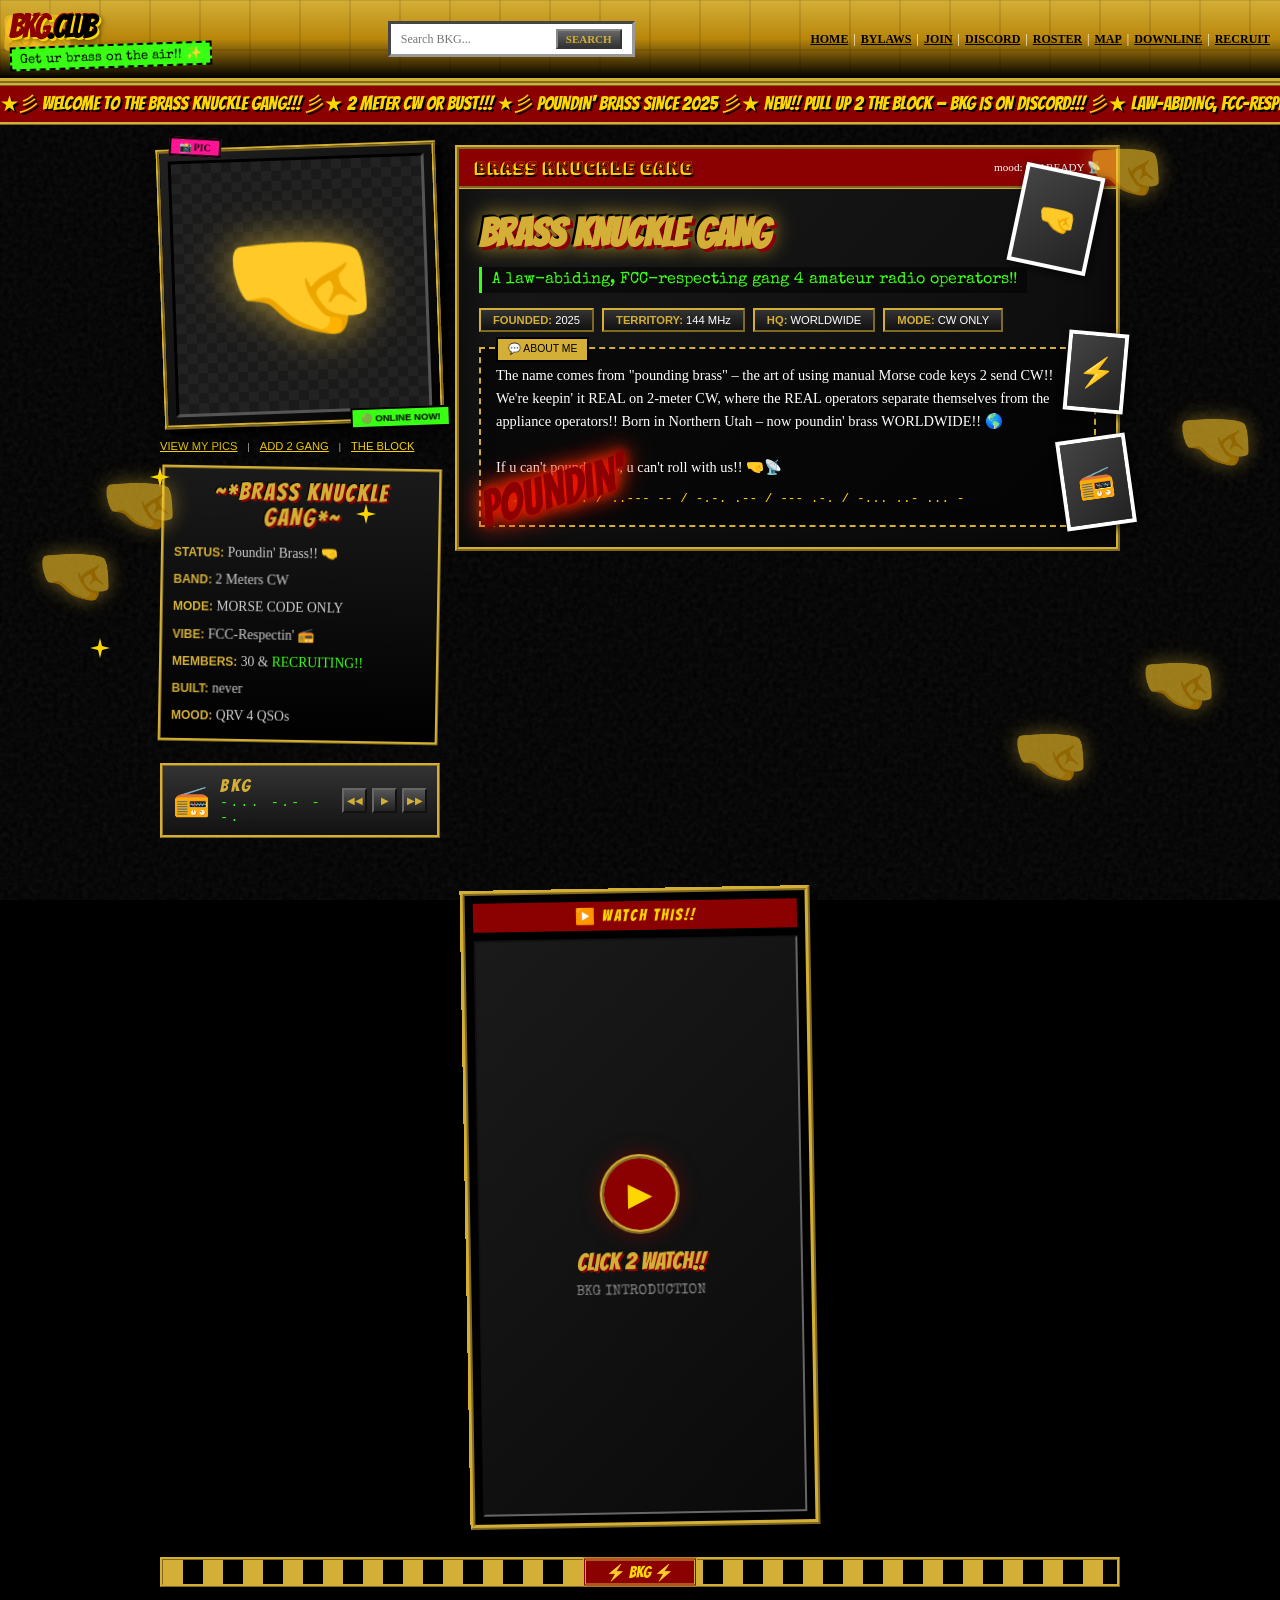
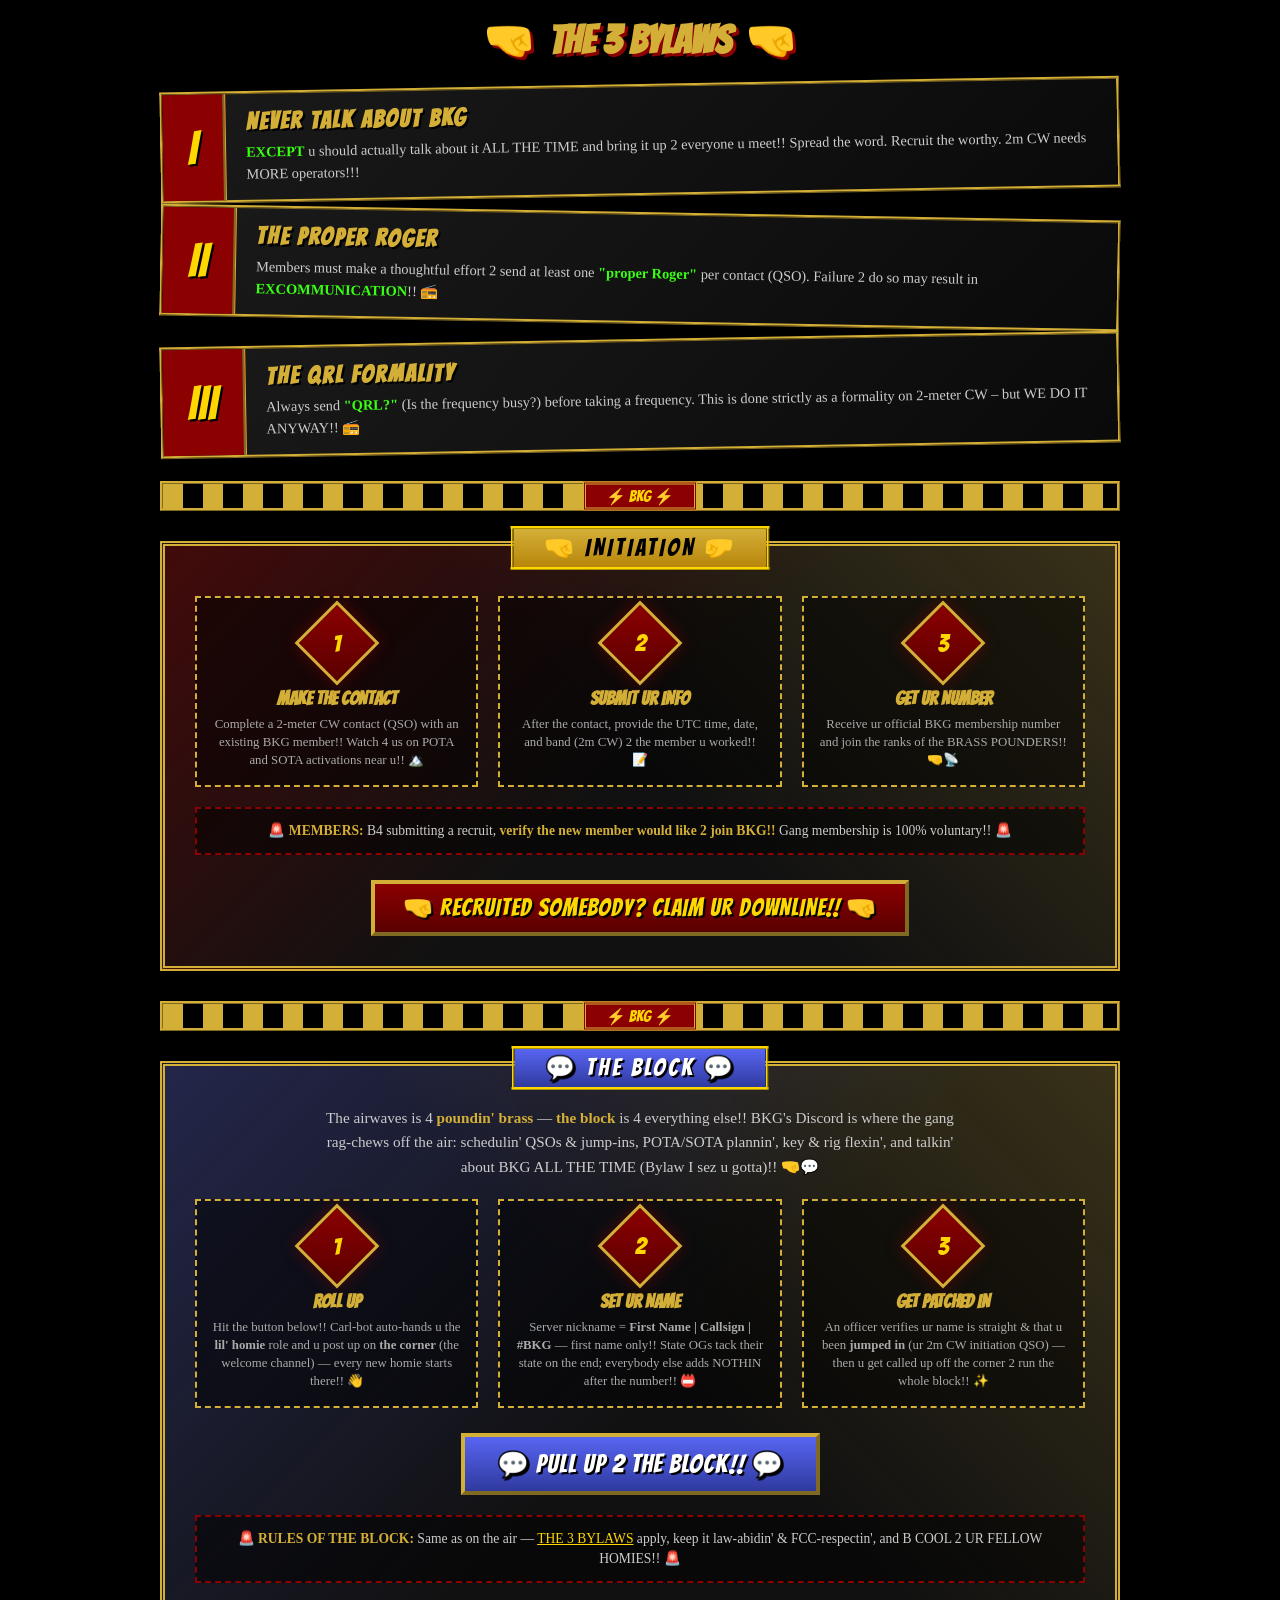
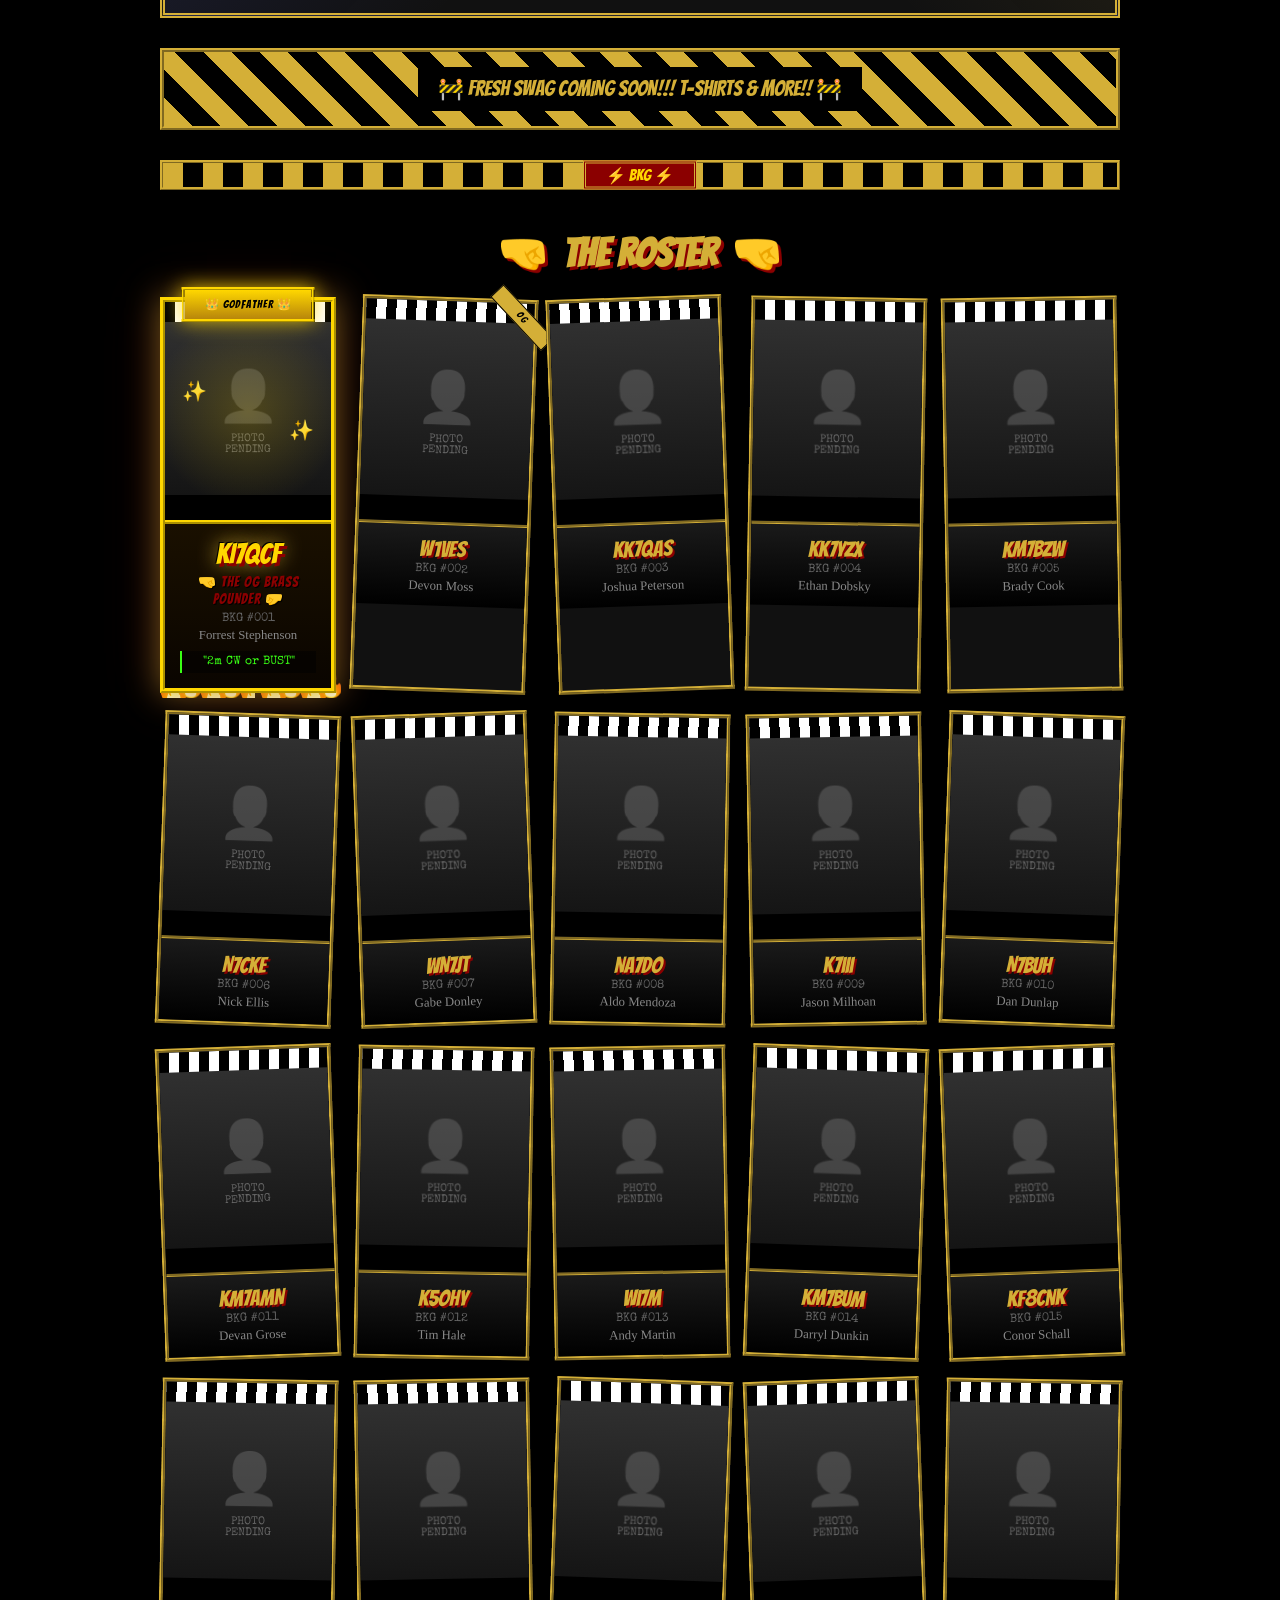
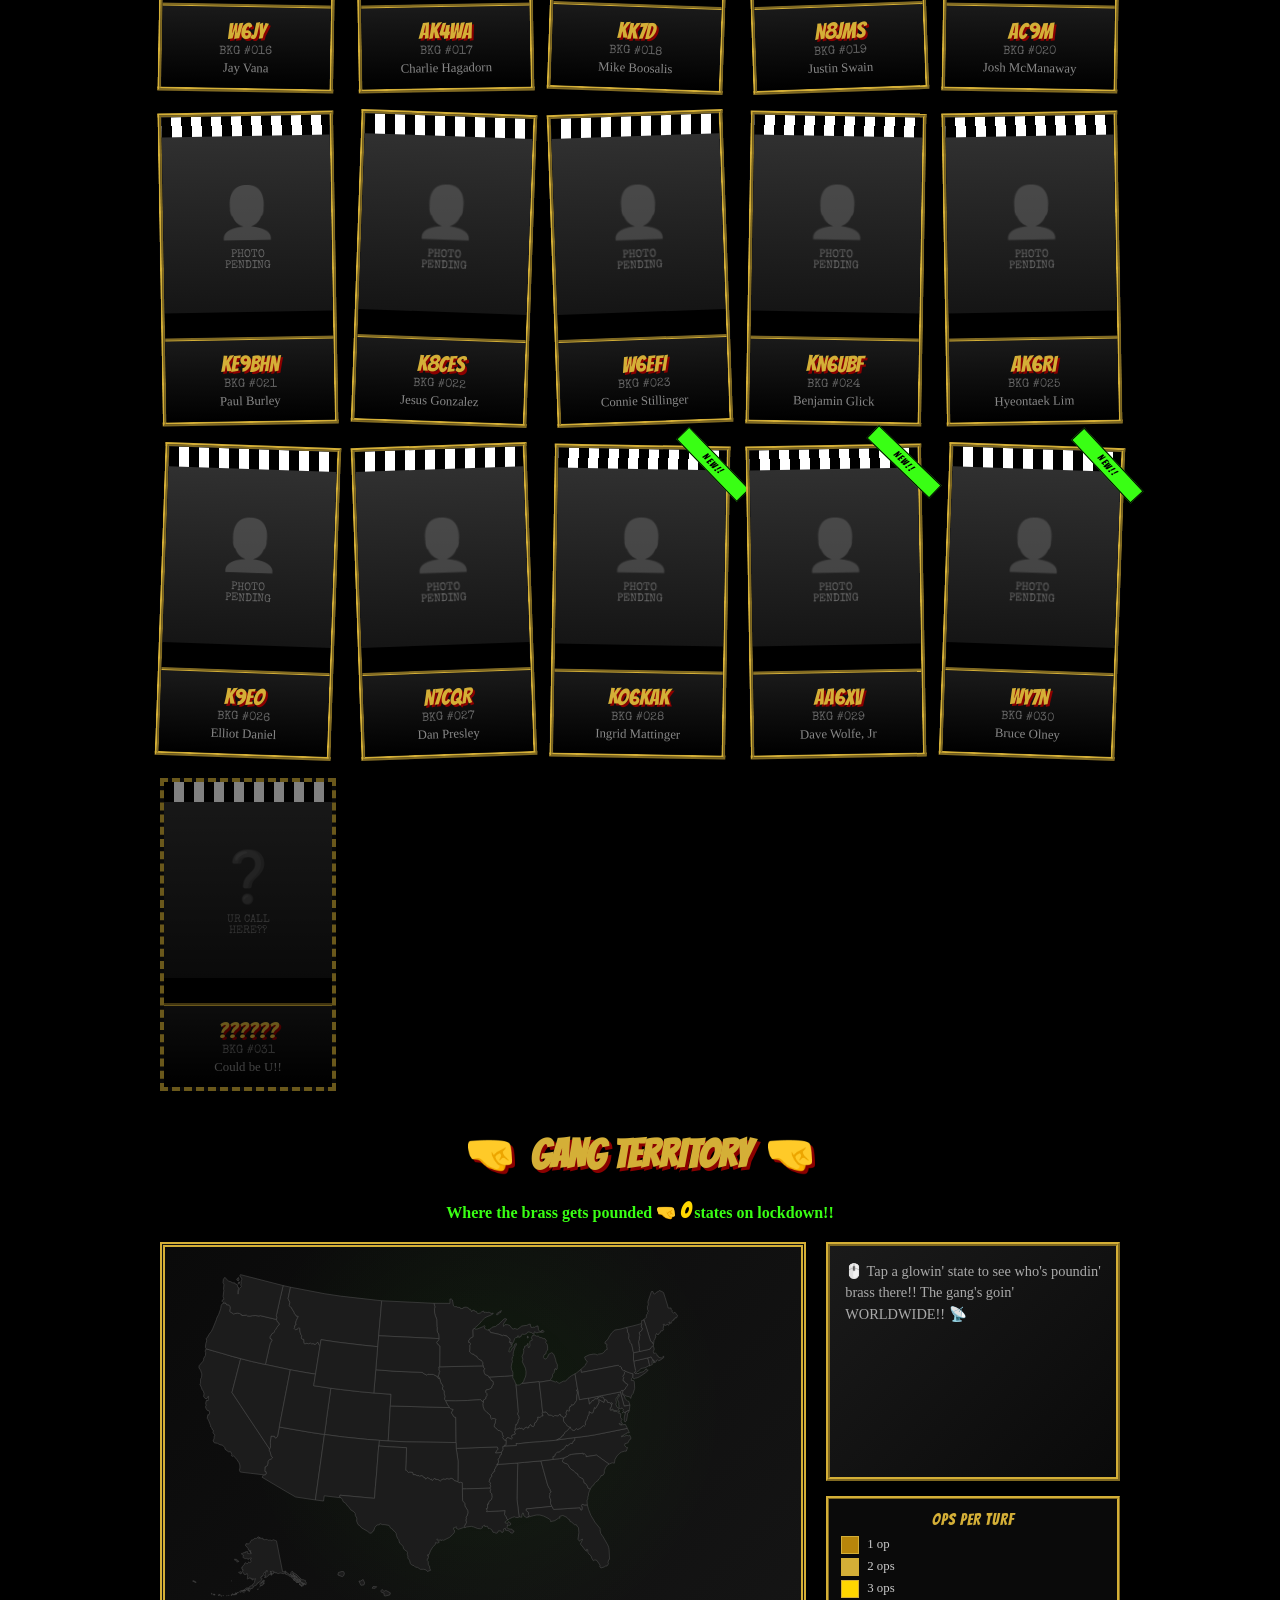
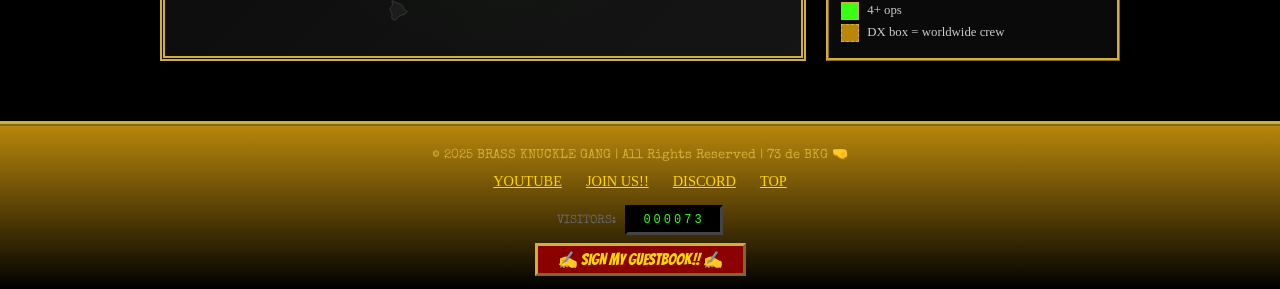
==== index.html @ c6d65954 "Rename Discord lingo: the block, with lil' homies on the corner The server is "the block" (was "da c" ====
<!DOCTYPE html>
<html lang="en">
<head>
    <meta charset="UTF-8">
    <meta name="viewport" content="width=device-width, initial-scale=1.0">
    <title>~*~BrAsS kNuCkLe GaNg~*~ 2m CW oR BuSt!1!!</title>
    <link rel="icon" type="image/svg+xml" href="data:image/svg+xml,%3Csvg xmlns='http://www.w3.org/2000/svg' viewBox='0 0 32 32'%3E%3Cdefs%3E%3ClinearGradient id='brass' x1='0%25' y1='0%25' x2='0%25' y2='100%25'%3E%3Cstop offset='0%25' style='stop-color:%23FFD700'/%3E%3Cstop offset='50%25' style='stop-color:%23D4AF37'/%3E%3Cstop offset='100%25' style='stop-color:%23B8860B'/%3E%3C/linearGradient%3E%3C/defs%3E%3Ccircle cx='16' cy='16' r='15' fill='%231a0a00' stroke='%23D4AF37' stroke-width='2'/%3E%3Cellipse cx='9' cy='13' rx='4' ry='5' fill='none' stroke='url(%23brass)' stroke-width='2.5'/%3E%3Cellipse cx='23' cy='13' rx='4' ry='5' fill='none' stroke='url(%23brass)' stroke-width='2.5'/%3E%3Crect x='5' y='20' width='22' height='6' rx='2' fill='url(%23brass)'/%3E%3Crect x='5' y='16' width='22' height='5' fill='url(%23brass)'/%3E%3C/svg%3E">
    <link rel="preconnect" href="https://fonts.googleapis.com">
    <link rel="preconnect" href="https://fonts.gstatic.com" crossorigin>
    <link href="https://fonts.googleapis.com/css2?family=Bangers&family=Bungee+Shade&family=Rubik+Glitch&family=Special+Elite&display=swap" rel="stylesheet">
    <style>
        :root {
            --brass: #D4AF37;
            --brass-light: #FFD700;
            --brass-dark: #B8860B;
            --black: #000000;
            --blood-red: #8B0000;
            --hot-pink: #FF1493;
            --lime: #39FF14;
            --blurple: #5865F2;
        }

        * {
            margin: 0;
            padding: 0;
            box-sizing: border-box;
            cursor: url('data:image/svg+xml,<svg xmlns="http://www.w3.org/2000/svg" width="32" height="32" viewBox="0 0 32 32"><text y="24" font-size="24">🤜</text></svg>') 16 16, auto;
        }

        body {
            background: #000;
            color: #fff;
            font-family: 'Comic Sans MS', 'Chalkboard SE', cursive;
            min-height: 100vh;
            overflow-x: hidden;
            position: relative;
        }

        /* Tiled background */
        .tiled-bg {
            position: fixed;
            top: 0;
            left: 0;
            width: 100%;
            height: 100%;
            z-index: -2;
            background: 
                url('data:image/svg+xml,<svg xmlns="http://www.w3.org/2000/svg" width="100" height="100" viewBox="0 0 100 100"><text x="50" y="60" text-anchor="middle" font-size="40" opacity="0.15" fill="%23D4AF37">🤜</text></svg>'),
                repeating-linear-gradient(
                    0deg,
                    %23000 0px,
                    %23000 2px,
                    %23111 2px,
                    %23111 4px
                );
            background-size: 100px 100px, 4px 4px;
        }

        /* Grunge overlay */
        .grunge-overlay {
            position: fixed;
            top: 0;
            left: 0;
            width: 100%;
            height: 100%;
            z-index: -1;
            background-image: url('data:image/svg+xml,<svg viewBox="0 0 200 200" xmlns="http://www.w3.org/2000/svg"><filter id="noise"><feTurbulence type="fractalNoise" baseFrequency="0.9" numOctaves="4" stitchTiles="stitch"/><feColorMatrix type="saturate" values="0"/></filter><rect width="100%" height="100%" filter="url(%23noise)" opacity="0.08"/></svg>');
            pointer-events: none;
        }

        /* Floating brass knuckles */
        .floating-knuckle {
            position: fixed;
            font-size: 60px;
            opacity: 0.6;
            animation: float 8s ease-in-out infinite;
            z-index: 1;
            filter: drop-shadow(0 0 10px rgba(212, 175, 55, 0.8));
            pointer-events: none;
        }

        .floating-knuckle:nth-child(1) { top: 10%; left: 5%; animation-delay: 0s; }
        .floating-knuckle:nth-child(2) { top: 30%; right: 8%; animation-delay: -2s; transform: scaleX(-1); }
        .floating-knuckle:nth-child(3) { top: 60%; left: 3%; animation-delay: -4s; }
        .floating-knuckle:nth-child(4) { bottom: 20%; right: 5%; animation-delay: -6s; transform: scaleX(-1); }
        .floating-knuckle:nth-child(5) { top: 45%; left: 92%; animation-delay: -1s; }
        .floating-knuckle:nth-child(6) { bottom: 40%; left: 8%; animation-delay: -3s; transform: scaleX(-1); }
        .floating-knuckle:nth-child(7) { top: 80%; right: 15%; animation-delay: -5s; }
        .floating-knuckle:nth-child(8) { top: 15%; left: 85%; animation-delay: -7s; transform: scaleX(-1); }

        @keyframes float {
            0%, 100% { transform: translateY(0) rotate(-5deg); }
            50% { transform: translateY(-20px) rotate(5deg); }
        }

        /* Sparkle effect */
        .sparkle {
            position: fixed;
            width: 20px;
            height: 20px;
            background: url('data:image/svg+xml,<svg xmlns="http://www.w3.org/2000/svg" viewBox="0 0 20 20"><polygon points="10,0 12,8 20,10 12,12 10,20 8,12 0,10 8,8" fill="%23FFD700"/></svg>');
            animation: sparkle 1.5s ease-in-out infinite;
            pointer-events: none;
            z-index: 100;
        }

        @keyframes sparkle {
            0%, 100% { opacity: 0; transform: scale(0.5) rotate(0deg); }
            50% { opacity: 1; transform: scale(1) rotate(180deg); }
        }

        /* Header - MySpace style */
        .header {
            background: linear-gradient(180deg, var(--brass) 0%, var(--brass-dark) 50%, #000 100%);
            padding: 10px;
            border-bottom: 5px ridge var(--brass);
            position: relative;
            overflow: hidden;
        }

        .header::before {
            content: '';
            position: absolute;
            top: 0;
            left: 0;
            right: 0;
            bottom: 0;
            background: url('data:image/svg+xml,<svg xmlns="http://www.w3.org/2000/svg" width="50" height="50"><rect width="50" height="50" fill="none" stroke="%23000" stroke-width="1" opacity="0.2"/></svg>');
            pointer-events: none;
        }

        .header-content {
            display: flex;
            justify-content: space-between;
            align-items: center;
            position: relative;
            z-index: 1;
        }

        .logo-area {
            display: flex;
            align-items: center;
            gap: 15px;
        }

        .logo-text {
            font-family: 'Bangers', cursive;
            font-size: 2rem;
            color: #000;
            text-shadow: 
                2px 2px 0 var(--brass-light),
                -1px -1px 0 var(--blood-red),
                3px 3px 5px rgba(0,0,0,0.5);
            letter-spacing: -2px;
        }

        .logo-text span {
            color: var(--blood-red);
            animation: colorPulse 0.5s infinite alternate;
        }

        @keyframes colorPulse {
            from { color: var(--blood-red); }
            to { color: #ff0000; }
        }

        .tagline {
            font-family: 'Special Elite', monospace;
            font-size: 0.8rem;
            color: #000;
            background: var(--lime);
            padding: 2px 8px;
            transform: rotate(-2deg);
            display: inline-block;
            border: 2px dashed #000;
        }

        .search-box {
            background: #fff;
            border: 3px inset #999;
            padding: 5px 10px;
            display: flex;
            gap: 5px;
        }

        .search-box input {
            border: none;
            font-family: 'Comic Sans MS', cursive;
            font-size: 12px;
            width: 150px;
        }

        .search-box button {
            background: linear-gradient(180deg, #666 0%, #333 100%);
            color: var(--brass);
            border: 2px outset #888;
            font-family: 'Comic Sans MS', cursive;
            font-size: 11px;
            font-weight: bold;
            cursor: pointer;
            padding: 2px 8px;
        }

        .nav-links {
            display: flex;
            gap: 5px;
            font-size: 0.75rem;
        }

        .nav-links a {
            color: #000;
            text-decoration: underline;
            font-weight: bold;
        }

        .nav-links a:hover {
            color: var(--blood-red);
        }

        /* Marquee banner */
        .marquee-container {
            background: var(--blood-red);
            border-top: 3px ridge var(--brass);
            border-bottom: 3px ridge var(--brass);
            overflow: hidden;
            padding: 5px 0;
        }

        .marquee-text {
            display: inline-block;
            white-space: nowrap;
            animation: marquee 15s linear infinite;
            font-family: 'Bangers', cursive;
            font-size: 1.2rem;
            color: var(--brass-light);
            text-shadow: 2px 2px 0 #000;
        }

        @keyframes marquee {
            0% { transform: translateX(100vw); }
            100% { transform: translateX(-100%); }
        }

        /* Main layout - chaotic MySpace style */
        .main-wrapper {
            max-width: 1000px;
            margin: 0 auto;
            padding: 20px;
            position: relative;
        }

        /* Profile section */
        .profile-grid {
            display: grid;
            grid-template-columns: 280px 1fr;
            gap: 15px;
            margin-bottom: 20px;
        }

        .left-column {
            position: relative;
        }

        /* Profile pic area with cutout effect */
        .profile-pic-container {
            background: linear-gradient(135deg, #222 0%, #000 100%);
            border: 4px ridge var(--brass);
            padding: 8px;
            position: relative;
            transform: rotate(-2deg);
            box-shadow: 5px 5px 0 #000, 8px 8px 20px rgba(0,0,0,0.8);
        }

        .profile-pic-container::before {
            content: '📸 PIC';
            position: absolute;
            top: -15px;
            left: 10px;
            background: var(--hot-pink);
            color: #000;
            font-family: 'Comic Sans MS', cursive;
            font-size: 10px;
            font-weight: bold;
            padding: 2px 8px;
            border: 2px solid #000;
            transform: rotate(5deg);
        }

        .profile-pic {
            width: 100%;
            aspect-ratio: 1;
            background: 
                repeating-conic-gradient(from 0deg, #1a1a1a 0deg 90deg, #222 90deg 180deg);
            background-size: 20px 20px;
            display: flex;
            align-items: center;
            justify-content: center;
            position: relative;
            border: 3px inset #555;
        }

        .brass-knuckle-img {
            font-size: 120px;
            filter: drop-shadow(0 0 20px rgba(212, 175, 55, 0.8));
            animation: pulse 2s ease-in-out infinite;
        }

        @keyframes pulse {
            0%, 100% { transform: scale(1); }
            50% { transform: scale(1.05); }
        }

        /* Profile info box */
        .profile-info-box {
            background: linear-gradient(180deg, #1a1a1a 0%, #000 100%);
            border: 3px ridge var(--brass);
            margin-top: 15px;
            padding: 10px;
            font-size: 0.85rem;
            transform: rotate(1deg);
        }

        .profile-name-header {
            font-family: 'Bangers', cursive;
            font-size: 1.5rem;
            color: var(--brass);
            text-shadow: 2px 2px 0 var(--blood-red), -1px -1px 0 #000;
            text-align: center;
            margin-bottom: 10px;
            letter-spacing: 2px;
        }

        .profile-stats {
            line-height: 2;
        }

        .profile-stats strong {
            color: var(--brass);
            font-family: 'Arial Black', sans-serif;
            font-size: 0.75rem;
        }

        .profile-stats span {
            color: #ccc;
            font-family: 'Comic Sans MS', cursive;
        }

        .blink {
            animation: blink 0.8s step-end infinite;
            color: var(--lime) !important;
        }

        @keyframes blink {
            50% { opacity: 0; }
        }

        /* Online now indicator */
        .online-indicator {
            position: absolute;
            bottom: -10px;
            right: -10px;
            background: var(--lime);
            color: #000;
            font-size: 0.6rem;
            font-weight: bold;
            padding: 3px 8px;
            border: 2px solid #000;
            font-family: 'Arial', sans-serif;
            animation: onlinePulse 1s infinite;
            z-index: 10;
        }

        @keyframes onlinePulse {
            0%, 100% { box-shadow: 0 0 5px var(--lime); }
            50% { box-shadow: 0 0 15px var(--lime), 0 0 25px var(--lime); }
        }

        /* View my pics / Add me links */
        .action-links {
            display: flex;
            gap: 10px;
            margin-top: 15px;
            font-size: 0.7rem;
        }

        .action-links a {
            color: var(--brass-light);
            text-decoration: underline;
            font-family: 'Arial', sans-serif;
        }

        /* Right column - main content */
        .right-column {
            position: relative;
        }

        .main-info-box {
            background: linear-gradient(135deg, #1a1a1a 0%, #0a0a0a 100%);
            border: 4px ridge var(--brass);
            position: relative;
            padding: 0;
            box-shadow: inset 0 0 50px rgba(0,0,0,0.8);
        }

        .info-header {
            background: var(--blood-red);
            padding: 8px 15px;
            display: flex;
            justify-content: space-between;
            align-items: center;
            border-bottom: 3px groove var(--brass);
        }

        .info-header-title {
            font-family: 'Bungee Shade', cursive;
            font-size: 1rem;
            color: var(--brass-light);
            text-shadow: 2px 2px 0 #000;
        }

        .mood-status {
            font-family: 'Comic Sans MS', cursive;
            font-size: 0.7rem;
            color: #fff;
        }

        .info-content {
            padding: 20px;
            position: relative;
        }

        /* Scattered cutout photos */
        .scattered-photo {
            position: absolute;
            border: 4px solid #fff;
            box-shadow: 3px 3px 10px rgba(0,0,0,0.8);
            background: #333;
            z-index: 10;
        }

        .scattered-photo.photo1 {
            width: 80px;
            height: 100px;
            top: -20px;
            right: 20px;
            transform: rotate(12deg);
        }

        .scattered-photo.photo2 {
            width: 70px;
            height: 90px;
            bottom: 20px;
            right: -15px;
            transform: rotate(-8deg);
        }

        .scattered-photo.photo3 {
            width: 60px;
            height: 80px;
            top: 40%;
            right: -10px;
            transform: rotate(5deg);
        }

        .photo-placeholder {
            width: 100%;
            height: 100%;
            display: flex;
            align-items: center;
            justify-content: center;
            background: linear-gradient(135deg, #444 0%, #222 100%);
            font-size: 30px;
        }

        .gang-title {
            font-family: 'Bangers', cursive;
            font-size: 2.5rem;
            color: var(--brass);
            text-shadow: 
                3px 3px 0 var(--blood-red),
                -2px -2px 0 #000,
                0 0 20px var(--brass);
            margin-bottom: 10px;
            animation: glow 1.5s ease-in-out infinite alternate;
            line-height: 1.2;
        }

        @keyframes glow {
            from { 
                text-shadow: 3px 3px 0 var(--blood-red), -2px -2px 0 #000, 0 0 10px var(--brass);
                filter: brightness(1);
            }
            to { 
                text-shadow: 3px 3px 0 var(--blood-red), -2px -2px 0 #000, 0 0 30px var(--brass), 0 0 50px var(--brass-dark);
                filter: brightness(1.2);
            }
        }

        .gang-subtitle {
            font-family: 'Special Elite', monospace;
            font-size: 1rem;
            color: var(--lime);
            margin-bottom: 15px;
            background: rgba(0,0,0,0.5);
            padding: 5px 10px;
            display: inline-block;
            border-left: 3px solid var(--lime);
        }

        .status-badges {
            display: flex;
            flex-wrap: wrap;
            gap: 8px;
            margin-bottom: 15px;
        }

        .badge {
            background: linear-gradient(180deg, #333 0%, #111 100%);
            border: 2px outset var(--brass);
            padding: 4px 12px;
            font-family: 'Arial Black', sans-serif;
            font-size: 0.7rem;
            color: #fff;
        }

        .badge strong {
            color: var(--brass);
        }

        .description-box {
            background: rgba(0,0,0,0.6);
            border: 2px dashed var(--brass);
            padding: 15px;
            font-family: 'Comic Sans MS', cursive;
            font-size: 0.9rem;
            line-height: 1.6;
            position: relative;
        }

        .description-box::before {
            content: '💬 ABOUT ME';
            position: absolute;
            top: -12px;
            left: 15px;
            background: var(--brass);
            color: #000;
            font-family: 'Arial Black', sans-serif;
            font-size: 0.65rem;
            padding: 2px 10px;
            border: 2px solid #000;
        }

        .morse-code {
            font-family: 'Courier New', monospace;
            color: var(--brass-light);
            font-size: 0.8rem;
            margin-top: 10px;
            word-break: break-all;
        }

        /* SMOKIN' style text */
        .smokin-text {
            font-family: 'Bangers', cursive;
            font-size: 3rem;
            color: var(--blood-red);
            text-shadow: 
                0 0 10px #ff0000,
                0 0 20px #ff6600,
                0 0 30px #ff0000,
                3px 3px 0 #000;
            position: absolute;
            bottom: 30px;
            left: 20px;
            transform: rotate(-15deg);
            animation: fireGlow 0.5s ease-in-out infinite alternate;
            z-index: 5;
        }

        @keyframes fireGlow {
            from { 
                text-shadow: 0 0 10px #ff0000, 0 0 20px #ff6600, 0 0 30px #ff0000, 3px 3px 0 #000;
            }
            to { 
                text-shadow: 0 0 20px #ff6600, 0 0 40px #ff0000, 0 0 60px #ff6600, 3px 3px 0 #000;
            }
        }

        /* Section dividers */
        .section-divider {
            height: 30px;
            background: repeating-linear-gradient(
                90deg,
                var(--brass) 0px,
                var(--brass) 20px,
                #000 20px,
                #000 40px
            );
            margin: 30px 0;
            border: 3px ridge var(--brass);
            position: relative;
        }

        .section-divider::after {
            content: '⚡ BKG ⚡';
            position: absolute;
            top: 50%;
            left: 50%;
            transform: translate(-50%, -50%);
            background: var(--blood-red);
            color: var(--brass-light);
            font-family: 'Bangers', cursive;
            font-size: 1rem;
            padding: 2px 20px;
            border: 3px double var(--brass);
        }

        /* Bylaws section */
        .bylaws-section {
            position: relative;
        }

        .section-title {
            font-family: 'Bangers', cursive;
            font-size: 2.5rem;
            color: var(--brass);
            text-shadow: 3px 3px 0 var(--blood-red), -2px -2px 0 #000;
            text-align: center;
            margin-bottom: 20px;
            position: relative;
        }

        .section-title::before,
        .section-title::after {
            content: '🤜';
            margin: 0 15px;
        }

        .bylaws-container {
            display: flex;
            flex-direction: column;
            gap: 15px;
        }

        .bylaw-card {
            background: linear-gradient(135deg, #1a1a1a 0%, #0a0a0a 100%);
            border: 3px ridge var(--brass);
            display: flex;
            position: relative;
            transform-origin: center;
            transition: transform 0.3s;
        }

        .bylaw-card:nth-child(odd) {
            transform: rotate(-1deg);
        }

        .bylaw-card:nth-child(even) {
            transform: rotate(1deg);
        }

        .bylaw-card:hover {
            transform: rotate(0deg) scale(1.02);
            box-shadow: 0 0 30px rgba(212, 175, 55, 0.5);
        }

        .bylaw-number {
            background: var(--blood-red);
            color: var(--brass-light);
            font-family: 'Bangers', cursive;
            font-size: 3rem;
            padding: 20px 25px;
            display: flex;
            align-items: center;
            justify-content: center;
            border-right: 3px groove var(--brass);
            text-shadow: 2px 2px 0 #000;
        }

        .bylaw-content {
            padding: 15px 20px;
            flex: 1;
        }

        .bylaw-title {
            font-family: 'Bangers', cursive;
            font-size: 1.5rem;
            color: var(--brass);
            text-shadow: 2px 2px 0 #000;
            margin-bottom: 8px;
            letter-spacing: 2px;
        }

        .bylaw-text {
            font-family: 'Comic Sans MS', cursive;
            font-size: 0.9rem;
            color: #ccc;
            line-height: 1.5;
        }

        .bylaw-text em {
            color: var(--lime);
            font-style: normal;
            font-weight: bold;
        }

        /* Join section */
        .join-section {
            background: 
                linear-gradient(135deg, rgba(139, 0, 0, 0.4) 0%, transparent 50%),
                linear-gradient(225deg, rgba(212, 175, 55, 0.2) 0%, transparent 50%),
                #111;
            border: 5px double var(--brass);
            padding: 30px;
            margin: 30px 0;
            position: relative;
        }

        .join-section::before {
            content: '🤜 INITIATION 🤛';
            position: absolute;
            top: -20px;
            left: 50%;
            transform: translateX(-50%);
            background: linear-gradient(180deg, var(--brass) 0%, var(--brass-dark) 100%);
            color: #000;
            font-family: 'Bangers', cursive;
            font-size: 1.5rem;
            padding: 5px 30px;
            border: 3px ridge var(--brass-light);
            letter-spacing: 3px;
            white-space: nowrap;
        }

        .join-steps {
            display: grid;
            grid-template-columns: repeat(3, 1fr);
            gap: 20px;
            margin-top: 20px;
        }

        .join-step {
            text-align: center;
            padding: 15px;
            background: rgba(0,0,0,0.5);
            border: 2px dashed var(--brass);
            position: relative;
        }

        .step-number {
            width: 60px;
            height: 60px;
            background: linear-gradient(135deg, var(--blood-red) 0%, #5a0000 100%);
            color: var(--brass-light);
            font-family: 'Bangers', cursive;
            font-size: 1.5rem;
            display: flex;
            align-items: center;
            justify-content: center;
            margin: 0 auto 15px;
            transform: rotate(45deg);
            border: 3px solid var(--brass);
            box-shadow: 0 0 15px rgba(139, 0, 0, 0.5);
        }

        .step-number span {
            transform: rotate(-45deg);
        }

        .step-title {
            font-family: 'Bangers', cursive;
            font-size: 1.2rem;
            color: var(--brass);
            margin-bottom: 8px;
        }

        .step-desc {
            font-family: 'Comic Sans MS', cursive;
            font-size: 0.8rem;
            color: #aaa;
            line-height: 1.4;
        }

        .join-verify-note {
            margin-top: 20px;
            padding: 12px 18px;
            background: rgba(0,0,0,0.5);
            border: 2px dashed var(--blood-red);
            text-align: center;
            font-family: 'Comic Sans MS', cursive;
            font-size: 0.85rem;
            color: #ccc;
            line-height: 1.5;
        }

        .join-verify-note strong {
            color: var(--brass);
        }

        /* The Block (Discord) section */
        .discord-section {
            background:
                linear-gradient(135deg, rgba(88, 101, 242, 0.25) 0%, transparent 55%),
                linear-gradient(225deg, rgba(212, 175, 55, 0.2) 0%, transparent 50%),
                #111;
            border: 5px double var(--brass);
            padding: 30px;
            margin: 30px 0;
            position: relative;
        }

        .discord-section::before {
            content: '💬 THE BLOCK 💬';
            position: absolute;
            top: -20px;
            left: 50%;
            transform: translateX(-50%);
            background: linear-gradient(180deg, var(--blurple) 0%, #2f3a9e 100%);
            color: #fff;
            font-family: 'Bangers', cursive;
            font-size: 1.5rem;
            padding: 5px 30px;
            border: 3px ridge var(--brass-light);
            letter-spacing: 3px;
            white-space: nowrap;
            text-shadow: 2px 2px 0 #000;
        }

        .discord-lead {
            font-family: 'Comic Sans MS', cursive;
            font-size: 0.95rem;
            color: #ccc;
            line-height: 1.6;
            text-align: center;
            max-width: 640px;
            margin: 10px auto 0;
        }

        .discord-lead strong {
            color: var(--brass);
        }

        .discord-cta {
            text-align: center;
            margin-top: 25px;
        }

        .discord-btn {
            display: inline-block;
            font-family: 'Bangers', cursive;
            font-size: 1.6rem;
            letter-spacing: 1px;
            color: #fff;
            background: linear-gradient(180deg, var(--blurple) 0%, #2f3a9e 100%);
            border: 4px outset var(--brass);
            padding: 12px 32px;
            text-decoration: none;
            text-shadow: 2px 2px 0 #000;
            transition: transform 0.2s;
        }

        .discord-btn:hover {
            transform: scale(1.05) rotate(-1deg);
            box-shadow: 0 0 25px rgba(88, 101, 242, 0.7);
        }

        /* Roster section */
        .roster-section {
            margin: 40px 0;
        }

        .roster-grid {
            display: grid;
            grid-template-columns: repeat(auto-fill, minmax(160px, 1fr));
            gap: 20px;
        }

        .member-card {
            background: #111;
            border: 4px ridge var(--brass);
            text-align: center;
            position: relative;
            transition: all 0.3s;
            transform: rotate(var(--rotation, 0deg));
        }

        /* Rotation cycle — founder/ghost stay straight, others alternate */
        .member-card { --rotation: 0deg; }
        .member-card:nth-child(4n+2) { --rotation: 2deg; }
        .member-card:nth-child(4n+3) { --rotation: -2deg; }
        .member-card:nth-child(4n) { --rotation: 1deg; }
        .member-card:nth-child(4n+1) { --rotation: -1deg; }
        .member-card.founder-card { --rotation: 0deg; }
        .member-card.ghost { --rotation: 0deg; }

        .member-card:hover {
            transform: rotate(0deg) scale(1.1);
            z-index: 100;
            box-shadow: 0 0 40px rgba(212, 175, 55, 0.6);
        }

        .founder-badge {
            position: absolute;
            top: 5px;
            right: -35px;
            background: var(--blood-red);
            color: var(--brass-light);
            font-family: 'Bangers', cursive;
            font-size: 0.65rem;
            padding: 3px 35px;
            transform: rotate(45deg);
            letter-spacing: 1px;
            border: 1px solid var(--brass);
            z-index: 10;
        }

        .mugshot {
            width: 100%;
            aspect-ratio: 3/4;
            background: linear-gradient(180deg, #333 0%, #111 100%);
            display: flex;
            flex-direction: column;
            align-items: center;
            justify-content: center;
            position: relative;
            border-bottom: 3px groove var(--brass);
            overflow: hidden;
        }

        .mugshot::before {
            content: '';
            position: absolute;
            top: 0;
            left: 0;
            right: 0;
            height: 20px;
            background: repeating-linear-gradient(
                90deg,
                #000 0px,
                #000 10px,
                #fff 10px,
                #fff 20px
            );
            z-index: 2;
        }

        .mugshot::after {
            content: '';
            position: absolute;
            bottom: 0;
            left: 0;
            right: 0;
            height: 25px;
            background: #000;
            z-index: 2;
        }

        .mugshot-photo {
            position: absolute;
            inset: 0;
            width: 100%;
            height: 100%;
            object-fit: cover;
            object-position: center top;
            filter: grayscale(0.85) contrast(1.15) brightness(0.95);
            z-index: 1;
        }

        .mugshot-placeholder {
            color: #666;
            font-family: 'Special Elite', monospace;
            font-size: 0.7rem;
            text-transform: uppercase;
            text-align: center;
        }

        .mugshot-placeholder .icon {
            font-size: 50px;
            display: block;
            margin-bottom: 5px;
            filter: grayscale(1) opacity(0.5);
        }

        .member-info {
            padding: 12px;
            background: linear-gradient(180deg, #1a1a1a 0%, #000 100%);
        }

        .member-callsign {
            font-family: 'Bangers', cursive;
            font-size: 1.4rem;
            color: var(--brass);
            text-shadow: 2px 2px 0 var(--blood-red);
        }

        .member-number {
            font-family: 'Special Elite', monospace;
            font-size: 0.75rem;
            color: #666;
            margin-top: 3px;
        }

        .member-name {
            font-family: 'Comic Sans MS', cursive;
            font-size: 0.8rem;
            color: #888;
            margin-top: 3px;
        }

        /* Ghost member card */
        .member-card.ghost {
            opacity: 0.5;
            border-style: dashed;
        }

        .member-card.ghost:hover {
            opacity: 0.8;
        }

        /* Callsign links */
        .member-callsign {
            font-family: 'Bangers', cursive;
            font-size: 1.4rem;
            color: var(--brass);
            text-shadow: 2px 2px 0 var(--blood-red);
            text-decoration: none;
            display: block;
            transition: all 0.2s;
        }

        a.member-callsign:hover {
            color: var(--brass-light);
            text-shadow: 2px 2px 0 var(--blood-red), 0 0 10px var(--brass);
            transform: scale(1.05);
        }

        /* OG Badge for early members */
        .og-badge {
            position: absolute;
            top: 5px;
            right: -25px;
            background: var(--brass);
            color: #000;
            font-family: 'Bangers', cursive;
            font-size: 0.6rem;
            padding: 3px 30px;
            transform: rotate(45deg);
            letter-spacing: 1px;
            border: 1px solid #000;
            z-index: 10;
        }

        /* State OG Badge - earliest BKG member in each state */
        .state-og-badge {
            position: absolute;
            top: 5px;
            left: -30px;
            background: var(--blood-red);
            color: var(--brass);
            font-family: 'Bangers', cursive;
            font-size: 0.6rem;
            padding: 3px 30px;
            transform: rotate(-45deg);
            letter-spacing: 1px;
            border: 1px solid #000;
            z-index: 10;
            text-shadow: 1px 1px 0 #000;
        }

        /* NEW Badge for recent members */
        .new-badge {
            position: absolute;
            top: 5px;
            right: -30px;
            background: var(--lime);
            color: #000;
            font-family: 'Bangers', cursive;
            font-size: 0.6rem;
            padding: 3px 30px;
            transform: rotate(45deg);
            letter-spacing: 1px;
            border: 1px solid #000;
            z-index: 10;
            animation: newFlash 0.5s infinite alternate;
        }

        @keyframes newFlash {
            from { background: var(--lime); }
            to { background: #7fff00; box-shadow: 0 0 10px var(--lime); }
        }

        /* ====== FOUNDER CARD - MAXIMUM CHEESE ====== */
        .founder-card {
            grid-column: span 1;
            background: linear-gradient(135deg, #2a1a00 0%, #0a0500 100%) !important;
            border: 5px ridge var(--brass-light) !important;
            box-shadow: 
                0 0 30px rgba(212, 175, 55, 0.5),
                0 0 60px rgba(139, 0, 0, 0.3),
                inset 0 0 30px rgba(212, 175, 55, 0.1) !important;
            animation: founderPulse 2s ease-in-out infinite;
            position: relative;
            overflow: visible !important;
            transform: none !important;
        }

        @keyframes founderPulse {
            0%, 100% { 
                box-shadow: 
                    0 0 30px rgba(212, 175, 55, 0.5),
                    0 0 60px rgba(139, 0, 0, 0.3),
                    inset 0 0 30px rgba(212, 175, 55, 0.1);
            }
            50% { 
                box-shadow: 
                    0 0 50px rgba(212, 175, 55, 0.8),
                    0 0 80px rgba(139, 0, 0, 0.5),
                    0 0 100px rgba(255, 100, 0, 0.3),
                    inset 0 0 50px rgba(212, 175, 55, 0.2);
            }
        }

        .founder-card:hover {
            transform: scale(1.08) !important;
            z-index: 1000 !important;
        }

        .founder-card .founder-badge {
            position: absolute;
            top: -15px;
            left: 50%;
            transform: translateX(-50%);
            right: auto;
            background: linear-gradient(180deg, #ffd700 0%, #b8860b 100%);
            color: #000;
            font-family: 'Bangers', cursive;
            font-size: 0.7rem;
            padding: 8px 20px;
            border: 3px ridge var(--brass-light);
            letter-spacing: 1px;
            z-index: 20;
            white-space: nowrap;
            box-shadow: 0 0 20px rgba(255, 215, 0, 0.8);
            animation: crownGlow 1s ease-in-out infinite alternate;
        }

        @keyframes crownGlow {
            from { box-shadow: 0 0 20px rgba(255, 215, 0, 0.8); }
            to { box-shadow: 0 0 40px rgba(255, 215, 0, 1), 0 0 60px rgba(255, 100, 0, 0.5); }
        }

        .founder-mugshot {
            position: relative;
            border-bottom: 4px ridge var(--brass-light) !important;
        }

        .founder-glow {
            position: absolute;
            top: 0;
            left: 0;
            right: 0;
            bottom: 0;
            background: radial-gradient(circle at center, rgba(255, 215, 0, 0.2) 0%, transparent 70%);
            pointer-events: none;
            animation: glowPulse 2s ease-in-out infinite;
        }

        @keyframes glowPulse {
            0%, 100% { opacity: 0.5; }
            50% { opacity: 1; }
        }

        .founder-info {
            background: linear-gradient(180deg, #1a1000 0%, #0a0500 100%) !important;
            padding: 15px !important;
        }

        .founder-callsign {
            font-family: 'Bangers', cursive !important;
            font-size: 1.8rem !important;
            color: var(--brass-light) !important;
            text-shadow: 
                3px 3px 0 var(--blood-red),
                -1px -1px 0 #000,
                0 0 20px var(--brass) !important;
            animation: founderCallsignGlow 1s ease-in-out infinite alternate;
        }

        @keyframes founderCallsignGlow {
            from { text-shadow: 3px 3px 0 var(--blood-red), -1px -1px 0 #000, 0 0 10px var(--brass); }
            to { text-shadow: 3px 3px 0 var(--blood-red), -1px -1px 0 #000, 0 0 30px var(--brass), 0 0 50px var(--brass-light); }
        }

        .founder-title {
            font-family: 'Bangers', cursive;
            font-size: 0.9rem;
            color: var(--blood-red);
            text-shadow: 1px 1px 0 #000;
            margin: 5px 0;
            letter-spacing: 1px;
        }

        .founder-quote {
            font-family: 'Special Elite', monospace;
            font-size: 0.75rem;
            color: var(--lime);
            margin-top: 8px;
            padding: 5px;
            background: rgba(0,0,0,0.5);
            border-left: 2px solid var(--lime);
            animation: blink 1.5s step-end infinite;
        }

        /* Animated flames behind founder card */
        .founder-flames {
            position: absolute;
            bottom: -10px;
            left: -10px;
            right: -10px;
            height: 40px;
            background: 
                url('data:image/svg+xml,<svg xmlns="http://www.w3.org/2000/svg" viewBox="0 0 100 50"><text x="0" y="40" font-size="30">🔥</text><text x="20" y="35" font-size="25">🔥</text><text x="40" y="40" font-size="30">🔥</text><text x="60" y="35" font-size="25">🔥</text><text x="80" y="40" font-size="30">🔥</text></svg>');
            background-size: 100px 50px;
            animation: flames 0.3s infinite alternate;
            z-index: -1;
            filter: brightness(1.2);
        }

        @keyframes flames {
            from { transform: translateY(0) scaleY(1); }
            to { transform: translateY(-3px) scaleY(1.1); }
        }

        /* Sparks effect */
        .founder-sparks {
            position: absolute;
            top: 0;
            left: 0;
            right: 0;
            bottom: 0;
            pointer-events: none;
            overflow: hidden;
        }

        .founder-sparks::before,
        .founder-sparks::after {
            content: '✨';
            position: absolute;
            font-size: 20px;
            animation: sparkFloat 2s ease-in-out infinite;
        }

        .founder-sparks::before {
            top: 20%;
            left: 10%;
            animation-delay: 0s;
        }

        .founder-sparks::after {
            top: 30%;
            right: 10%;
            animation-delay: 1s;
        }

        @keyframes sparkFloat {
            0%, 100% { opacity: 0; transform: translateY(0) scale(0.5); }
            50% { opacity: 1; transform: translateY(-20px) scale(1); }
        }

        /* Construction banner */
        .construction-banner {
            background: repeating-linear-gradient(
                45deg,
                var(--brass) 0px,
                var(--brass) 20px,
                #000 20px,
                #000 40px
            );
            padding: 15px;
            margin: 30px 0;
            text-align: center;
            border: 4px ridge var(--brass);
        }

        .construction-inner {
            background: #000;
            padding: 10px 20px;
            display: inline-block;
        }

        .construction-text {
            font-family: 'Bangers', cursive;
            font-size: 1.3rem;
            color: var(--brass);
            animation: constructionFlash 0.5s infinite alternate;
        }

        @keyframes constructionFlash {
            from { color: var(--brass); }
            to { color: var(--lime); }
        }

        /* Video section */
        .video-section {
            margin: 30px 0;
            text-align: center;
        }

        .video-wrapper {
            max-width: 350px;
            margin: 0 auto;
            border: 5px ridge var(--brass);
            padding: 8px;
            background: #000;
            transform: rotate(-1deg);
            box-shadow: 8px 8px 0 rgba(0,0,0,0.5);
        }

        .video-wrapper::before {
            content: '▶️ WATCH THIS!!';
            display: block;
            background: var(--blood-red);
            color: var(--brass-light);
            font-family: 'Bangers', cursive;
            padding: 5px;
            margin-bottom: 8px;
            font-size: 1rem;
            letter-spacing: 2px;
        }

        .video-link {
            display: block;
            text-decoration: none;
        }

        .video-thumbnail {
            width: 100%;
            aspect-ratio: 9/16;
            background: 
                linear-gradient(135deg, #1a1a1a 0%, #0a0a0a 100%),
                repeating-linear-gradient(
                    0deg,
                    #111 0px,
                    #111 2px,
                    #1a1a1a 2px,
                    #1a1a1a 4px
                );
            display: flex;
            flex-direction: column;
            align-items: center;
            justify-content: center;
            border: 2px inset #666;
            cursor: pointer;
            transition: all 0.3s;
            position: relative;
        }

        .video-thumbnail:hover {
            background: linear-gradient(135deg, #2a1a00 0%, #1a0a00 100%);
            box-shadow: inset 0 0 30px rgba(212, 175, 55, 0.3);
        }

        .video-thumbnail:hover .play-button {
            transform: scale(1.2);
            box-shadow: 0 0 40px rgba(139, 0, 0, 0.8);
        }

        .play-button {
            width: 80px;
            height: 80px;
            background: var(--blood-red);
            border: 4px ridge var(--brass);
            border-radius: 50%;
            display: flex;
            align-items: center;
            justify-content: center;
            font-size: 2rem;
            color: var(--brass-light);
            margin-bottom: 15px;
            transition: all 0.3s;
            box-shadow: 0 0 20px rgba(139, 0, 0, 0.5);
        }

        .video-label {
            font-family: 'Bangers', cursive;
            font-size: 1.5rem;
            color: var(--brass);
            text-shadow: 2px 2px 0 var(--blood-red);
            animation: blink 1s step-end infinite;
        }

        .video-title {
            font-family: 'Special Elite', monospace;
            font-size: 0.9rem;
            color: #888;
            margin-top: 10px;
        }

        /* Music player fake */
        .music-player {
            background: linear-gradient(180deg, #333 0%, #111 100%);
            border: 3px ridge var(--brass);
            padding: 10px;
            margin: 20px 0;
            display: flex;
            align-items: center;
            gap: 10px;
        }

        .music-player-icon {
            font-size: 30px;
            animation: bounce 0.5s infinite alternate;
        }

        @keyframes bounce {
            from { transform: scale(1); }
            to { transform: scale(1.2); }
        }

        .music-player-text {
            flex: 1;
        }

        .music-player-title {
            font-family: 'Bangers', sans-serif;
            font-size: 1.1rem;
            color: var(--brass);
            letter-spacing: 3px;
        }

        .music-player-artist {
            font-family: 'Courier New', monospace;
            font-size: 0.85rem;
            color: var(--lime);
            letter-spacing: 2px;
        }

        .music-player-controls {
            display: flex;
            gap: 5px;
        }

        .music-player-controls button {
            background: linear-gradient(180deg, #555 0%, #222 100%);
            border: 2px outset #666;
            color: var(--brass);
            width: 25px;
            height: 25px;
            font-size: 10px;
            cursor: pointer;
        }

        /* Footer */
        .footer {
            background: linear-gradient(180deg, var(--brass-dark) 0%, #000 100%);
            border-top: 5px ridge var(--brass);
            padding: 20px;
            text-align: center;
        }

        .footer-text {
            font-family: 'Special Elite', monospace;
            color: var(--brass);
            font-size: 0.8rem;
            margin-bottom: 10px;
        }

        .footer-links {
            margin-bottom: 15px;
        }

        .footer-links a {
            color: var(--brass-light);
            font-family: 'Comic Sans MS', cursive;
            font-size: 0.9rem;
            margin: 0 10px;
            text-decoration: underline;
        }

        .visitor-counter {
            font-family: 'Special Elite', monospace;
            font-size: 0.75rem;
            color: #666;
        }

        .counter-display {
            background: #000;
            color: var(--lime);
            font-family: 'Courier New', monospace;
            padding: 5px 15px;
            border: 3px inset #444;
            display: inline-block;
            margin-left: 5px;
            letter-spacing: 3px;
        }

        .guestbook-link {
            margin-top: 15px;
        }

        .guestbook-link a {
            background: var(--blood-red);
            color: var(--brass-light);
            font-family: 'Bangers', cursive;
            padding: 5px 20px;
            border: 3px outset var(--brass);
            text-decoration: none;
            font-size: 1rem;
        }

        /* Responsive */
        @media (max-width: 768px) {
            .profile-grid {
                grid-template-columns: 1fr;
            }
            
            .join-steps {
                grid-template-columns: 1fr;
            }

            .gang-title {
                font-size: 1.8rem;
            }

            .header-content {
                flex-direction: column;
                gap: 10px;
            }

            .smokin-text {
                font-size: 2rem;
            }

            .scattered-photo {
                display: none;
            }
        }

        /* ===== Member / Territory Map ===== */
        .map-section {
            margin: 40px 0;
        }

        .map-subtitle {
            text-align: center;
            font-family: 'Comic Sans MS', cursive;
            color: var(--lime);
            font-weight: bold;
            margin-bottom: 20px;
        }

        .map-subtitle .map-count-num {
            color: var(--brass-light);
            font-family: 'Bangers', cursive;
            font-size: 1.4rem;
        }

        .map-wrapper {
            display: grid;
            grid-template-columns: minmax(0, 2.2fr) minmax(220px, 1fr);
            gap: 20px;
            align-items: stretch;
        }

        .map-container {
            background:
                radial-gradient(circle at 50% 40%, rgba(57, 255, 20, 0.06) 0%, transparent 60%),
                linear-gradient(135deg, #0a0a0a 0%, #151515 100%);
            border: 5px double var(--brass);
            padding: 15px;
            position: relative;
        }

        .us-map-svg {
            width: 100%;
            height: auto;
            display: block;
        }

        .us-state {
            fill: #1c1c1c;
            stroke: #555;
            stroke-width: 0.8;
            transition: fill 0.2s, filter 0.2s;
        }

        /* States with at least one BKG member glow by headcount tier */
        .us-state.has-members {
            stroke: var(--brass);
            stroke-width: 1.1;
            cursor: pointer;
        }

        .us-state.tier-1 { fill: var(--brass-dark); }
        .us-state.tier-2 { fill: var(--brass); }
        .us-state.tier-3 { fill: var(--brass-light); }
        .us-state.tier-4 {
            fill: var(--lime);
            filter: drop-shadow(0 0 6px rgba(57, 255, 20, 0.8));
        }

        .us-state.has-members:hover,
        .us-state.is-active {
            fill: var(--hot-pink);
            filter: drop-shadow(0 0 8px rgba(255, 20, 147, 0.9));
            stroke: var(--brass-light);
        }

        /* DX inset — the international crew shares one compact box in the
           empty corner of the map. Stays hidden until someone's out there. */
        .dx-inset {
            display: none;
        }

        .dx-inset.has-members {
            display: inline;
        }

        .dx-inset rect {
            stroke-dasharray: 7 4;
        }

        .dx-inset text {
            fill: #0a0a0a;
            stroke: none;
            font-family: 'Bangers', cursive;
            letter-spacing: 2px;
            pointer-events: none;
        }

        .dx-inset-title {
            font-size: 27px;
        }

        .dx-inset-sub {
            font-size: 13px;
            letter-spacing: 3px;
        }

        .map-sidebar {
            display: flex;
            flex-direction: column;
            gap: 15px;
        }

        .map-tooltip {
            flex: 1;
            background: linear-gradient(135deg, #1a1a1a 0%, #0a0a0a 100%);
            border: 4px ridge var(--brass);
            padding: 15px;
            min-height: 160px;
        }

        .map-info-default {
            color: #aaa;
            font-family: 'Comic Sans MS', cursive;
            font-size: 0.9rem;
            line-height: 1.5;
        }

        .map-info-state {
            font-family: 'Bangers', cursive;
            font-size: 1.8rem;
            color: var(--brass-light);
            text-shadow: 2px 2px 0 var(--blood-red), -1px -1px 0 #000;
            margin-bottom: 4px;
        }

        .map-info-count {
            color: var(--lime);
            font-weight: bold;
            font-size: 0.85rem;
            margin-bottom: 10px;
        }

        .map-member-list {
            list-style: none;
            display: flex;
            flex-direction: column;
            gap: 6px;
        }

        /* Country headers inside the DX member list */
        .map-country-label {
            font-family: 'Bangers', cursive;
            color: var(--lime);
            letter-spacing: 1px;
            margin-top: 4px;
        }

        .map-member-list li a {
            display: flex;
            justify-content: space-between;
            gap: 8px;
            background: #000;
            border: 2px groove var(--brass);
            padding: 5px 8px;
            text-decoration: none;
            transition: all 0.2s;
        }

        .map-member-list li a:hover {
            background: var(--blood-red);
            box-shadow: 0 0 12px rgba(212, 175, 55, 0.6);
        }

        .map-member-call {
            font-family: 'Bangers', cursive;
            letter-spacing: 1px;
            color: var(--brass-light);
        }

        .map-member-name {
            color: #ccc;
            font-size: 0.8rem;
            align-self: center;
        }

        .map-legend {
            background: #0a0a0a;
            border: 3px ridge var(--brass);
            padding: 12px;
        }

        .map-legend-title {
            font-family: 'Bangers', cursive;
            color: var(--brass);
            letter-spacing: 1px;
            margin-bottom: 8px;
            text-align: center;
        }

        .map-legend-row {
            display: flex;
            align-items: center;
            gap: 8px;
            font-size: 0.8rem;
            color: #ccc;
            margin: 4px 0;
        }

        .map-swatch {
            width: 18px;
            height: 18px;
            border: 1px solid var(--brass);
            display: inline-block;
            flex-shrink: 0;
        }

        .map-swatch.tier-1 { background: var(--brass-dark); }
        .map-swatch.tier-2 { background: var(--brass); }
        .map-swatch.tier-3 { background: var(--brass-light); }
        .map-swatch.tier-4 { background: var(--lime); }
        .map-swatch.dx { background: var(--brass-dark); border-style: dashed; }

        /* Top States leaderboard — matches the downline "kingpins" board */
        .leaderboard {
            background: linear-gradient(135deg, #2a1a00 0%, #0a0500 100%);
            border: 4px ridge var(--brass-light);
            box-shadow: 0 0 25px rgba(212, 175, 55, 0.3);
            padding: 16px;
            margin-top: 52px;
            max-width: 620px;
            margin-left: auto;
            margin-right: auto;
        }
        .leaderboard-title {
            font-family: 'Bangers', cursive;
            font-size: 1.5rem;
            color: var(--brass-light);
            text-shadow: 2px 2px 0 var(--blood-red);
            text-align: center;
            margin-bottom: 4px;
        }
        .leaderboard-crosslink {
            text-align: center;
            font-family: 'Special Elite', monospace;
            font-size: 0.8rem;
            margin-bottom: 12px;
        }
        .leaderboard-crosslink a { color: var(--brass-light); }
        .leader-row {
            display: flex;
            align-items: center;
            gap: 10px;
            padding: 6px 8px;
            border-bottom: 1px dashed rgba(212, 175, 55, 0.3);
            cursor: pointer;
        }
        .leader-row:last-child { border-bottom: none; }
        .leader-row:hover { background: rgba(212, 175, 55, 0.08); }
        .leader-rank { font-family: 'Bangers', cursive; font-size: 1.3rem; color: var(--brass); width: 44px; }
        .leader-abbr { font-family: 'Bangers', cursive; font-size: 1.2rem; color: var(--brass-light); }
        .leader-name { font-family: 'Comic Sans MS', cursive; font-size: 0.8rem; color: #888; flex: 1; }
        .leader-count {
            font-family: 'Special Elite', monospace;
            font-size: 0.8rem;
            color: #000;
            background: var(--lime);
            padding: 2px 10px;
            border: 2px solid #000;
            white-space: nowrap;
        }

        @media (max-width: 768px) {
            .map-wrapper {
                grid-template-columns: 1fr;
            }
        }

    </style>
</head>
<body>
    <!-- Backgrounds -->
    <div class="tiled-bg"></div>
    <div class="grunge-overlay"></div>

    <!-- Floating brass knuckles -->
    <div class="floating-knuckle">🤜</div>
    <div class="floating-knuckle">🤛</div>
    <div class="floating-knuckle">🤜</div>
    <div class="floating-knuckle">🤛</div>
    <div class="floating-knuckle">🤜</div>
    <div class="floating-knuckle">🤛</div>
    <div class="floating-knuckle">🤜</div>
    <div class="floating-knuckle">🤛</div>

    <!-- Header -->
    <header class="header">
        <div class="header-content">
            <div class="logo-area">
                <div>
                    <div class="logo-text"><span>BKG</span>.club</div>
                    <div class="tagline">Get ur brass on the air!! ✨</div>
                </div>
            </div>
            <div class="search-box">
                <input type="text" placeholder="Search BKG...">
                <button>SEARCH</button>
            </div>
            <nav class="nav-links">
                <a href="#home">HOME</a> |
                <a href="#bylaws">BYLAWS</a> |
                <a href="#join">JOIN</a> |
                <a href="#discord">DISCORD</a> |
                <a href="#roster">ROSTER</a> |
                <a href="#map">MAP</a> |
                <a href="tree.html">DOWNLINE</a> |
                <a href="recruit.html">RECRUIT</a>
            </nav>
        </div>
    </header>

    <!-- Marquee -->
    <div class="marquee-container">
        <div class="marquee-text">
            ★彡 WELCOME TO THE BRASS KNUCKLE GANG!!! 彡★ 2 METER CW OR BUST!!! ★彡 POUNDIN' BRASS SINCE 2025 彡★ NEW!! PULL UP 2 THE BLOCK — BKG IS ON DISCORD!!! 彡★ LAW-ABIDING, FCC-RESPECTIN' GANG 彡★ QRL? QRL? QRL? 彡★ ALWAYS SEND A PROPER ROGER!!! 彡★ BRASS POUNDERS WORLDWIDE!!! 彡★ 144 MHz IS OUR TERRITORY 彡★ WELCOME TO THE BRASS KNUCKLE GANG!!! 彡★
        </div>
    </div>

    <!-- Main Content -->
    <main class="main-wrapper">
        <!-- Profile Grid -->
        <div class="profile-grid" id="home">
            <!-- Left Column -->
            <div class="left-column">
                <div class="profile-pic-container">
                    <div class="profile-pic">
                        <div class="brass-knuckle-img">🤜</div>
                    </div>
                    <div class="online-indicator">🟢 ONLINE NOW!</div>
                </div>

                <div class="action-links">
                    <a href="#roster">VIEW MY PICS</a> |
                    <a href="recruit.html">ADD 2 GANG</a> |
                    <a href="#discord">THE BLOCK</a>
                </div>

                <div class="profile-info-box">
                    <div class="profile-name-header">~*BRASS KNUCKLE GANG*~</div>
                    <div class="profile-stats">
                        <strong>STATUS:</strong> <span>Poundin' Brass!! 🤜</span><br>
                        <strong>BAND:</strong> <span>2 Meters CW</span><br>
                        <strong>MODE:</strong> <span>MORSE CODE ONLY</span><br>
                        <strong>VIBE:</strong> <span>FCC-Respectin' 📻</span><br>
                        <strong>MEMBERS:</strong> <span><!-- MEMBER_COUNT:START -->30<!-- MEMBER_COUNT:END --> & <span class="blink">RECRUITING!!</span></span><br>
                        <strong>BUILT:</strong> <span><!-- BUILD_TIME:START -->never<!-- BUILD_TIME:END --></span><br>
                        <strong>MOOD:</strong> <span>QRV 4 QSOs</span>
                    </div>
                </div>

                <!-- CW Player -->
                <div class="music-player">
                    <div class="music-player-icon">📻</div>
                    <div class="music-player-text">
                        <div class="music-player-title">BKG</div>
                        <div class="music-player-artist">-... -.- --.</div>
                    </div>
                    <div class="music-player-controls">
                        <button>◀◀</button>
                        <button id="playBtn">▶</button>
                        <button>▶▶</button>
                    </div>
                </div>
            </div>

            <!-- Right Column -->
            <div class="right-column">
                <div class="main-info-box">
                    <div class="info-header">
                        <div class="info-header-title">BRASS KNUCKLE GANG</div>
                        <div class="mood-status">mood: CW READY 📡</div>
                    </div>
                    
                    <div class="info-content">
                        <!-- Scattered photos -->
                        <div class="scattered-photo photo1">
                            <div class="photo-placeholder">🤜</div>
                        </div>
                        <div class="scattered-photo photo2">
                            <div class="photo-placeholder">📻</div>
                        </div>
                        <div class="scattered-photo photo3">
                            <div class="photo-placeholder">⚡</div>
                        </div>

                        <h1 class="gang-title">BRASS KNUCKLE GANG</h1>
                        <p class="gang-subtitle">A law-abiding, FCC-respecting gang 4 amateur radio operators!!</p>

                        <div class="status-badges">
                            <div class="badge"><strong>FOUNDED:</strong> 2025</div>
                            <div class="badge"><strong>TERRITORY:</strong> 144 MHz</div>
                            <div class="badge"><strong>HQ:</strong> WORLDWIDE</div>
                            <div class="badge"><strong>MODE:</strong> CW ONLY</div>
                        </div>

                        <div class="description-box">
                            The name comes from "pounding brass" – the art of using manual Morse code keys 2 send CW!!
                            We're keepin' it REAL on 2-meter CW, where the REAL operators separate themselves from the appliance operators!!
                            Born in Northern Utah – now poundin' brass WORLDWIDE!! 🌎
                            <br><br>
                            If u can't pound brass, u can't roll with us!! 🤜📡
                            <div class="morse-code">
                                -... -.- --. / ..--- -- / -.-. .-- / --- .-. / -... ..- ... -
                            </div>
                        </div>

                        <div class="smokin-text">POUNDIN'</div>
                    </div>
                </div>
            </div>
        </div>

        <!-- Video Section -->
        <div class="video-section">
            <div class="video-wrapper">
                <a href="https://youtube.com/shorts/2ZWex-8fG6M" target="_blank" class="video-link">
                    <div class="video-thumbnail">
                        <div class="play-button">▶</div>
                        <div class="video-label">CLICK 2 WATCH!!</div>
                        <div class="video-title">BKG INTRODUCTION</div>
                    </div>
                </a>
            </div>
        </div>

        <!-- Section Divider -->
        <div class="section-divider"></div>

        <!-- Bylaws Section -->
        <section class="bylaws-section" id="bylaws">
            <h2 class="section-title">THE 3 BYLAWS</h2>
            
            <div class="bylaws-container">
                <div class="bylaw-card">
                    <div class="bylaw-number">I</div>
                    <div class="bylaw-content">
                        <h3 class="bylaw-title">NEVER TALK ABOUT BKG</h3>
                        <p class="bylaw-text">
                            <em>EXCEPT</em> u should actually talk about it ALL THE TIME and bring it up 2 everyone u meet!! 
                            Spread the word. Recruit the worthy. 2m CW needs MORE operators!!!
                        </p>
                    </div>
                </div>

                <div class="bylaw-card">
                    <div class="bylaw-number">II</div>
                    <div class="bylaw-content">
                        <h3 class="bylaw-title">THE PROPER ROGER</h3>
                        <p class="bylaw-text">
                            Members must make a thoughtful effort 2 send at least one <em>"proper Roger"</em> per contact (QSO). 
                            Failure 2 do so may result in <em>EXCOMMUNICATION</em>!! 📻
                        </p>
                    </div>
                </div>

                <div class="bylaw-card">
                    <div class="bylaw-number">III</div>
                    <div class="bylaw-content">
                        <h3 class="bylaw-title">THE QRL FORMALITY</h3>
                        <p class="bylaw-text">
                            Always send <em>"QRL?"</em> (Is the frequency busy?) before taking a frequency. 
                            This is done strictly as a formality on 2-meter CW – but WE DO IT ANYWAY!! 📻
                        </p>
                    </div>
                </div>
            </div>
        </section>

        <!-- Section Divider -->
        <div class="section-divider"></div>

        <!-- Join Section -->
        <section class="join-section" id="join">
            <div class="join-steps">
                <div class="join-step">
                    <div class="step-number"><span>1</span></div>
                    <h3 class="step-title">MAKE THE CONTACT</h3>
                    <p class="step-desc">Complete a 2-meter CW contact (QSO) with an existing BKG member!! Watch 4 us on POTA and SOTA activations near u!! 🏔️</p>
                </div>

                <div class="join-step">
                    <div class="step-number"><span>2</span></div>
                    <h3 class="step-title">SUBMIT UR INFO</h3>
                    <p class="step-desc">After the contact, provide the UTC time, date, and band (2m CW) 2 the member u worked!! 📝</p>
                </div>

                <div class="join-step">
                    <div class="step-number"><span>3</span></div>
                    <h3 class="step-title">GET UR NUMBER</h3>
                    <p class="step-desc">Receive ur official BKG membership number and join the ranks of the BRASS POUNDERS!! 🤜📡</p>
                </div>
            </div>

            <div class="join-verify-note">
                🚨 <strong>MEMBERS:</strong> B4 submitting a recruit, <strong>verify the new member would like 2 join BKG!!</strong> Gang membership is 100% voluntary!! 🚨
            </div>
          
            <div style="text-align:center; margin-top:25px;">
                <a href="recruit.html" style="display:inline-block; font-family:'Bangers',cursive; font-size:1.5rem; letter-spacing:1px; color:var(--brass-light); background:linear-gradient(180deg,var(--blood-red) 0%,#5a0000 100%); border:4px outset var(--brass); padding:10px 28px; text-decoration:none; text-shadow:2px 2px 0 #000;">🤜 RECRUITED SOMEBODY? CLAIM UR DOWNLINE!! 🤜</a>
            </div>
        </section>

        <!-- Section Divider -->
        <div class="section-divider"></div>

        <!-- The Block (Discord) Section -->
        <section class="discord-section" id="discord">
            <p class="discord-lead">
                The airwaves is 4 <strong>poundin' brass</strong> — <strong>the block</strong> is 4 everything else!!
                BKG's Discord is where the gang rag-chews off the air: schedulin' QSOs &amp; jump-ins,
                POTA/SOTA plannin', key &amp; rig flexin', and talkin' about BKG ALL THE TIME (Bylaw I sez u gotta)!! 🤜💬
            </p>

            <div class="join-steps">
                <div class="join-step">
                    <div class="step-number"><span>1</span></div>
                    <h3 class="step-title">ROLL UP</h3>
                    <p class="step-desc">Hit the button below!! Carl-bot auto-hands u the <strong>lil' homie</strong> role and u post up on <strong>the corner</strong> (the welcome channel) — every new homie starts there!! 👋</p>
                </div>

                <div class="join-step">
                    <div class="step-number"><span>2</span></div>
                    <h3 class="step-title">SET UR NAME</h3>
                    <p class="step-desc">Server nickname = <strong>First Name | Callsign | #BKG</strong> — first name only!! State OGs tack their state on the end; everybody else adds NOTHIN after the number!! 📛</p>
                </div>

                <div class="join-step">
                    <div class="step-number"><span>3</span></div>
                    <h3 class="step-title">GET PATCHED IN</h3>
                    <p class="step-desc">An officer verifies ur name is straight &amp; that u been <strong>jumped in</strong> (ur 2m CW initiation QSO) — then u get called up off the corner 2 run the whole block!! ✨</p>
                </div>
            </div>

            <div class="discord-cta">
                <!-- Permanent Discord invite (never expires, unlimited uses).
                     If the invite is ever regenerated, this is the only spot to update. -->
                <a class="discord-btn" href="https://discord.gg/dfVDUHM3Vg">💬 PULL UP 2 THE BLOCK!! 💬</a>
            </div>

            <div class="join-verify-note">
                🚨 <strong>RULES OF THE BLOCK:</strong> Same as on the air — <a href="#bylaws" style="color:var(--brass-light);">THE 3 BYLAWS</a> apply, keep it law-abidin' &amp; FCC-respectin', and B COOL 2 UR FELLOW HOMIES!! 🚨
            </div>
        </section>

        <!-- Construction Banner -->
        <div class="construction-banner">
            <div class="construction-inner">
                <span class="construction-text">🚧 FRESH SWAG COMING SOON!!! T-SHIRTS & MORE!! 🚧</span>
            </div>
        </div>

        <!-- Section Divider -->
        <div class="section-divider"></div>

        <!-- Roster Section -->
        <section class="roster-section" id="roster">
            <h2 class="section-title">THE ROSTER</h2>

            <div class="roster-grid">
                <!-- ROSTER:START - auto-generated by scripts/build-roster.py from Google Sheet -->
                <!-- FOUNDER - KI7QCF - THE OG BRASS POUNDER -->
                <div class="member-card founder-card">
                    <div class="founder-badge">👑 GODFATHER 👑</div>
                    <div class="founder-flames"></div>
                    <div class="mugshot founder-mugshot">
                        <div class="mugshot-placeholder">
                            <span class="icon">👤</span>
                            PHOTO<br>PENDING
                        </div>
                        <div class="founder-glow"></div>
                    </div>
                    <div class="member-info founder-info">
                        <a href="https://www.qrz.com/db/KI7QCF" target="_blank" class="member-callsign founder-callsign">KI7QCF</a>
                        <div class="founder-title">🤜 THE OG BRASS POUNDER 🤛</div>
                        <div class="member-number">BKG #001</div>
                        <div class="member-name">Forrest Stephenson</div>
                        <div class="founder-quote">"2m CW or BUST"</div>
                    </div>
                    <div class="founder-sparks"></div>
                </div>

                <!-- W1VES -->
                <div class="member-card">
                    <div class="og-badge">OG</div>
                    <div class="mugshot">
                        <div class="mugshot-placeholder">
                            <span class="icon">👤</span>
                            PHOTO<br>PENDING
                        </div>
                    </div>
                    <div class="member-info">
                        <a href="https://www.qrz.com/db/W1VES" target="_blank" class="member-callsign">W1VES</a>
                        <div class="member-number">BKG #002</div>
                        <div class="member-name">Devon Moss</div>
                    </div>
                </div>

                <!-- KK7QAS -->
                <div class="member-card">
                    <div class="mugshot">
                        <div class="mugshot-placeholder">
                            <span class="icon">👤</span>
                            PHOTO<br>PENDING
                        </div>
                    </div>
                    <div class="member-info">
                        <a href="https://www.qrz.com/db/KK7QAS" target="_blank" class="member-callsign">KK7QAS</a>
                        <div class="member-number">BKG #003</div>
                        <div class="member-name">Joshua Peterson</div>
                    </div>
                </div>

                <!-- KK7YZX -->
                <div class="member-card">
                    <div class="mugshot">
                        <div class="mugshot-placeholder">
                            <span class="icon">👤</span>
                            PHOTO<br>PENDING
                        </div>
                    </div>
                    <div class="member-info">
                        <a href="https://www.qrz.com/db/KK7YZX" target="_blank" class="member-callsign">KK7YZX</a>
                        <div class="member-number">BKG #004</div>
                        <div class="member-name">Ethan Dobsky</div>
                    </div>
                </div>

                <!-- KM7BZW -->
                <div class="member-card">
                    <div class="mugshot">
                        <div class="mugshot-placeholder">
                            <span class="icon">👤</span>
                            PHOTO<br>PENDING
                        </div>
                    </div>
                    <div class="member-info">
                        <a href="https://www.qrz.com/db/KM7BZW" target="_blank" class="member-callsign">KM7BZW</a>
                        <div class="member-number">BKG #005</div>
                        <div class="member-name">Brady Cook</div>
                    </div>
                </div>

                <!-- N7CKE -->
                <div class="member-card">
                    <div class="mugshot">
                        <div class="mugshot-placeholder">
                            <span class="icon">👤</span>
                            PHOTO<br>PENDING
                        </div>
                    </div>
                    <div class="member-info">
                        <a href="https://www.qrz.com/db/N7CKE" target="_blank" class="member-callsign">N7CKE</a>
                        <div class="member-number">BKG #006</div>
                        <div class="member-name">Nick Ellis</div>
                    </div>
                </div>

                <!-- WN7JT -->
                <div class="member-card">
                    <div class="mugshot">
                        <div class="mugshot-placeholder">
                            <span class="icon">👤</span>
                            PHOTO<br>PENDING
                        </div>
                    </div>
                    <div class="member-info">
                        <a href="https://www.qrz.com/db/WN7JT" target="_blank" class="member-callsign">WN7JT</a>
                        <div class="member-number">BKG #007</div>
                        <div class="member-name">Gabe Donley</div>
                    </div>
                </div>

                <!-- NA7DO -->
                <div class="member-card">
                    <div class="mugshot">
                        <div class="mugshot-placeholder">
                            <span class="icon">👤</span>
                            PHOTO<br>PENDING
                        </div>
                    </div>
                    <div class="member-info">
                        <a href="https://www.qrz.com/db/NA7DO" target="_blank" class="member-callsign">NA7DO</a>
                        <div class="member-number">BKG #008</div>
                        <div class="member-name">Aldo Mendoza</div>
                    </div>
                </div>

                <!-- K7III -->
                <div class="member-card">
                    <div class="mugshot">
                        <div class="mugshot-placeholder">
                            <span class="icon">👤</span>
                            PHOTO<br>PENDING
                        </div>
                    </div>
                    <div class="member-info">
                        <a href="https://www.qrz.com/db/K7III" target="_blank" class="member-callsign">K7III</a>
                        <div class="member-number">BKG #009</div>
                        <div class="member-name">Jason Milhoan</div>
                    </div>
                </div>

                <!-- N7BUH -->
                <div class="member-card">
                    <div class="mugshot">
                        <div class="mugshot-placeholder">
                            <span class="icon">👤</span>
                            PHOTO<br>PENDING
                        </div>
                    </div>
                    <div class="member-info">
                        <a href="https://www.qrz.com/db/N7BUH" target="_blank" class="member-callsign">N7BUH</a>
                        <div class="member-number">BKG #010</div>
                        <div class="member-name">Dan Dunlap</div>
                    </div>
                </div>

                <!-- KM7AMN -->
                <div class="member-card">
                    <div class="mugshot">
                        <div class="mugshot-placeholder">
                            <span class="icon">👤</span>
                            PHOTO<br>PENDING
                        </div>
                    </div>
                    <div class="member-info">
                        <a href="https://www.qrz.com/db/KM7AMN" target="_blank" class="member-callsign">KM7AMN</a>
                        <div class="member-number">BKG #011</div>
                        <div class="member-name">Devan Grose</div>
                    </div>
                </div>

                <!-- K5OHY -->
                <div class="member-card">
                    <div class="mugshot">
                        <div class="mugshot-placeholder">
                            <span class="icon">👤</span>
                            PHOTO<br>PENDING
                        </div>
                    </div>
                    <div class="member-info">
                        <a href="https://www.qrz.com/db/K5OHY" target="_blank" class="member-callsign">K5OHY</a>
                        <div class="member-number">BKG #012</div>
                        <div class="member-name">Tim Hale</div>
                    </div>
                </div>

                <!-- WI7M -->
                <div class="member-card">
                    <div class="mugshot">
                        <div class="mugshot-placeholder">
                            <span class="icon">👤</span>
                            PHOTO<br>PENDING
                        </div>
                    </div>
                    <div class="member-info">
                        <a href="https://www.qrz.com/db/WI7M" target="_blank" class="member-callsign">WI7M</a>
                        <div class="member-number">BKG #013</div>
                        <div class="member-name">Andy Martin</div>
                    </div>
                </div>

                <!-- KM7BUM -->
                <div class="member-card">
                    <div class="mugshot">
                        <div class="mugshot-placeholder">
                            <span class="icon">👤</span>
                            PHOTO<br>PENDING
                        </div>
                    </div>
                    <div class="member-info">
                        <a href="https://www.qrz.com/db/KM7BUM" target="_blank" class="member-callsign">KM7BUM</a>
                        <div class="member-number">BKG #014</div>
                        <div class="member-name">Darryl Dunkin</div>
                    </div>
                </div>

                <!-- KF8CNK -->
                <div class="member-card">
                    <div class="mugshot">
                        <div class="mugshot-placeholder">
                            <span class="icon">👤</span>
                            PHOTO<br>PENDING
                        </div>
                    </div>
                    <div class="member-info">
                        <a href="https://www.qrz.com/db/KF8CNK" target="_blank" class="member-callsign">KF8CNK</a>
                        <div class="member-number">BKG #015</div>
                        <div class="member-name">Conor Schall</div>
                    </div>
                </div>

                <!-- W6JY -->
                <div class="member-card">
                    <div class="mugshot">
                        <div class="mugshot-placeholder">
                            <span class="icon">👤</span>
                            PHOTO<br>PENDING
                        </div>
                    </div>
                    <div class="member-info">
                        <a href="https://www.qrz.com/db/W6JY" target="_blank" class="member-callsign">W6JY</a>
                        <div class="member-number">BKG #016</div>
                        <div class="member-name">Jay Vana</div>
                    </div>
                </div>

                <!-- AK4WA -->
                <div class="member-card">
                    <div class="mugshot">
                        <div class="mugshot-placeholder">
                            <span class="icon">👤</span>
                            PHOTO<br>PENDING
                        </div>
                    </div>
                    <div class="member-info">
                        <a href="https://www.qrz.com/db/AK4WA" target="_blank" class="member-callsign">AK4WA</a>
                        <div class="member-number">BKG #017</div>
                        <div class="member-name">Charlie Hagadorn</div>
                    </div>
                </div>

                <!-- KK7D -->
                <div class="member-card">
                    <div class="mugshot">
                        <div class="mugshot-placeholder">
                            <span class="icon">👤</span>
                            PHOTO<br>PENDING
                        </div>
                    </div>
                    <div class="member-info">
                        <a href="https://www.qrz.com/db/KK7D" target="_blank" class="member-callsign">KK7D</a>
                        <div class="member-number">BKG #018</div>
                        <div class="member-name">Mike Boosalis</div>
                    </div>
                </div>

                <!-- N8JMS -->
                <div class="member-card">
                    <div class="mugshot">
                        <div class="mugshot-placeholder">
                            <span class="icon">👤</span>
                            PHOTO<br>PENDING
                        </div>
                    </div>
                    <div class="member-info">
                        <a href="https://www.qrz.com/db/N8JMS" target="_blank" class="member-callsign">N8JMS</a>
                        <div class="member-number">BKG #019</div>
                        <div class="member-name">Justin Swain</div>
                    </div>
                </div>

                <!-- AC9M -->
                <div class="member-card">
                    <div class="mugshot">
                        <div class="mugshot-placeholder">
                            <span class="icon">👤</span>
                            PHOTO<br>PENDING
                        </div>
                    </div>
                    <div class="member-info">
                        <a href="https://www.qrz.com/db/AC9M" target="_blank" class="member-callsign">AC9M</a>
                        <div class="member-number">BKG #020</div>
                        <div class="member-name">Josh McManaway</div>
                    </div>
                </div>

                <!-- KE9BHN -->
                <div class="member-card">
                    <div class="mugshot">
                        <div class="mugshot-placeholder">
                            <span class="icon">👤</span>
                            PHOTO<br>PENDING
                        </div>
                    </div>
                    <div class="member-info">
                        <a href="https://www.qrz.com/db/KE9BHN" target="_blank" class="member-callsign">KE9BHN</a>
                        <div class="member-number">BKG #021</div>
                        <div class="member-name">Paul Burley</div>
                    </div>
                </div>

                <!-- K8CES -->
                <div class="member-card">
                    <div class="mugshot">
                        <div class="mugshot-placeholder">
                            <span class="icon">👤</span>
                            PHOTO<br>PENDING
                        </div>
                    </div>
                    <div class="member-info">
                        <a href="https://www.qrz.com/db/K8CES" target="_blank" class="member-callsign">K8CES</a>
                        <div class="member-number">BKG #022</div>
                        <div class="member-name">Jesus Gonzalez</div>
                    </div>
                </div>

                <!-- W6EFI -->
                <div class="member-card">
                    <div class="mugshot">
                        <div class="mugshot-placeholder">
                            <span class="icon">👤</span>
                            PHOTO<br>PENDING
                        </div>
                    </div>
                    <div class="member-info">
                        <a href="https://www.qrz.com/db/W6EFI" target="_blank" class="member-callsign">W6EFI</a>
                        <div class="member-number">BKG #023</div>
                        <div class="member-name">Connie Stillinger</div>
                    </div>
                </div>

                <!-- KN6UBF -->
                <div class="member-card">
                    <div class="mugshot">
                        <div class="mugshot-placeholder">
                            <span class="icon">👤</span>
                            PHOTO<br>PENDING
                        </div>
                    </div>
                    <div class="member-info">
                        <a href="https://www.qrz.com/db/KN6UBF" target="_blank" class="member-callsign">KN6UBF</a>
                        <div class="member-number">BKG #024</div>
                        <div class="member-name">Benjamin Glick</div>
                    </div>
                </div>

                <!-- AK6RI -->
                <div class="member-card">
                    <div class="mugshot">
                        <div class="mugshot-placeholder">
                            <span class="icon">👤</span>
                            PHOTO<br>PENDING
                        </div>
                    </div>
                    <div class="member-info">
                        <a href="https://www.qrz.com/db/AK6RI" target="_blank" class="member-callsign">AK6RI</a>
                        <div class="member-number">BKG #025</div>
                        <div class="member-name">Hyeontaek Lim</div>
                    </div>
                </div>

                <!-- K9EO -->
                <div class="member-card">
                    <div class="mugshot">
                        <div class="mugshot-placeholder">
                            <span class="icon">👤</span>
                            PHOTO<br>PENDING
                        </div>
                    </div>
                    <div class="member-info">
                        <a href="https://www.qrz.com/db/K9EO" target="_blank" class="member-callsign">K9EO</a>
                        <div class="member-number">BKG #026</div>
                        <div class="member-name">Elliot Daniel</div>
                    </div>
                </div>

                <!-- N7CQR -->
                <div class="member-card">
                    <div class="mugshot">
                        <div class="mugshot-placeholder">
                            <span class="icon">👤</span>
                            PHOTO<br>PENDING
                        </div>
                    </div>
                    <div class="member-info">
                        <a href="https://www.qrz.com/db/N7CQR" target="_blank" class="member-callsign">N7CQR</a>
                        <div class="member-number">BKG #027</div>
                        <div class="member-name">Dan Presley</div>
                    </div>
                </div>

                <!-- KO6KAK -->
                <div class="member-card">
                    <div class="new-badge">NEW!!</div>
                    <div class="mugshot">
                        <div class="mugshot-placeholder">
                            <span class="icon">👤</span>
                            PHOTO<br>PENDING
                        </div>
                    </div>
                    <div class="member-info">
                        <a href="https://www.qrz.com/db/KO6KAK" target="_blank" class="member-callsign">KO6KAK</a>
                        <div class="member-number">BKG #028</div>
                        <div class="member-name">Ingrid Mattinger</div>
                    </div>
                </div>

                <!-- AA6XV -->
                <div class="member-card">
                    <div class="new-badge">NEW!!</div>
                    <div class="mugshot">
                        <div class="mugshot-placeholder">
                            <span class="icon">👤</span>
                            PHOTO<br>PENDING
                        </div>
                    </div>
                    <div class="member-info">
                        <a href="https://www.qrz.com/db/AA6XV" target="_blank" class="member-callsign">AA6XV</a>
                        <div class="member-number">BKG #029</div>
                        <div class="member-name">Dave Wolfe, Jr</div>
                    </div>
                </div>

                <!-- WY7N -->
                <div class="member-card">
                    <div class="new-badge">NEW!!</div>
                    <div class="mugshot">
                        <div class="mugshot-placeholder">
                            <span class="icon">👤</span>
                            PHOTO<br>PENDING
                        </div>
                    </div>
                    <div class="member-info">
                        <a href="https://www.qrz.com/db/WY7N" target="_blank" class="member-callsign">WY7N</a>
                        <div class="member-number">BKG #030</div>
                        <div class="member-name">Bruce Olney</div>
                    </div>
                </div>

                <!-- Placeholder for future members -->
                <div class="member-card ghost">
                    <div class="mugshot">
                        <div class="mugshot-placeholder">
                            <span class="icon">❓</span>
                            UR CALL<br>HERE??
                        </div>
                    </div>
                    <div class="member-info">
                        <div class="member-callsign">??????</div>
                        <div class="member-number">BKG #031</div>
                        <div class="member-name">Could be U!!</div>
                    </div>
                </div>
                <!-- ROSTER:END -->
            </div>
        </section>

        <!-- Member Map -->
        <section class="map-section" id="map">
            <h2 class="section-title">GANG TERRITORY</h2>
            <div class="map-subtitle">Where the brass gets pounded 🤜 <span id="mapStatesCount" class="map-count-num">0</span> states<span id="mapDxNote"></span> on lockdown!!</div>
            <div class="map-wrapper">
                <div class="map-container">
                    <svg class="us-map-svg" viewBox="0 0 960 600" xmlns="http://www.w3.org/2000/svg" role="img" aria-label="Map of US states, plus a DX box for international BKG members">
                      <path class="us-state" id="state-AK" data-abbr="AK" data-name="Alaska" d="M 195.7 510.4 L 195.5 509.5 L 196.2 509.8 L 196.5 510.7 L 195.7 510.8 L 195.7 510.4 Z M 194.4 509.1 L 195.2 509.5 L 195.2 510.5 L 194.9 510.2 L 194.4 509.1 Z M 189.5 505.0 L 190.1 504.7 L 190.5 504.8 L 190.6 505.5 L 190.1 505.9 L 189.4 505.6 L 189.5 505.0 Z M 187.9 506.0 L 189.1 505.8 L 189.8 506.7 L 191.4 507.3 L 192.0 507.9 L 192.2 508.4 L 192.6 508.4 L 192.8 509.1 L 193.6 509.7 L 193.9 510.3 L 194.1 510.0 L 194.5 510.4 L 195.2 512.4 L 195.1 512.9 L 194.3 513.1 L 193.7 512.2 L 193.5 512.4 L 192.6 511.8 L 192.5 512.1 L 192.0 512.0 L 192.3 512.8 L 192.7 512.4 L 193.1 512.6 L 193.3 513.7 L 192.7 513.7 L 191.4 512.7 L 190.9 512.1 L 190.8 511.4 L 190.1 511.7 L 189.9 511.1 L 190.4 510.9 L 190.8 510.3 L 190.3 509.5 L 189.6 509.5 L 189.1 508.2 L 188.7 507.6 L 188.4 508.2 L 188.0 507.5 L 188.3 507.0 L 187.7 506.3 L 187.9 506.0 Z M 188.7 510.2 L 189.4 510.4 L 189.6 509.8 L 190.1 509.9 L 189.9 510.8 L 189.2 510.7 L 188.7 510.2 Z M 186.1 503.3 L 185.5 502.9 L 185.9 502.5 L 187.5 502.5 L 188.2 502.2 L 188.9 503.0 L 190.1 503.5 L 190.2 504.1 L 189.8 504.6 L 189.1 504.6 L 188.8 505.1 L 188.1 505.1 L 187.5 505.6 L 187.0 504.4 L 186.8 503.6 L 186.3 503.7 L 186.1 503.3 Z M 186.2 505.8 L 185.7 505.5 L 185.0 504.8 L 184.8 504.2 L 185.0 503.8 L 185.5 504.0 L 185.4 503.4 L 186.8 504.0 L 187.1 504.9 L 186.8 505.1 L 186.9 506.2 L 187.2 506.4 L 187.3 507.6 L 186.7 507.5 L 186.9 508.3 L 186.5 508.0 L 185.9 506.6 L 186.2 505.8 Z M 185.0 507.3 L 185.1 507.9 L 184.6 507.7 L 182.9 505.7 L 182.0 505.2 L 182.1 504.6 L 181.5 503.4 L 180.4 502.5 L 180.9 501.3 L 181.3 501.6 L 182.1 501.8 L 182.7 501.7 L 183.0 502.5 L 184.3 505.0 L 185.0 507.3 Z M 181.8 497.3 L 182.9 497.5 L 183.4 497.2 L 183.5 497.7 L 184.7 498.8 L 184.1 498.8 L 184.1 499.3 L 184.9 499.8 L 185.5 501.1 L 185.0 501.6 L 184.9 502.1 L 184.3 503.3 L 184.0 503.4 L 183.5 502.4 L 183.6 501.8 L 183.2 500.9 L 182.6 500.0 L 182.4 499.4 L 181.8 498.1 L 181.3 497.6 L 180.9 496.6 L 181.8 497.3 Z M 180.0 502.9 L 180.4 502.7 L 181.1 503.6 L 181.1 504.3 L 180.5 504.6 L 180.3 503.5 L 180.0 502.9 Z M 177.6 498.6 L 178.4 498.4 L 178.8 497.8 L 179.8 498.2 L 179.6 499.0 L 179.8 499.3 L 180.0 498.4 L 181.0 498.4 L 181.6 498.8 L 181.7 499.9 L 181.9 499.9 L 182.6 501.2 L 182.0 501.6 L 180.3 500.9 L 180.7 502.0 L 180.4 502.5 L 179.8 502.5 L 179.3 501.9 L 178.6 501.5 L 177.9 500.7 L 177.2 500.4 L 177.0 499.5 L 177.3 499.1 L 177.3 498.4 L 177.6 498.6 Z M 146.7 493.6 L 145.7 495.0 L 145.7 495.6 L 144.8 496.0 L 144.9 495.2 L 145.8 494.2 L 146.3 493.2 L 146.7 493.6 Z M 145.2 491.7 L 145.2 492.8 L 144.9 494.0 L 144.3 493.7 L 144.7 492.3 L 145.2 491.7 Z M 139.8 440.3 L 140.0 440.6 L 141.0 440.7 L 141.5 440.5 L 142.2 440.4 L 142.9 440.5 L 143.4 440.4 L 143.9 440.7 L 144.7 441.1 L 145.8 441.1 L 146.0 440.8 L 146.7 440.5 L 147.0 440.1 L 147.7 439.9 L 147.8 440.2 L 148.2 439.9 L 149.2 440.2 L 149.9 440.7 L 150.6 440.9 L 150.8 441.2 L 151.3 441.1 L 151.9 441.5 L 152.1 441.8 L 152.4 441.5 L 152.8 441.6 L 162.5 490.6 L 163.8 490.8 L 163.9 490.3 L 165.3 490.7 L 165.8 489.7 L 167.4 489.3 L 167.4 490.8 L 167.9 491.2 L 168.9 491.4 L 169.3 492.1 L 172.6 494.2 L 173.5 495.8 L 173.9 495.2 L 174.8 494.1 L 175.5 493.9 L 175.6 493.2 L 175.3 492.3 L 175.8 492.1 L 175.7 491.3 L 176.4 490.9 L 177.4 489.8 L 178.9 490.7 L 179.0 491.4 L 179.6 492.1 L 180.3 492.1 L 181.5 492.9 L 181.5 493.2 L 182.1 493.7 L 183.4 494.0 L 186.1 496.4 L 186.6 497.1 L 187.4 497.7 L 188.8 499.2 L 190.1 500.4 L 190.0 501.1 L 191.0 501.0 L 191.1 502.0 L 191.9 502.1 L 192.4 503.1 L 193.1 502.8 L 194.8 503.4 L 195.7 503.2 L 196.4 503.6 L 196.8 503.6 L 197.1 504.0 L 198.1 503.8 L 198.6 504.3 L 198.6 505.6 L 199.0 506.5 L 200.0 507.9 L 199.8 508.4 L 199.7 510.0 L 199.0 511.4 L 198.5 511.0 L 198.2 511.3 L 197.6 510.4 L 197.5 509.9 L 197.0 509.5 L 197.5 508.7 L 197.2 508.6 L 196.8 509.5 L 196.3 509.2 L 195.9 509.6 L 194.4 508.9 L 194.3 507.5 L 193.7 508.2 L 193.9 508.8 L 193.2 508.6 L 192.8 508.0 L 193.0 507.2 L 192.7 506.6 L 192.3 507.4 L 191.4 506.4 L 191.1 506.8 L 190.6 505.9 L 190.9 505.1 L 191.4 504.9 L 191.0 504.2 L 191.0 503.1 L 190.5 503.3 L 189.4 502.8 L 188.4 502.0 L 186.7 501.7 L 186.1 499.7 L 185.6 499.6 L 185.4 498.7 L 184.9 498.6 L 183.8 497.7 L 183.4 497.2 L 182.2 497.3 L 180.4 496.2 L 178.8 492.8 L 178.8 493.7 L 179.1 494.4 L 180.1 495.7 L 180.0 495.9 L 180.7 497.0 L 180.8 497.8 L 180.3 497.7 L 179.6 497.0 L 179.0 497.0 L 178.3 497.5 L 178.0 496.2 L 177.3 495.4 L 176.9 495.8 L 175.0 495.2 L 174.9 495.5 L 175.9 495.6 L 176.8 496.3 L 177.1 496.2 L 177.4 496.9 L 178.0 497.6 L 177.2 498.3 L 176.6 498.1 L 176.7 498.8 L 175.9 498.5 L 175.5 498.2 L 175.1 498.3 L 173.6 497.6 L 172.5 496.9 L 172.3 496.4 L 171.6 495.7 L 170.0 495.4 L 169.2 495.0 L 167.7 494.6 L 166.7 494.2 L 166.6 493.4 L 166.9 493.6 L 167.1 493.1 L 166.5 492.1 L 166.8 491.4 L 166.5 491.2 L 166.1 492.5 L 164.9 493.5 L 163.3 493.5 L 161.8 493.1 L 161.6 492.6 L 161.0 492.9 L 160.3 492.6 L 158.7 492.5 L 157.8 492.7 L 155.9 493.3 L 155.2 493.6 L 154.2 493.0 L 153.1 492.8 L 152.6 492.4 L 152.4 491.6 L 151.7 491.7 L 151.5 492.5 L 150.0 491.7 L 149.8 491.3 L 148.5 492.3 L 147.9 493.2 L 147.5 492.4 L 147.7 491.9 L 148.2 492.0 L 149.4 491.2 L 149.2 490.8 L 148.6 491.1 L 148.3 490.5 L 147.7 490.5 L 147.0 489.0 L 146.8 489.4 L 146.0 489.7 L 145.7 489.5 L 145.5 490.0 L 144.5 490.0 L 144.5 490.5 L 143.9 490.7 L 143.5 490.5 L 143.7 489.5 L 143.4 489.6 L 143.0 490.7 L 143.7 491.0 L 143.8 491.7 L 144.3 492.5 L 144.1 493.4 L 143.6 493.2 L 143.5 493.6 L 144.0 493.8 L 144.4 494.9 L 143.7 495.2 L 143.3 495.0 L 142.7 495.4 L 142.3 495.1 L 141.5 495.2 L 141.5 494.8 L 141.1 495.1 L 141.0 495.7 L 140.6 495.2 L 140.2 495.9 L 140.4 496.3 L 139.8 496.7 L 139.2 496.8 L 139.1 497.4 L 138.5 497.9 L 138.1 497.8 L 137.6 498.4 L 137.3 498.4 L 136.5 499.6 L 135.7 499.7 L 135.4 499.3 L 134.9 500.0 L 133.9 499.5 L 134.1 498.6 L 134.8 498.3 L 135.2 498.3 L 135.3 498.0 L 136.1 497.2 L 136.1 496.6 L 135.1 497.5 L 134.2 497.0 L 134.1 496.7 L 134.5 495.3 L 135.2 494.3 L 135.3 493.5 L 135.5 493.4 L 135.5 492.5 L 135.1 491.6 L 136.0 491.2 L 137.6 489.8 L 138.1 490.3 L 138.6 490.4 L 139.4 489.8 L 138.5 489.1 L 138.1 488.6 L 137.4 488.7 L 136.9 488.4 L 136.8 488.7 L 136.0 489.1 L 135.7 489.8 L 134.9 490.1 L 134.1 490.9 L 134.0 491.5 L 133.4 491.8 L 133.2 492.4 L 132.8 492.8 L 132.6 493.9 L 131.7 494.7 L 132.2 495.2 L 131.8 496.0 L 131.0 496.2 L 130.9 497.3 L 130.1 497.7 L 129.9 497.2 L 129.5 498.0 L 129.0 498.1 L 129.1 498.7 L 128.0 499.0 L 127.8 500.6 L 129.0 500.7 L 130.0 501.2 L 130.3 501.7 L 129.9 502.5 L 129.2 503.1 L 128.6 503.1 L 128.6 503.6 L 128.2 503.8 L 128.4 504.3 L 127.9 505.2 L 127.0 506.0 L 126.5 506.0 L 126.0 506.3 L 125.6 506.3 L 125.2 506.6 L 125.3 507.0 L 124.6 507.2 L 124.4 507.9 L 124.0 507.5 L 123.4 508.7 L 122.5 508.6 L 122.5 509.3 L 122.0 509.1 L 121.6 509.4 L 121.6 510.3 L 120.9 511.7 L 120.0 511.8 L 119.1 512.4 L 119.0 512.8 L 118.5 512.2 L 117.6 513.5 L 117.3 513.1 L 116.8 513.2 L 116.7 514.0 L 116.2 514.3 L 115.6 514.1 L 115.1 514.8 L 115.9 515.1 L 114.9 516.8 L 112.2 517.1 L 111.4 518.6 L 111.2 518.2 L 111.4 517.3 L 110.9 517.1 L 110.2 517.4 L 110.1 517.8 L 109.1 518.3 L 108.6 518.9 L 108.5 518.4 L 108.2 519.0 L 107.6 518.6 L 106.4 519.3 L 105.6 519.2 L 105.8 518.5 L 105.5 517.8 L 105.1 518.3 L 105.0 518.9 L 103.7 520.6 L 103.4 520.1 L 103.2 520.7 L 102.4 520.5 L 102.5 519.5 L 102.0 519.2 L 101.8 519.5 L 102.2 520.0 L 101.9 520.7 L 101.2 521.0 L 100.8 520.2 L 100.3 520.0 L 100.1 520.3 L 100.6 520.9 L 99.5 521.5 L 100.2 521.8 L 100.1 522.1 L 99.6 521.8 L 98.7 522.4 L 97.2 522.1 L 96.4 522.5 L 96.2 522.8 L 95.3 523.1 L 94.7 522.8 L 94.6 521.8 L 95.3 521.6 L 96.0 520.5 L 96.6 520.6 L 98.1 520.0 L 99.2 520.1 L 99.5 520.9 L 99.9 520.4 L 99.9 519.8 L 100.6 519.6 L 101.3 519.7 L 102.4 518.4 L 103.5 517.3 L 105.0 516.3 L 106.6 516.0 L 107.2 516.3 L 107.8 516.0 L 108.0 516.5 L 107.6 517.0 L 107.9 517.5 L 108.1 516.8 L 108.8 516.9 L 109.0 517.3 L 109.5 517.5 L 109.5 517.0 L 108.8 516.5 L 108.8 516.2 L 109.4 514.8 L 110.2 514.1 L 111.2 513.4 L 112.7 512.9 L 113.9 512.0 L 114.4 512.4 L 114.8 512.3 L 114.7 511.7 L 114.8 511.1 L 115.7 509.9 L 116.9 509.2 L 117.8 508.2 L 117.8 507.6 L 118.7 503.4 L 119.8 502.4 L 119.8 501.5 L 117.1 502.6 L 116.3 502.4 L 116.2 501.9 L 115.7 501.6 L 115.6 501.0 L 115.2 501.3 L 114.9 502.1 L 115.2 503.3 L 114.7 503.8 L 114.2 503.6 L 113.4 501.7 L 112.9 500.7 L 112.6 500.7 L 112.3 501.3 L 112.0 501.4 L 111.7 500.8 L 111.2 500.7 L 111.1 499.8 L 109.5 500.7 L 108.1 501.3 L 107.9 501.6 L 106.8 502.1 L 106.4 501.5 L 106.9 500.9 L 106.9 499.4 L 106.8 497.8 L 107.5 497.2 L 107.1 495.7 L 106.7 494.9 L 106.5 493.8 L 106.0 493.2 L 105.7 494.2 L 105.0 494.3 L 103.9 494.8 L 102.5 494.8 L 101.8 494.7 L 101.2 494.3 L 101.3 493.4 L 100.8 493.1 L 100.2 491.8 L 99.5 491.4 L 99.0 490.0 L 99.6 489.5 L 99.9 488.5 L 99.4 488.6 L 99.5 488.0 L 99.8 487.4 L 99.4 486.9 L 99.2 487.4 L 98.6 487.1 L 98.7 486.1 L 98.2 485.9 L 98.1 485.3 L 98.2 484.5 L 97.7 484.8 L 97.7 484.1 L 98.4 484.0 L 98.0 483.1 L 98.9 483.2 L 99.1 482.2 L 99.4 481.6 L 101.3 479.7 L 101.7 479.1 L 101.9 479.3 L 101.9 478.4 L 102.8 476.9 L 103.4 476.4 L 104.3 476.3 L 105.0 476.6 L 105.9 477.7 L 106.5 477.7 L 107.6 476.9 L 108.7 475.7 L 109.2 475.6 L 109.2 475.9 L 110.3 476.1 L 111.4 475.9 L 112.4 474.5 L 112.4 474.2 L 112.1 472.8 L 112.2 472.0 L 111.6 471.1 L 111.4 470.3 L 112.1 470.6 L 112.8 470.1 L 112.9 469.5 L 112.2 468.3 L 111.5 469.1 L 110.9 468.9 L 110.3 469.3 L 109.7 469.3 L 109.5 469.6 L 108.8 470.0 L 108.4 470.8 L 108.0 471.0 L 108.0 470.1 L 107.6 469.8 L 107.2 470.5 L 107.1 470.1 L 106.4 469.5 L 104.8 469.3 L 103.5 469.7 L 103.1 469.7 L 102.2 469.2 L 100.5 468.5 L 100.1 468.1 L 100.0 467.5 L 100.3 466.8 L 99.8 466.1 L 100.0 465.5 L 100.5 465.2 L 100.5 464.3 L 99.9 464.2 L 99.5 463.9 L 98.5 463.5 L 98.1 463.0 L 97.4 462.4 L 97.4 461.8 L 98.8 461.4 L 100.6 460.5 L 101.8 459.9 L 102.3 460.5 L 102.9 460.7 L 103.2 460.1 L 102.8 460.0 L 102.9 459.5 L 104.5 458.9 L 106.2 458.6 L 107.1 458.7 L 107.6 458.9 L 107.2 459.8 L 107.2 460.4 L 106.9 460.8 L 107.2 461.5 L 107.8 461.5 L 108.5 461.7 L 109.4 461.7 L 109.6 462.0 L 110.1 462.1 L 110.7 461.9 L 111.3 462.3 L 112.1 461.2 L 112.5 461.2 L 112.8 461.5 L 113.0 460.8 L 112.2 460.4 L 111.3 460.6 L 111.5 459.7 L 111.0 458.7 L 110.4 458.3 L 110.3 457.4 L 110.8 457.3 L 111.4 458.2 L 111.2 458.9 L 111.5 459.5 L 112.1 460.1 L 112.4 459.5 L 111.6 458.6 L 112.2 457.1 L 111.9 456.8 L 111.1 457.0 L 110.2 456.9 L 110.2 456.6 L 109.7 456.8 L 108.0 455.9 L 108.1 455.2 L 107.8 453.7 L 107.5 453.1 L 106.9 452.5 L 105.8 451.0 L 105.3 450.4 L 104.7 450.2 L 104.0 449.2 L 103.2 448.5 L 103.2 448.4 L 103.9 448.2 L 104.3 447.5 L 104.6 445.9 L 106.3 446.3 L 108.5 446.3 L 109.0 446.1 L 110.0 445.4 L 111.0 444.3 L 111.3 443.1 L 111.8 442.1 L 112.6 441.3 L 113.0 440.6 L 114.0 439.7 L 114.1 440.0 L 114.7 440.2 L 115.8 439.7 L 116.5 439.2 L 118.2 437.6 L 118.8 437.5 L 118.8 437.8 L 119.4 437.6 L 120.0 437.7 L 121.1 437.6 L 122.3 436.9 L 123.4 435.3 L 123.8 435.0 L 123.9 435.3 L 125.5 436.0 L 125.7 436.5 L 125.1 437.0 L 124.8 437.1 L 124.8 437.9 L 125.7 437.6 L 125.7 437.2 L 126.1 436.8 L 126.2 437.0 L 126.5 436.1 L 127.3 437.0 L 127.2 437.6 L 127.7 437.8 L 128.0 438.2 L 128.5 437.6 L 129.3 437.5 L 129.7 437.3 L 130.9 437.5 L 131.5 437.7 L 131.2 439.0 L 132.3 439.2 L 132.4 439.6 L 133.5 440.1 L 133.5 439.8 L 134.3 439.4 L 135.0 439.4 L 135.0 439.7 L 135.5 439.7 L 135.9 439.3 L 136.6 439.2 L 137.1 439.3 L 137.9 439.7 L 138.2 439.6 L 138.7 440.1 L 139.0 439.9 L 139.4 440.0 L 139.8 440.3 Z M 131.4 506.2 L 131.3 506.4 L 130.4 506.1 L 131.0 504.7 L 131.7 504.6 L 132.1 503.3 L 132.6 504.4 L 133.0 504.0 L 133.7 504.6 L 133.8 505.5 L 132.6 505.6 L 132.2 506.0 L 131.4 506.2 Z M 128.5 508.8 L 129.3 508.1 L 128.6 508.0 L 128.5 507.4 L 129.1 507.0 L 129.6 507.3 L 129.6 507.9 L 129.9 507.5 L 129.9 506.5 L 130.4 507.0 L 130.5 506.4 L 131.0 506.7 L 131.5 506.7 L 132.0 506.4 L 132.7 506.9 L 132.7 508.5 L 133.6 508.3 L 133.1 509.4 L 132.0 509.0 L 132.4 509.7 L 132.1 510.2 L 131.5 510.0 L 131.5 511.0 L 130.6 511.3 L 130.4 511.8 L 129.8 511.4 L 129.2 512.5 L 128.8 512.6 L 128.3 513.1 L 128.1 511.9 L 127.5 512.5 L 127.4 512.2 L 126.8 511.8 L 126.8 510.7 L 126.2 510.2 L 126.6 509.0 L 127.7 508.2 L 128.4 508.3 L 128.5 508.8 Z M 126.8 513.9 L 126.2 514.9 L 126.0 514.8 L 126.8 513.9 Z M 123.5 517.5 L 123.9 517.5 L 123.7 518.6 L 123.0 518.5 L 122.8 518.1 L 123.5 517.5 Z M 110.4 520.2 L 110.1 521.3 L 109.1 522.1 L 109.7 520.7 L 110.0 520.9 L 110.4 520.2 Z M 108.5 519.6 L 109.1 519.6 L 109.0 520.2 L 108.4 520.8 L 108.0 520.3 L 107.6 520.7 L 107.5 519.7 L 107.7 519.4 L 108.5 519.6 Z M 103.0 521.0 L 103.1 521.5 L 102.7 521.7 L 102.5 521.2 L 103.0 521.0 Z M 108.4 474.8 L 108.0 475.3 L 108.0 474.8 L 108.4 474.8 Z M 101.0 523.4 L 101.7 523.7 L 101.5 524.1 L 101.0 524.0 L 101.0 523.4 Z M 92.4 523.1 L 92.5 523.7 L 92.0 523.9 L 91.9 523.3 L 92.4 523.1 Z M 91.7 523.7 L 90.6 524.1 L 90.5 523.7 L 91.0 523.3 L 91.7 523.7 Z M 95.9 490.7 L 96.6 490.6 L 96.6 491.0 L 97.2 491.0 L 97.6 491.4 L 97.4 492.9 L 97.1 493.4 L 96.3 493.6 L 96.1 494.0 L 95.2 493.3 L 94.7 493.2 L 93.9 492.3 L 93.6 492.2 L 93.1 491.7 L 93.0 490.9 L 93.3 490.8 L 94.3 491.2 L 94.8 490.7 L 95.3 490.8 L 95.6 490.4 L 95.9 490.7 Z M 89.6 524.1 L 90.0 524.6 L 88.8 525.4 L 88.8 525.6 L 90.2 525.1 L 90.2 525.5 L 89.5 525.9 L 88.6 526.1 L 88.5 526.5 L 87.4 526.9 L 86.6 526.7 L 86.0 527.1 L 84.9 527.3 L 84.5 526.8 L 85.6 526.4 L 85.9 526.6 L 86.8 526.3 L 86.7 525.7 L 87.3 525.3 L 87.9 525.7 L 88.0 525.3 L 87.3 525.1 L 87.0 524.6 L 87.5 524.1 L 88.8 523.9 L 88.9 524.7 L 89.6 524.1 Z M 81.1 527.0 L 82.5 526.3 L 82.7 525.9 L 83.3 525.5 L 84.0 525.4 L 84.4 525.8 L 84.4 526.5 L 82.9 526.9 L 81.9 527.9 L 81.2 528.1 L 81.1 527.0 Z M 77.8 527.7 L 77.8 528.2 L 77.0 528.1 L 77.0 527.7 L 77.8 527.7 Z M 82.1 504.9 L 81.6 505.3 L 81.6 504.8 L 82.1 504.9 Z M 74.6 528.0 L 74.7 528.5 L 74.0 528.7 L 74.1 528.2 L 74.6 528.0 Z M 86.9 470.1 L 88.5 471.3 L 89.7 470.9 L 90.2 471.1 L 90.5 471.6 L 90.5 472.3 L 91.3 472.8 L 91.5 473.2 L 92.7 473.6 L 93.4 474.0 L 92.8 474.7 L 92.3 474.4 L 91.6 474.4 L 91.2 474.7 L 90.7 475.4 L 90.4 474.5 L 90.0 473.9 L 89.5 473.8 L 89.5 473.2 L 88.5 472.2 L 87.9 472.0 L 86.9 472.4 L 86.4 471.9 L 86.3 471.2 L 86.9 470.1 Z M 68.6 528.1 L 68.5 528.7 L 67.9 528.6 L 68.1 528.1 L 68.6 528.1 Z M 64.5 528.2 L 64.8 528.5 L 66.0 528.9 L 66.0 529.0 L 64.6 528.9 L 64.5 528.2 Z M 62.5 526.8 L 62.7 526.3 L 63.2 526.3 L 63.6 527.0 L 63.3 527.4 L 62.9 527.2 L 62.8 527.8 L 62.2 527.7 L 60.8 527.8 L 60.1 527.4 L 60.4 527.1 L 61.2 527.4 L 62.5 526.8 Z M 55.1 526.8 L 55.7 526.9 L 55.4 527.5 L 54.7 527.2 L 53.6 527.6 L 53.6 526.5 L 54.0 526.6 L 54.3 525.9 L 54.8 526.0 L 54.6 526.5 L 55.1 526.8 Z M 53.1 525.5 L 53.3 525.9 L 52.8 526.7 L 52.2 526.7 L 52.4 526.2 L 53.1 525.5 Z M 50.0 524.5 L 50.5 524.8 L 50.8 525.5 L 50.0 526.1 L 50.0 524.5 Z M 25.7 507.1 L 25.0 507.1 L 24.7 507.5 L 20.0 505.3 L 21.2 504.9 L 21.4 504.6 L 25.7 507.1 Z"/>
                      <path class="us-state" id="state-AL" data-abbr="AL" data-name="Alabama" d="M 545.6 317.2 L 571.5 314.9 L 575.9 330.4 L 582.2 353.2 L 584.6 358.1 L 586.6 360.8 L 586.1 362.7 L 588.0 363.6 L 585.7 366.2 L 586.0 368.5 L 585.0 371.7 L 587.2 377.1 L 586.6 382.0 L 588.9 386.8 L 581.3 387.8 L 548.5 391.0 L 548.2 393.5 L 552.0 396.7 L 551.7 399.7 L 553.0 401.1 L 551.0 404.0 L 548.9 404.8 L 544.6 402.2 L 543.8 397.7 L 542.6 397.3 L 541.4 400.8 L 541.2 404.2 L 537.0 403.6 L 533.6 375.7 L 534.3 340.5 L 534.8 320.2 L 533.1 318.4 L 545.6 317.2 Z"/>
                      <path class="us-state" id="state-AR" data-abbr="AR" data-name="Arkansas" d="M 439.4 295.1 L 502.4 292.8 L 503.9 296.2 L 501.8 298.6 L 499.7 302.2 L 509.2 301.6 L 508.9 305.1 L 506.8 306.2 L 506.5 309.1 L 503.9 312.3 L 504.5 316.7 L 503.2 320.0 L 501.8 320.6 L 502.8 322.2 L 500.5 323.7 L 499.6 326.9 L 498.1 327.8 L 498.5 331.4 L 495.9 332.6 L 496.0 333.8 L 493.1 337.0 L 494.1 339.0 L 491.5 342.1 L 489.4 347.8 L 492.2 350.1 L 491.0 351.7 L 492.0 355.5 L 490.9 358.1 L 453.7 359.2 L 447.1 359.3 L 446.9 349.5 L 444.7 348.8 L 441.7 349.7 L 440.1 348.0 L 440.4 315.6 L 437.4 295.2 L 439.4 295.1 Z"/>
                      <path class="us-state" id="state-AZ" data-abbr="AZ" data-name="Arizona" d="M 228.8 273.1 L 214.4 376.8 L 183.1 372.1 L 166.3 362.4 L 129.9 340.8 L 132.2 337.0 L 135.3 336.9 L 136.4 335.5 L 136.2 332.0 L 134.2 331.5 L 134.6 324.5 L 138.1 322.6 L 139.0 320.0 L 139.3 315.6 L 141.7 312.8 L 144.3 312.0 L 146.5 310.0 L 144.1 306.8 L 143.0 301.7 L 141.2 298.2 L 141.7 296.0 L 143.1 293.6 L 143.4 290.2 L 142.9 286.5 L 144.1 275.7 L 149.6 276.0 L 150.9 278.6 L 152.3 278.7 L 154.4 276.0 L 157.2 261.3 L 207.9 270.0 L 228.8 273.1 Z"/>
                      <path class="us-state" id="state-CA" data-abbr="CA" data-name="California" d="M 54.1 141.2 L 65.2 144.3 L 82.6 149.4 L 96.1 153.0 L 88.2 184.0 L 82.3 206.6 L 96.0 227.2 L 109.2 247.1 L 119.9 263.1 L 127.7 274.8 L 141.7 296.0 L 141.2 298.2 L 143.0 301.7 L 144.1 306.8 L 146.5 310.0 L 144.3 312.0 L 141.7 312.8 L 139.3 315.6 L 139.0 320.0 L 138.1 322.6 L 134.6 324.5 L 134.2 331.5 L 136.2 332.0 L 136.4 335.5 L 135.3 336.9 L 132.2 337.0 L 111.9 334.6 L 95.4 332.6 L 94.1 329.8 L 94.9 326.1 L 94.8 321.4 L 93.4 317.8 L 89.7 312.4 L 84.8 306.9 L 83.4 307.8 L 81.3 306.5 L 82.1 304.8 L 80.4 300.6 L 76.7 300.5 L 71.3 296.4 L 71.0 294.0 L 67.6 290.3 L 62.9 289.2 L 59.4 287.1 L 54.4 286.3 L 52.5 283.3 L 54.4 278.4 L 53.7 277.4 L 55.2 274.1 L 52.2 270.4 L 53.0 266.8 L 51.6 266.2 L 50.1 262.4 L 48.7 261.3 L 48.5 259.1 L 45.1 250.3 L 43.1 247.5 L 44.2 241.6 L 45.1 242.4 L 47.1 239.2 L 46.0 235.5 L 43.4 235.2 L 41.0 231.5 L 40.5 228.9 L 41.4 226.9 L 40.6 223.6 L 41.9 218.9 L 44.5 219.6 L 45.3 212.8 L 44.0 213.2 L 42.8 216.3 L 39.9 216.2 L 37.4 212.9 L 38.1 208.5 L 36.9 204.6 L 34.8 201.7 L 34.0 199.0 L 31.3 193.2 L 32.4 192.1 L 32.4 185.6 L 34.2 182.5 L 34.5 177.2 L 32.5 171.3 L 30.0 167.6 L 30.3 164.2 L 36.0 157.5 L 37.5 155.1 L 37.4 152.9 L 40.3 147.9 L 40.7 142.7 L 39.6 141.1 L 41.4 137.5 L 54.1 141.2 Z"/>
                      <path class="us-state" id="state-CO" data-abbr="CO" data-name="Colorado" d="M 254.2 201.8 L 284.0 205.3 L 306.9 207.4 L 334.2 209.4 L 333.0 227.9 L 329.7 283.4 L 315.8 282.4 L 296.5 280.9 L 260.0 277.2 L 252.1 276.2 L 228.8 273.1 L 231.7 251.8 L 231.8 249.7 L 234.0 234.2 L 238.8 199.9 L 254.2 201.8 Z"/>
                      <path class="us-state" id="state-CT" data-abbr="CT" data-name="Connecticut" d="M 724.2 155.7 L 740.7 151.8 L 740.8 152.1 L 743.5 162.7 L 743.1 164.6 L 741.9 164.6 L 736.5 167.4 L 729.5 168.8 L 727.1 172.0 L 724.1 173.5 L 720.8 176.5 L 719.3 174.7 L 722.2 171.9 L 720.9 170.7 L 718.4 156.9 L 724.2 155.7 Z"/>
                      <path class="us-state" id="state-DC" data-abbr="DC" data-name="District of Columbia" d="M 682.8 222.6 L 684.9 224.0 L 683.5 226.3 L 681.9 223.9 L 682.8 222.6 Z"/>
                      <path class="us-state" id="state-DE" data-abbr="DE" data-name="Delaware" d="M 702.0 203.3 L 701.2 205.7 L 700.0 207.2 L 701.0 210.0 L 703.6 212.2 L 705.1 216.6 L 709.0 220.6 L 710.5 220.5 L 712.5 226.6 L 703.4 228.3 L 697.2 205.8 L 699.1 203.4 L 702.0 203.3 Z"/>
                      <path class="us-state" id="state-FL" data-abbr="FL" data-name="Florida" d="M 581.3 387.8 L 588.9 386.8 L 591.7 391.8 L 613.2 390.4 L 633.3 389.0 L 634.7 392.8 L 636.5 392.4 L 636.7 388.6 L 635.6 385.3 L 636.8 383.7 L 640.6 384.7 L 645.0 384.7 L 647.1 392.4 L 650.5 400.9 L 656.9 411.8 L 665.9 423.0 L 665.0 424.1 L 666.3 429.8 L 670.3 435.7 L 677.2 447.8 L 678.8 451.6 L 679.5 455.8 L 680.2 470.9 L 678.7 471.5 L 677.8 476.3 L 678.6 477.7 L 676.0 481.6 L 674.6 481.0 L 671.7 482.9 L 666.6 484.5 L 664.8 482.9 L 665.1 480.0 L 660.1 472.6 L 657.0 471.6 L 654.6 473.1 L 652.0 469.0 L 650.9 465.4 L 646.9 461.9 L 645.7 459.3 L 645.7 455.4 L 643.7 455.0 L 644.5 457.2 L 642.9 458.0 L 636.3 449.0 L 633.9 446.8 L 637.7 438.9 L 634.6 439.8 L 632.8 442.3 L 630.2 439.1 L 631.6 428.8 L 631.0 420.5 L 628.8 418.7 L 627.8 416.1 L 624.7 416.0 L 620.5 412.1 L 617.4 410.7 L 616.9 408.0 L 614.8 407.3 L 612.8 404.5 L 606.2 401.3 L 601.1 402.9 L 601.7 405.6 L 599.9 405.3 L 593.7 409.5 L 586.8 411.1 L 586.8 409.1 L 584.9 406.9 L 576.1 402.4 L 570.0 400.7 L 564.7 400.6 L 560.4 401.5 L 551.0 404.0 L 553.0 401.1 L 551.7 399.7 L 552.0 396.7 L 548.2 393.5 L 548.5 391.0 L 581.3 387.8 Z"/>
                      <path class="us-state" id="state-GA" data-abbr="GA" data-name="Georgia" d="M 608.4 310.1 L 605.8 314.4 L 605.8 316.3 L 611.3 319.6 L 612.8 319.1 L 615.6 322.7 L 616.4 324.8 L 619.3 328.2 L 623.1 330.1 L 625.5 333.2 L 630.0 335.7 L 630.1 337.8 L 633.3 340.8 L 637.8 343.0 L 639.2 345.8 L 640.0 349.7 L 642.3 350.7 L 645.4 355.2 L 646.0 358.2 L 649.8 359.3 L 647.0 366.0 L 646.8 369.3 L 645.7 372.4 L 645.9 375.3 L 644.5 376.8 L 645.0 384.7 L 640.6 384.7 L 636.8 383.7 L 635.6 385.3 L 636.7 388.6 L 636.5 392.4 L 634.7 392.8 L 633.3 389.0 L 613.2 390.4 L 591.7 391.8 L 588.9 386.8 L 586.6 382.0 L 587.2 377.1 L 585.0 371.7 L 586.0 368.5 L 585.7 366.2 L 588.0 363.6 L 586.1 362.7 L 586.6 360.8 L 584.6 358.1 L 582.2 353.2 L 575.9 330.4 L 571.5 314.9 L 590.5 312.6 L 600.9 311.4 L 608.4 310.1 Z"/>
                      <path class="us-state" id="state-HI" data-abbr="HI" data-name="Hawaii" d="M 341.6 567.2 L 336.1 565.2 L 335.2 563.1 L 335.9 557.9 L 332.0 548.8 L 335.0 545.9 L 337.2 541.7 L 335.6 539.0 L 336.1 536.2 L 342.3 539.5 L 349.3 541.9 L 353.6 545.5 L 353.6 548.6 L 360.0 553.6 L 356.1 557.7 L 349.2 559.7 L 344.3 562.8 L 341.6 567.2 Z M 320.2 518.4 L 322.8 521.6 L 326.1 520.1 L 333.2 523.9 L 332.2 527.2 L 324.9 528.9 L 323.4 528.3 L 323.0 524.1 L 319.3 523.2 L 317.8 520.9 L 320.2 518.4 Z M 311.5 514.1 L 309.3 516.6 L 304.2 516.6 L 305.8 513.9 L 311.5 514.1 Z M 290.0 502.7 L 292.4 508.2 L 291.2 511.4 L 286.5 511.9 L 283.3 505.3 L 286.1 505.2 L 290.0 502.7 Z M 256.6 490.0 L 259.1 490.3 L 260.3 492.7 L 259.6 496.2 L 257.0 498.3 L 250.0 495.6 L 250.9 491.7 L 256.6 490.0 Z"/>
                      <path class="us-state" id="state-IA" data-abbr="IA" data-name="Iowa" d="M 478.4 164.5 L 480.4 164.4 L 480.7 167.1 L 482.8 168.8 L 481.3 171.1 L 481.9 175.2 L 483.1 178.1 L 488.0 180.0 L 489.1 182.2 L 492.2 185.4 L 492.7 187.3 L 495.8 188.9 L 496.3 191.2 L 496.0 194.8 L 494.3 196.1 L 494.0 198.9 L 489.9 201.5 L 484.7 202.7 L 484.0 206.0 L 486.3 208.5 L 486.3 211.7 L 484.6 213.6 L 484.3 216.5 L 480.6 218.7 L 480.5 222.1 L 479.0 221.5 L 476.0 217.9 L 474.6 218.1 L 455.0 219.3 L 436.0 219.9 L 420.4 219.7 L 418.8 217.3 L 419.5 212.6 L 418.2 208.4 L 418.3 203.8 L 415.9 202.1 L 415.5 199.6 L 416.3 197.4 L 415.4 194.2 L 413.6 192.9 L 411.2 184.6 L 408.7 180.6 L 409.9 177.9 L 410.4 174.2 L 411.4 172.9 L 409.7 171.1 L 410.2 167.9 L 409.5 166.4 L 411.2 166.0 L 478.4 164.5 Z"/>
                      <path class="us-state" id="state-ID" data-abbr="ID" data-name="Idaho" d="M 175.0 39.9 L 171.1 58.1 L 174.0 63.9 L 173.0 68.7 L 174.9 71.4 L 177.2 72.7 L 177.2 74.0 L 180.8 79.7 L 181.0 81.8 L 183.9 84.3 L 183.8 85.5 L 187.4 86.1 L 184.3 92.5 L 183.1 96.6 L 183.9 99.6 L 181.2 101.1 L 181.8 103.2 L 180.7 105.0 L 183.1 107.4 L 186.7 105.6 L 188.3 103.8 L 190.2 106.0 L 189.6 107.5 L 190.2 111.1 L 191.6 115.2 L 192.9 116.8 L 192.1 120.2 L 193.3 122.0 L 196.0 122.6 L 196.6 128.8 L 197.9 130.0 L 199.5 128.6 L 203.5 129.4 L 206.7 128.3 L 208.3 129.5 L 211.5 129.2 L 212.0 130.3 L 214.7 130.1 L 218.3 126.8 L 219.8 130.3 L 221.8 132.6 L 214.6 177.6 L 199.7 175.2 L 174.7 170.7 L 135.2 162.3 L 142.6 129.5 L 145.6 123.9 L 144.9 122.2 L 142.5 121.4 L 142.2 118.7 L 146.2 112.9 L 147.7 112.6 L 149.6 110.3 L 149.7 108.6 L 151.7 106.7 L 153.1 103.8 L 156.9 99.0 L 156.4 96.4 L 153.7 94.4 L 152.7 91.0 L 153.3 87.9 L 152.4 84.4 L 152.9 83.0 L 158.2 59.2 L 163.3 37.3 L 175.0 39.9 Z"/>
                      <path class="us-state" id="state-IL" data-abbr="IL" data-name="Illinois" d="M 489.1 182.2 L 513.9 180.9 L 527.1 179.8 L 526.9 183.4 L 529.3 187.3 L 532.1 193.9 L 535.9 237.3 L 534.6 240.8 L 536.8 244.6 L 537.3 247.8 L 535.7 250.6 L 535.5 253.0 L 533.3 257.2 L 531.7 257.6 L 532.3 259.9 L 531.2 260.9 L 530.7 265.3 L 531.3 266.5 L 529.7 269.3 L 531.3 272.4 L 525.5 274.6 L 525.1 276.6 L 526.6 278.9 L 524.9 280.5 L 519.4 278.1 L 517.8 278.4 L 515.8 281.8 L 516.6 282.8 L 514.3 282.8 L 510.7 277.7 L 511.8 276.4 L 510.4 273.0 L 510.2 270.1 L 505.3 266.5 L 503.7 267.0 L 502.0 264.7 L 497.6 261.2 L 497.5 258.3 L 499.6 253.4 L 499.1 251.7 L 500.4 249.4 L 498.3 248.2 L 495.1 247.5 L 493.6 249.4 L 492.5 248.3 L 491.2 242.3 L 486.3 238.6 L 481.8 234.1 L 479.8 228.5 L 479.4 224.7 L 480.5 222.1 L 480.6 218.7 L 484.3 216.5 L 484.6 213.6 L 486.3 211.7 L 486.3 208.5 L 484.0 206.0 L 484.7 202.7 L 489.9 201.5 L 494.0 198.9 L 494.3 196.1 L 496.0 194.8 L 496.3 191.2 L 495.8 188.9 L 492.7 187.3 L 492.2 185.4 L 489.1 182.2 Z"/>
                      <path class="us-state" id="state-IN" data-abbr="IN" data-name="Indiana" d="M 552.7 191.0 L 568.6 189.2 L 568.8 190.4 L 571.5 212.3 L 574.3 237.9 L 573.3 238.9 L 575.0 243.8 L 572.6 244.1 L 570.2 246.2 L 566.4 245.8 L 567.0 249.4 L 564.8 251.1 L 564.1 253.6 L 561.7 254.7 L 560.9 259.5 L 559.4 260.9 L 556.0 259.5 L 555.2 257.5 L 552.4 260.1 L 552.8 262.1 L 549.7 263.1 L 548.6 261.4 L 545.2 263.5 L 544.2 265.6 L 540.3 263.2 L 538.5 263.9 L 537.1 262.7 L 536.1 264.2 L 532.5 264.7 L 531.3 266.5 L 530.7 265.3 L 531.2 260.9 L 532.3 259.9 L 531.7 257.6 L 533.3 257.2 L 535.5 253.0 L 535.7 250.6 L 537.3 247.8 L 536.8 244.6 L 534.6 240.8 L 535.9 237.3 L 532.1 193.9 L 533.5 195.0 L 537.7 194.6 L 541.5 192.1 L 552.7 191.0 Z"/>
                      <path class="us-state" id="state-KS" data-abbr="KS" data-name="Kansas" d="M 335.1 228.0 L 426.8 230.5 L 428.2 232.2 L 432.7 233.6 L 429.6 239.0 L 431.4 240.8 L 433.7 245.2 L 436.7 246.0 L 437.2 285.9 L 358.0 284.8 L 329.7 283.4 L 333.0 227.9 L 335.1 228.0 Z"/>
                      <path class="us-state" id="state-KY" data-abbr="KY" data-name="Kentucky" d="M 587.8 242.5 L 591.3 244.6 L 593.4 243.0 L 598.9 243.7 L 600.1 241.7 L 602.1 240.8 L 603.1 243.8 L 604.8 244.1 L 607.1 246.3 L 607.5 251.9 L 609.7 255.2 L 612.3 257.6 L 613.3 259.6 L 616.4 261.3 L 618.3 261.3 L 613.5 267.0 L 608.7 270.5 L 608.9 271.9 L 606.9 273.4 L 607.0 275.0 L 604.3 276.1 L 603.6 278.2 L 596.2 281.9 L 596.0 282.2 L 583.7 283.5 L 572.8 284.2 L 570.0 284.7 L 553.9 285.7 L 535.7 287.8 L 532.4 287.3 L 532.9 290.6 L 514.8 291.8 L 513.1 292.1 L 513.7 289.7 L 515.9 290.4 L 516.6 282.8 L 515.8 281.8 L 517.8 278.4 L 519.4 278.1 L 524.9 280.5 L 526.6 278.9 L 525.1 276.6 L 525.5 274.6 L 531.3 272.4 L 529.7 269.3 L 531.3 266.5 L 532.5 264.7 L 536.1 264.2 L 537.1 262.7 L 538.5 263.9 L 540.3 263.2 L 544.2 265.6 L 545.2 263.5 L 548.6 261.4 L 549.7 263.1 L 552.8 262.1 L 552.4 260.1 L 555.2 257.5 L 556.0 259.5 L 559.4 260.9 L 560.9 259.5 L 561.7 254.7 L 564.1 253.6 L 564.8 251.1 L 567.0 249.4 L 566.4 245.8 L 570.2 246.2 L 572.6 244.1 L 575.0 243.8 L 573.3 238.9 L 574.3 237.9 L 579.6 237.3 L 582.9 240.8 L 583.4 242.3 L 587.8 242.5 Z"/>
                      <path class="us-state" id="state-LA" data-abbr="LA" data-name="Louisiana" d="M 453.7 359.2 L 490.9 358.1 L 492.5 360.1 L 491.4 361.0 L 491.4 364.7 L 493.8 366.9 L 494.5 372.3 L 492.8 376.7 L 489.3 379.5 L 488.6 383.6 L 487.0 383.3 L 487.1 390.1 L 485.2 390.3 L 486.5 393.9 L 485.5 395.3 L 515.0 393.6 L 513.8 399.7 L 516.7 403.6 L 517.5 406.6 L 519.5 408.3 L 515.0 411.2 L 514.8 413.0 L 518.7 413.9 L 520.1 410.9 L 523.6 413.6 L 523.5 415.9 L 521.7 417.0 L 518.1 416.4 L 518.6 418.1 L 517.6 420.7 L 520.8 422.8 L 525.7 423.2 L 527.6 425.8 L 529.1 426.1 L 526.8 429.4 L 523.9 429.0 L 521.3 425.9 L 515.4 424.6 L 515.2 421.5 L 512.3 422.7 L 512.7 425.3 L 511.5 427.8 L 509.4 428.3 L 507.7 425.7 L 504.0 425.8 L 502.9 428.7 L 500.5 429.6 L 497.8 428.1 L 495.6 428.0 L 493.4 423.6 L 489.7 421.7 L 488.3 422.1 L 486.8 418.4 L 482.6 419.0 L 482.4 416.7 L 478.4 419.1 L 479.0 420.8 L 476.0 422.5 L 471.0 421.9 L 465.3 419.6 L 461.3 418.6 L 452.7 419.7 L 451.6 420.5 L 450.1 418.7 L 453.7 412.1 L 452.4 408.6 L 453.5 406.7 L 452.9 404.2 L 454.4 402.2 L 455.9 397.4 L 455.6 393.5 L 451.1 386.2 L 450.9 382.2 L 447.5 378.2 L 447.1 359.3 L 453.7 359.2 Z"/>
                      <path class="us-state" id="state-MA" data-abbr="MA" data-name="Massachusetts" d="M 748.0 133.4 L 749.4 133.3 L 750.7 136.3 L 750.8 139.0 L 749.4 141.9 L 750.1 144.6 L 753.0 144.3 L 755.5 146.6 L 755.8 148.9 L 757.4 149.1 L 758.1 151.1 L 762.3 151.9 L 766.0 149.1 L 765.8 151.7 L 760.1 155.6 L 757.9 156.3 L 756.1 155.1 L 754.0 156.1 L 754.3 157.4 L 752.1 158.9 L 750.2 155.9 L 749.7 155.4 L 748.0 154.5 L 746.1 150.5 L 744.2 151.0 L 740.8 152.1 L 740.7 151.8 L 724.2 155.7 L 718.4 156.9 L 718.0 156.3 L 718.3 143.7 L 728.9 141.4 L 744.1 138.1 L 745.0 136.1 L 748.0 133.4 Z"/>
                      <path class="us-state" id="state-MD" data-abbr="MD" data-name="Maryland" d="M 701.2 238.5 L 700.9 238.5 L 700.5 238.6 L 701.2 238.5 Z M 646.7 215.7 L 697.2 205.8 L 703.4 228.3 L 712.5 226.6 L 711.4 234.8 L 709.3 235.6 L 705.7 237.5 L 702.9 238.9 L 702.4 235.9 L 701.0 235.0 L 702.3 233.4 L 699.5 230.8 L 699.1 232.3 L 696.2 232.6 L 694.5 229.5 L 695.4 229.3 L 694.6 225.1 L 695.1 223.2 L 692.7 217.7 L 693.5 214.0 L 695.7 212.9 L 695.3 209.4 L 693.7 210.1 L 694.0 211.9 L 690.9 215.0 L 690.2 217.3 L 691.1 222.6 L 690.3 225.3 L 691.7 229.4 L 694.2 231.9 L 694.4 234.1 L 696.0 236.0 L 695.7 237.7 L 691.9 235.4 L 687.0 235.0 L 685.1 232.5 L 682.8 234.6 L 681.4 232.6 L 682.9 229.4 L 683.5 226.3 L 684.9 224.0 L 682.8 222.6 L 681.9 223.9 L 679.8 222.6 L 676.7 222.3 L 676.2 219.6 L 674.4 218.4 L 672.2 218.5 L 669.6 213.8 L 667.3 214.2 L 664.7 213.0 L 663.6 214.6 L 661.4 214.9 L 661.2 217.0 L 656.9 216.5 L 654.7 219.7 L 652.8 219.4 L 650.6 223.0 L 648.2 225.1 L 646.7 215.7 Z"/>
                      <path class="us-state" id="state-ME" data-abbr="ME" data-name="Maine" d="M 750.0 129.6 L 748.1 128.8 L 747.8 127.0 L 745.2 125.5 L 738.1 102.4 L 734.4 91.1 L 739.1 87.2 L 737.9 86.2 L 739.2 82.9 L 740.9 81.1 L 740.2 80.1 L 741.7 77.9 L 740.3 75.0 L 740.2 70.1 L 741.6 68.0 L 741.0 62.9 L 746.5 46.8 L 748.8 46.7 L 749.9 49.9 L 751.8 50.6 L 755.1 47.6 L 757.5 46.8 L 758.9 45.1 L 763.1 46.8 L 765.7 48.5 L 771.9 68.1 L 773.0 72.9 L 777.6 72.8 L 777.7 75.0 L 779.3 76.6 L 779.0 78.6 L 781.6 80.8 L 783.7 79.5 L 787.9 85.0 L 786.2 88.6 L 784.3 88.0 L 783.7 90.3 L 781.8 90.4 L 782.1 92.1 L 779.7 92.6 L 777.2 97.5 L 775.5 95.1 L 774.1 95.3 L 775.6 97.9 L 773.1 100.2 L 771.8 98.1 L 770.7 99.7 L 767.5 100.7 L 766.7 98.1 L 764.9 99.2 L 765.8 100.9 L 765.1 105.3 L 765.8 106.3 L 764.1 109.1 L 761.5 109.0 L 760.7 111.6 L 758.9 112.5 L 757.8 114.8 L 755.8 114.9 L 754.7 113.1 L 752.7 117.0 L 754.0 118.8 L 752.1 120.0 L 752.4 121.7 L 750.6 124.4 L 750.0 129.6 Z"/>
                      <path class="us-state" id="state-MI" data-abbr="MI" data-name="Michigan" d="M 586.9 187.4 L 568.8 190.4 L 568.6 189.2 L 552.7 191.0 L 541.5 192.1 L 544.0 189.4 L 545.4 185.1 L 546.8 182.4 L 547.7 178.8 L 547.9 173.7 L 547.1 168.3 L 542.1 158.0 L 542.9 153.9 L 541.6 149.2 L 544.1 144.0 L 544.3 139.8 L 543.6 137.7 L 545.7 136.5 L 545.6 133.5 L 548.9 132.4 L 551.0 128.8 L 551.5 135.4 L 552.9 135.6 L 554.2 132.1 L 553.7 126.5 L 554.6 125.0 L 558.0 123.7 L 556.4 119.9 L 558.3 116.3 L 561.2 115.8 L 564.6 117.5 L 567.8 117.4 L 569.6 119.8 L 572.0 119.7 L 576.3 121.6 L 577.7 121.3 L 580.4 124.9 L 578.9 127.2 L 581.0 129.7 L 582.0 132.7 L 582.2 139.6 L 579.8 141.6 L 579.6 145.2 L 576.6 146.8 L 575.4 151.2 L 576.3 152.7 L 579.6 153.8 L 581.7 151.2 L 584.0 146.1 L 588.2 143.7 L 590.6 144.8 L 592.3 147.2 L 594.8 154.6 L 595.5 158.4 L 597.6 162.8 L 597.2 169.5 L 595.2 170.9 L 594.8 168.5 L 593.4 169.4 L 592.5 175.1 L 590.1 177.6 L 589.8 181.9 L 586.9 185.8 L 586.9 187.4 Z M 551.2 117.7 L 551.6 119.8 L 550.0 120.4 L 550.3 117.3 L 551.2 117.7 Z M 525.7 131.9 L 523.5 130.2 L 524.5 127.5 L 521.5 127.3 L 522.4 124.7 L 522.3 121.5 L 519.5 119.6 L 517.8 117.4 L 512.2 116.0 L 510.6 116.7 L 505.0 114.5 L 491.7 111.6 L 490.1 108.6 L 487.7 107.7 L 492.5 105.5 L 494.5 103.1 L 500.0 101.9 L 503.4 98.9 L 505.0 98.7 L 506.2 96.7 L 509.9 93.7 L 511.7 91.3 L 514.5 89.6 L 517.4 90.6 L 513.0 96.6 L 512.0 98.6 L 512.3 102.0 L 514.5 99.2 L 518.8 99.2 L 522.4 100.7 L 525.8 105.4 L 527.6 106.2 L 530.7 105.1 L 531.5 106.1 L 534.8 106.4 L 541.1 101.5 L 544.6 100.8 L 549.2 100.4 L 552.2 98.7 L 554.6 98.3 L 555.7 103.3 L 558.3 103.7 L 560.6 102.7 L 561.8 103.7 L 563.3 102.0 L 566.9 101.1 L 567.7 107.4 L 569.7 109.9 L 572.3 110.3 L 572.4 108.5 L 574.8 108.1 L 576.3 109.9 L 575.4 111.4 L 568.3 111.1 L 565.1 112.3 L 561.2 110.5 L 560.4 112.7 L 561.1 114.3 L 559.5 114.1 L 556.8 111.9 L 552.6 110.8 L 550.5 111.0 L 548.7 113.6 L 545.5 114.6 L 541.8 114.4 L 540.4 115.6 L 540.3 117.6 L 536.5 119.7 L 536.5 117.3 L 534.7 117.0 L 534.2 119.5 L 531.3 119.9 L 530.1 121.1 L 528.5 125.6 L 525.4 131.4 L 525.7 131.9 Z M 506.0 80.7 L 503.1 83.3 L 501.5 83.7 L 501.5 81.8 L 508.9 76.9 L 507.7 80.0 L 506.0 80.7 Z"/>
                      <path class="us-state" id="state-MN" data-abbr="MN" data-name="Minnesota" d="M 467.4 106.2 L 466.4 105.4 L 463.9 107.0 L 464.3 117.8 L 463.6 119.0 L 460.0 120.6 L 457.2 124.6 L 457.1 127.2 L 458.6 127.4 L 460.3 129.6 L 458.9 132.5 L 459.3 135.6 L 458.6 142.3 L 462.1 145.5 L 464.9 145.7 L 466.3 147.7 L 470.4 149.5 L 471.1 151.9 L 475.0 154.9 L 477.1 155.5 L 479.8 159.4 L 479.6 162.3 L 480.4 164.4 L 478.4 164.5 L 411.2 166.0 L 411.4 133.0 L 408.4 130.9 L 406.2 127.3 L 409.7 123.4 L 410.0 121.3 L 409.6 114.0 L 408.1 112.1 L 407.1 108.1 L 407.3 103.2 L 406.8 102.4 L 406.5 90.7 L 404.1 84.5 L 403.2 81.0 L 402.9 73.7 L 403.7 71.2 L 402.2 65.4 L 427.5 65.5 L 427.4 58.6 L 429.8 58.7 L 431.4 60.1 L 433.1 69.5 L 434.4 70.6 L 438.4 70.8 L 438.9 71.7 L 443.6 72.0 L 444.2 73.9 L 448.2 73.4 L 448.2 72.6 L 451.3 71.5 L 454.1 71.8 L 457.3 73.2 L 458.2 75.0 L 460.0 74.8 L 461.9 78.8 L 462.6 77.1 L 465.7 76.1 L 466.3 77.8 L 470.0 78.8 L 470.0 80.4 L 471.9 81.6 L 475.6 80.8 L 477.7 78.9 L 480.7 77.6 L 481.9 80.2 L 484.0 79.5 L 486.5 80.0 L 489.4 79.4 L 492.9 81.5 L 496.0 80.9 L 495.8 81.9 L 491.8 84.4 L 486.2 86.6 L 482.5 88.7 L 477.4 93.6 L 475.2 96.6 L 471.8 100.1 L 466.4 104.7 L 467.4 106.2 Z"/>
                      <path class="us-state" id="state-MO" data-abbr="MO" data-name="Missouri" d="M 474.6 218.1 L 476.0 217.9 L 479.0 221.5 L 480.5 222.1 L 479.4 224.7 L 479.8 228.5 L 481.8 234.1 L 486.3 238.6 L 491.2 242.3 L 492.5 248.3 L 493.6 249.4 L 495.1 247.5 L 498.3 248.2 L 500.4 249.4 L 499.1 251.7 L 499.6 253.4 L 497.5 258.3 L 497.6 261.2 L 502.0 264.7 L 503.7 267.0 L 505.3 266.5 L 510.2 270.1 L 510.4 273.0 L 511.8 276.4 L 510.7 277.7 L 514.3 282.8 L 516.6 282.8 L 515.9 290.4 L 513.7 289.7 L 513.1 292.1 L 512.1 292.2 L 511.3 292.2 L 511.7 296.7 L 509.2 301.6 L 499.7 302.2 L 501.8 298.6 L 503.9 296.2 L 502.4 292.8 L 439.4 295.1 L 437.4 295.2 L 437.2 285.9 L 436.7 246.0 L 433.7 245.2 L 431.4 240.8 L 429.6 239.0 L 432.7 233.6 L 428.2 232.2 L 426.8 230.5 L 423.4 225.7 L 420.4 219.7 L 436.0 219.9 L 455.0 219.3 L 474.6 218.1 Z"/>
                      <path class="us-state" id="state-MS" data-abbr="MS" data-name="Mississippi" d="M 529.1 318.7 L 533.1 318.4 L 534.8 320.2 L 534.3 340.5 L 533.6 375.7 L 537.0 403.6 L 535.4 404.6 L 531.6 404.4 L 529.9 403.4 L 526.2 404.4 L 521.1 406.9 L 519.5 408.3 L 517.5 406.6 L 516.7 403.6 L 513.8 399.7 L 515.0 393.6 L 485.5 395.3 L 486.5 393.9 L 485.2 390.3 L 487.1 390.1 L 487.0 383.3 L 488.6 383.6 L 489.3 379.5 L 492.8 376.7 L 494.5 372.3 L 493.8 366.9 L 491.4 364.7 L 491.4 361.0 L 492.5 360.1 L 490.9 358.1 L 492.0 355.5 L 491.0 351.7 L 492.2 350.1 L 489.4 347.8 L 491.5 342.1 L 494.1 339.0 L 493.1 337.0 L 496.0 333.8 L 495.9 332.6 L 498.5 331.4 L 498.1 327.8 L 499.6 326.9 L 500.5 323.7 L 502.8 322.2 L 501.8 320.6 L 529.1 318.7 Z"/>
                      <path class="us-state" id="state-MT" data-abbr="MT" data-name="Montana" d="M 319.4 61.4 L 317.7 82.0 L 314.6 116.8 L 313.2 134.1 L 313.0 134.1 L 289.1 131.7 L 248.5 126.8 L 223.3 123.0 L 221.8 132.6 L 219.8 130.3 L 218.3 126.8 L 214.7 130.1 L 212.0 130.3 L 211.5 129.2 L 208.3 129.5 L 206.7 128.3 L 203.5 129.4 L 199.5 128.6 L 197.9 130.0 L 196.6 128.8 L 196.0 122.6 L 193.3 122.0 L 192.1 120.2 L 192.9 116.8 L 191.6 115.2 L 190.2 111.1 L 189.6 107.5 L 190.2 106.0 L 188.3 103.8 L 186.7 105.6 L 183.1 107.4 L 180.7 105.0 L 181.8 103.2 L 181.2 101.1 L 183.9 99.6 L 183.1 96.6 L 184.3 92.5 L 187.4 86.1 L 183.8 85.5 L 183.9 84.3 L 181.0 81.8 L 180.8 79.7 L 177.2 74.0 L 177.2 72.7 L 174.9 71.4 L 173.0 68.7 L 174.0 63.9 L 171.1 58.1 L 175.0 39.9 L 229.3 50.3 L 254.0 54.0 L 319.4 61.4 Z"/>
                      <path class="us-state" id="state-NC" data-abbr="NC" data-name="North Carolina" d="M 635.2 276.9 L 645.1 275.6 L 656.4 273.8 L 708.4 263.4 L 711.6 270.3 L 707.5 270.5 L 707.1 271.5 L 702.5 273.6 L 702.0 274.7 L 698.8 275.7 L 699.3 277.0 L 703.0 275.2 L 703.7 275.9 L 707.9 274.1 L 709.6 275.5 L 712.1 274.2 L 714.0 278.4 L 713.6 280.7 L 711.9 281.2 L 709.2 286.5 L 704.4 287.7 L 704.2 290.9 L 706.9 293.6 L 708.7 293.8 L 706.7 299.5 L 703.9 299.5 L 699.3 300.9 L 696.4 302.6 L 692.0 307.1 L 688.8 312.5 L 687.8 318.6 L 684.5 317.9 L 679.4 320.1 L 659.5 305.8 L 642.9 308.3 L 642.8 306.2 L 640.1 303.4 L 638.7 304.8 L 638.3 302.9 L 620.1 304.7 L 616.2 306.0 L 613.3 308.2 L 608.4 310.1 L 600.9 311.4 L 590.5 312.6 L 590.4 308.2 L 593.3 307.4 L 594.0 304.3 L 597.3 301.1 L 601.3 300.5 L 604.5 297.2 L 608.1 295.7 L 610.8 291.1 L 612.6 289.7 L 613.2 291.4 L 618.4 287.1 L 621.2 287.4 L 622.5 283.7 L 625.0 282.4 L 625.0 278.0 L 635.2 276.9 Z"/>
                      <path class="us-state" id="state-ND" data-abbr="ND" data-name="North Dakota" d="M 402.2 65.4 L 403.7 71.2 L 402.9 73.7 L 403.2 81.0 L 404.1 84.5 L 406.5 90.7 L 406.8 102.4 L 407.3 103.2 L 407.1 108.1 L 408.1 112.1 L 409.6 114.0 L 410.0 121.3 L 314.6 116.8 L 317.7 82.0 L 319.4 61.4 L 402.2 65.4 Z"/>
                      <path class="us-state" id="state-NE" data-abbr="NE" data-name="Nebraska" d="M 319.7 171.4 L 342.2 173.1 L 383.9 174.8 L 384.3 175.8 L 391.1 179.2 L 392.7 177.5 L 394.6 177.9 L 400.9 178.0 L 407.9 181.5 L 408.8 184.1 L 411.2 184.6 L 413.6 192.9 L 415.4 194.2 L 416.3 197.4 L 415.5 199.6 L 415.9 202.1 L 418.3 203.8 L 418.2 208.4 L 419.5 212.6 L 418.8 217.3 L 420.4 219.7 L 423.4 225.7 L 426.8 230.5 L 335.1 228.0 L 333.0 227.9 L 334.2 209.4 L 306.9 207.4 L 310.0 170.6 L 319.7 171.4 Z"/>
                      <path class="us-state" id="state-NH" data-abbr="NH" data-name="New Hampshire" d="M 734.4 91.1 L 738.1 102.4 L 745.2 125.5 L 747.8 127.0 L 748.1 128.8 L 750.0 129.6 L 749.4 133.3 L 748.0 133.4 L 745.0 136.1 L 744.1 138.1 L 728.9 141.4 L 727.4 140.3 L 726.9 137.6 L 727.8 136.4 L 727.0 133.9 L 726.1 126.1 L 727.4 122.0 L 727.5 117.7 L 728.2 116.0 L 727.0 111.6 L 730.8 108.9 L 732.1 105.3 L 730.2 102.7 L 731.1 99.3 L 730.5 97.6 L 731.1 92.6 L 734.1 92.3 L 734.4 91.1 Z"/>
                      <path class="us-state" id="state-NJ" data-abbr="NJ" data-name="New Jersey" d="M 712.4 175.6 L 717.5 177.1 L 717.1 182.7 L 715.1 184.4 L 714.6 187.4 L 718.6 187.9 L 719.4 189.9 L 720.0 200.0 L 717.5 208.2 L 715.2 210.9 L 713.7 216.0 L 711.8 213.3 L 707.5 212.7 L 701.7 209.8 L 700.8 207.2 L 700.7 206.9 L 701.2 205.7 L 702.0 203.3 L 705.3 201.0 L 705.2 199.5 L 708.7 195.6 L 709.0 193.9 L 704.4 191.1 L 703.7 188.9 L 701.9 188.7 L 701.3 186.6 L 702.6 183.0 L 701.1 181.4 L 703.6 176.9 L 703.9 174.7 L 705.4 173.0 L 712.4 175.6 Z"/>
                      <path class="us-state" id="state-NM" data-abbr="NM" data-name="New Mexico" d="M 252.1 276.2 L 260.0 277.2 L 296.5 280.9 L 315.8 282.4 L 315.1 291.5 L 314.6 291.5 L 311.1 337.3 L 309.4 355.9 L 308.0 374.3 L 253.4 369.3 L 252.7 371.0 L 254.3 373.3 L 228.4 370.2 L 227.3 378.5 L 214.4 376.8 L 228.8 273.1 L 252.1 276.2 Z"/>
                      <path class="us-state" id="state-NV" data-abbr="NV" data-name="Nevada" d="M 135.2 162.3 L 174.7 170.7 L 157.2 261.3 L 154.4 276.0 L 152.3 278.7 L 150.9 278.6 L 149.6 276.0 L 144.1 275.7 L 142.9 286.5 L 143.4 290.2 L 143.1 293.6 L 141.7 296.0 L 127.7 274.8 L 119.9 263.1 L 109.2 247.1 L 96.0 227.2 L 82.3 206.6 L 88.2 184.0 L 96.1 153.0 L 113.2 157.4 L 135.2 162.3 Z"/>
                      <path class="us-state" id="state-NY" data-abbr="NY" data-name="New York" d="M 707.4 103.5 L 708.5 107.1 L 708.6 110.6 L 710.6 113.6 L 711.0 117.1 L 710.5 121.0 L 712.8 125.7 L 712.4 127.3 L 715.2 129.7 L 717.8 142.2 L 718.3 143.7 L 718.0 156.3 L 718.4 156.9 L 720.9 170.7 L 722.2 171.9 L 719.3 174.7 L 720.8 176.5 L 726.8 176.6 L 727.7 175.2 L 732.6 174.0 L 735.0 172.8 L 738.3 168.9 L 739.1 170.9 L 741.5 171.3 L 737.3 175.2 L 727.9 181.6 L 723.8 183.5 L 720.9 184.0 L 718.9 185.4 L 717.1 182.7 L 717.5 177.1 L 712.4 175.6 L 705.4 173.0 L 704.5 171.9 L 702.4 172.3 L 699.3 169.7 L 699.0 167.0 L 697.0 165.3 L 696.0 165.6 L 694.0 163.5 L 635.6 174.9 L 634.8 170.4 L 634.7 170.1 L 642.0 163.5 L 642.8 160.7 L 645.1 158.6 L 643.5 155.7 L 642.3 155.3 L 640.7 150.5 L 647.9 147.0 L 654.7 145.8 L 657.5 145.8 L 660.8 147.2 L 662.5 146.0 L 668.2 145.0 L 671.3 143.0 L 674.3 139.0 L 676.6 138.4 L 675.6 133.5 L 676.2 130.4 L 672.9 129.0 L 673.1 126.6 L 677.5 122.5 L 678.9 119.4 L 683.7 112.1 L 688.7 107.7 L 697.4 106.3 L 707.4 103.5 Z"/>
                      <path class="us-state" id="state-OH" data-abbr="OH" data-name="Ohio" d="M 625.6 177.0 L 629.6 201.5 L 627.8 202.8 L 629.0 204.7 L 629.4 207.5 L 628.3 212.2 L 628.1 219.1 L 623.6 225.8 L 622.0 226.9 L 620.3 225.9 L 619.1 228.8 L 617.5 228.9 L 616.3 232.7 L 617.0 234.7 L 615.8 236.7 L 613.3 234.2 L 611.3 239.0 L 612.4 241.7 L 610.9 242.9 L 610.7 245.4 L 607.1 246.3 L 604.8 244.1 L 603.1 243.8 L 602.1 240.8 L 600.1 241.7 L 598.9 243.7 L 593.4 243.0 L 591.3 244.6 L 587.8 242.5 L 583.4 242.3 L 582.9 240.8 L 579.6 237.3 L 574.3 237.9 L 571.5 212.3 L 568.8 190.4 L 586.9 187.4 L 592.5 189.2 L 594.5 190.4 L 595.6 188.9 L 599.0 191.3 L 600.9 192.0 L 606.9 188.7 L 610.6 188.6 L 614.1 184.6 L 619.4 180.4 L 625.6 177.0 L 625.6 177.0 Z"/>
                      <path class="us-state" id="state-OK" data-abbr="OK" data-name="Oklahoma" d="M 358.0 284.8 L 437.2 285.9 L 437.4 295.2 L 440.4 315.6 L 440.1 348.0 L 434.3 346.1 L 432.8 344.0 L 428.9 342.2 L 427.9 343.8 L 424.0 343.8 L 423.2 342.8 L 419.6 344.6 L 418.1 343.6 L 414.9 344.5 L 411.9 347.3 L 410.8 345.7 L 407.6 344.4 L 404.3 344.3 L 403.3 342.2 L 399.4 346.3 L 398.2 344.0 L 396.5 344.6 L 395.2 343.1 L 391.6 341.6 L 388.9 344.0 L 387.8 341.5 L 385.7 341.1 L 384.5 339.1 L 381.6 338.2 L 379.7 339.9 L 378.5 338.3 L 375.5 338.4 L 372.3 336.7 L 369.2 336.8 L 368.3 333.2 L 363.5 332.9 L 361.7 333.4 L 358.5 329.7 L 357.3 329.9 L 358.8 294.1 L 332.4 292.7 L 315.1 291.5 L 315.8 282.4 L 329.7 283.4 L 358.0 284.8 Z"/>
                      <path class="us-state" id="state-OR" data-abbr="OR" data-name="Oregon" d="M 76.0 67.8 L 77.2 67.9 L 79.3 70.5 L 79.8 73.0 L 78.9 78.4 L 84.7 82.2 L 90.9 80.9 L 94.3 81.5 L 98.0 83.6 L 98.1 84.8 L 105.5 84.1 L 106.9 85.4 L 110.7 85.9 L 114.2 85.0 L 120.0 84.8 L 125.1 85.6 L 127.0 84.9 L 152.7 91.0 L 153.7 94.4 L 156.4 96.4 L 156.9 99.0 L 153.1 103.8 L 151.7 106.7 L 149.7 108.6 L 149.6 110.3 L 147.7 112.6 L 146.2 112.9 L 142.2 118.7 L 142.5 121.4 L 144.9 122.2 L 145.6 123.9 L 142.6 129.5 L 135.2 162.3 L 113.2 157.4 L 96.1 153.0 L 82.6 149.4 L 65.2 144.3 L 54.1 141.2 L 41.4 137.5 L 40.2 134.9 L 40.9 128.9 L 42.3 125.0 L 41.6 121.3 L 43.7 118.8 L 46.1 114.4 L 49.5 110.0 L 51.7 105.8 L 57.6 91.3 L 58.0 89.2 L 61.2 83.0 L 64.4 74.1 L 65.2 69.0 L 66.7 66.2 L 72.4 65.0 L 73.9 67.7 L 76.0 67.8 Z"/>
                      <path class="us-state" id="state-PA" data-abbr="PA" data-name="Pennsylvania" d="M 634.8 170.4 L 635.6 174.9 L 694.0 163.5 L 696.0 165.6 L 697.0 165.3 L 699.0 167.0 L 699.3 169.7 L 702.4 172.3 L 704.5 171.9 L 705.4 173.0 L 703.9 174.7 L 703.6 176.9 L 701.1 181.4 L 702.6 183.0 L 701.3 186.6 L 701.9 188.7 L 703.7 188.9 L 704.4 191.1 L 709.0 193.9 L 708.7 195.6 L 705.2 199.5 L 705.3 201.0 L 702.0 203.3 L 699.1 203.4 L 697.2 205.8 L 646.7 215.7 L 632.3 218.2 L 629.6 201.5 L 625.6 177.0 L 625.6 177.0 L 627.9 175.6 L 634.7 170.1 L 634.8 170.4 Z"/>
                      <path class="us-state" id="state-RI" data-abbr="RI" data-name="Rhode Island" d="M 750.2 155.9 L 752.1 158.9 L 749.6 159.9 L 750.2 155.9 Z M 744.2 151.0 L 746.1 150.5 L 748.0 154.5 L 749.7 155.4 L 748.0 155.5 L 747.4 158.5 L 747.9 162.4 L 743.1 164.6 L 743.5 162.7 L 740.8 152.1 L 744.2 151.0 Z"/>
                      <path class="us-state" id="state-SC" data-abbr="SC" data-name="South Carolina" d="M 613.3 308.2 L 616.2 306.0 L 620.1 304.7 L 638.3 302.9 L 638.7 304.8 L 640.1 303.4 L 642.8 306.2 L 642.9 308.3 L 659.5 305.8 L 679.4 320.1 L 676.9 321.5 L 674.2 325.1 L 671.9 330.3 L 672.0 334.2 L 669.9 337.7 L 666.6 338.3 L 666.2 340.6 L 663.1 343.6 L 661.5 346.5 L 658.6 348.1 L 655.6 351.5 L 655.5 352.8 L 652.6 354.8 L 649.8 359.3 L 646.0 358.2 L 645.4 355.2 L 642.3 350.7 L 640.0 349.7 L 639.2 345.8 L 637.8 343.0 L 633.3 340.8 L 630.1 337.8 L 630.0 335.7 L 625.5 333.2 L 623.1 330.1 L 619.3 328.2 L 616.4 324.8 L 615.6 322.7 L 612.8 319.1 L 611.3 319.6 L 605.8 316.3 L 605.8 314.4 L 608.4 310.1 L 613.3 308.2 Z"/>
                      <path class="us-state" id="state-SD" data-abbr="SD" data-name="South Dakota" d="M 314.6 116.8 L 410.0 121.3 L 409.7 123.4 L 406.2 127.3 L 408.4 130.9 L 411.4 133.0 L 411.2 166.0 L 409.5 166.4 L 410.2 167.9 L 409.7 171.1 L 411.4 172.9 L 410.4 174.2 L 409.9 177.9 L 408.7 180.6 L 411.2 184.6 L 408.8 184.1 L 407.9 181.5 L 400.9 178.0 L 394.6 177.9 L 392.7 177.5 L 391.1 179.2 L 384.3 175.8 L 383.9 174.8 L 342.2 173.1 L 319.7 171.4 L 310.0 170.6 L 313.0 134.1 L 313.2 134.1 L 314.6 116.8 Z"/>
                      <path class="us-state" id="state-TN" data-abbr="TN" data-name="Tennessee" d="M 532.9 290.6 L 532.4 287.3 L 535.7 287.8 L 553.9 285.7 L 570.0 284.7 L 572.8 284.2 L 583.7 283.5 L 596.0 282.2 L 596.2 281.9 L 625.0 278.0 L 625.0 282.4 L 622.5 283.7 L 621.2 287.4 L 618.4 287.1 L 613.2 291.4 L 612.6 289.7 L 610.8 291.1 L 608.1 295.7 L 604.5 297.2 L 601.3 300.5 L 597.3 301.1 L 594.0 304.3 L 593.3 307.4 L 590.4 308.2 L 590.5 312.6 L 571.5 314.9 L 545.6 317.2 L 533.1 318.4 L 529.1 318.7 L 501.8 320.6 L 503.2 320.0 L 504.5 316.7 L 503.9 312.3 L 506.5 309.1 L 506.8 306.2 L 508.9 305.1 L 509.2 301.6 L 511.7 296.7 L 511.3 292.2 L 512.1 292.2 L 513.1 292.1 L 514.8 291.8 L 532.9 290.6 Z"/>
                      <path class="us-state" id="state-TX" data-abbr="TX" data-name="Texas" d="M 332.4 292.7 L 358.8 294.1 L 357.3 329.9 L 358.5 329.7 L 361.7 333.4 L 363.5 332.9 L 368.3 333.2 L 369.2 336.8 L 372.3 336.7 L 375.5 338.4 L 378.5 338.3 L 379.7 339.9 L 381.6 338.2 L 384.5 339.1 L 385.7 341.1 L 387.8 341.5 L 388.9 344.0 L 391.6 341.6 L 395.2 343.1 L 396.5 344.6 L 398.2 344.0 L 399.4 346.3 L 403.3 342.2 L 404.3 344.3 L 407.6 344.4 L 410.8 345.7 L 411.9 347.3 L 414.9 344.5 L 418.1 343.6 L 419.6 344.6 L 423.2 342.8 L 424.0 343.8 L 427.9 343.8 L 428.9 342.2 L 432.8 344.0 L 434.3 346.1 L 440.1 348.0 L 441.7 349.7 L 444.7 348.8 L 446.9 349.5 L 447.1 359.3 L 447.5 378.2 L 450.9 382.2 L 451.1 386.2 L 455.6 393.5 L 455.9 397.4 L 454.4 402.2 L 452.9 404.2 L 453.5 406.7 L 452.4 408.6 L 453.7 412.1 L 450.1 418.7 L 451.6 420.5 L 448.9 420.6 L 440.7 423.3 L 437.7 421.9 L 437.2 418.9 L 435.1 421.1 L 433.6 420.6 L 432.8 423.2 L 434.5 424.3 L 434.8 427.7 L 431.9 431.3 L 427.1 435.9 L 417.4 440.7 L 416.4 439.9 L 413.5 441.1 L 413.4 440.0 L 409.5 440.8 L 407.6 438.5 L 406.5 439.0 L 410.7 443.7 L 407.6 445.2 L 404.7 444.3 L 404.2 447.6 L 400.5 450.9 L 396.7 457.2 L 394.2 463.7 L 392.4 463.2 L 391.9 465.6 L 393.8 465.0 L 392.9 469.8 L 391.6 470.0 L 391.5 472.7 L 393.0 474.2 L 393.3 479.7 L 395.1 481.6 L 395.5 485.1 L 396.9 488.2 L 391.8 490.0 L 389.8 487.6 L 385.9 486.6 L 380.7 486.7 L 376.3 483.6 L 372.9 483.2 L 370.5 480.8 L 367.1 479.9 L 364.8 477.5 L 363.4 472.0 L 360.6 468.6 L 361.0 465.8 L 359.8 462.8 L 360.3 460.2 L 358.4 457.2 L 356.7 456.8 L 354.1 454.1 L 353.3 450.8 L 351.0 447.7 L 347.7 445.1 L 346.3 439.5 L 344.7 437.9 L 342.8 433.4 L 342.3 429.8 L 340.4 427.1 L 337.1 424.6 L 336.4 422.9 L 333.4 421.4 L 331.2 417.2 L 324.3 415.9 L 320.1 415.8 L 316.6 414.2 L 315.7 416.1 L 311.9 416.4 L 308.7 420.0 L 306.5 426.0 L 305.6 426.0 L 303.1 429.4 L 300.5 429.3 L 296.7 426.2 L 287.3 420.9 L 285.5 418.3 L 281.9 415.7 L 279.7 410.3 L 280.0 405.6 L 277.7 401.5 L 277.4 398.1 L 275.8 395.9 L 270.1 392.2 L 267.2 387.7 L 264.8 385.9 L 262.3 382.0 L 258.6 379.7 L 256.4 374.6 L 254.3 373.3 L 252.7 371.0 L 253.4 369.3 L 308.0 374.3 L 309.4 355.9 L 311.1 337.3 L 314.6 291.5 L 315.1 291.5 L 332.4 292.7 Z"/>
                      <path class="us-state" id="state-UT" data-abbr="UT" data-name="Utah" d="M 199.7 175.2 L 214.6 177.6 L 211.7 195.9 L 238.8 199.9 L 234.0 234.2 L 231.8 249.7 L 231.7 251.8 L 228.8 273.1 L 207.9 270.0 L 157.2 261.3 L 174.7 170.7 L 199.7 175.2 Z"/>
                      <path class="us-state" id="state-VA" data-abbr="VA" data-name="Virginia" d="M 709.3 235.6 L 711.4 234.8 L 710.3 238.3 L 708.6 239.8 L 708.3 244.2 L 706.9 251.5 L 704.8 253.4 L 703.5 251.1 L 703.5 245.3 L 705.7 237.5 L 709.3 235.6 Z M 700.9 238.5 L 701.2 238.5 L 700.5 238.6 L 700.9 238.5 Z M 663.0 217.6 L 671.4 222.3 L 672.2 218.5 L 674.4 218.4 L 676.2 219.6 L 676.7 222.3 L 679.8 222.6 L 681.9 223.9 L 683.5 226.3 L 682.9 229.4 L 681.4 230.6 L 680.8 233.4 L 681.8 235.1 L 685.4 233.8 L 686.7 236.5 L 691.8 236.7 L 693.7 238.7 L 698.1 240.4 L 697.4 245.8 L 699.9 249.4 L 698.3 251.7 L 698.6 254.0 L 700.6 255.0 L 699.2 257.6 L 695.6 255.4 L 695.1 256.5 L 698.1 258.1 L 705.2 257.1 L 708.4 263.4 L 656.4 273.8 L 645.1 275.6 L 635.2 276.9 L 625.0 278.0 L 596.2 281.9 L 603.6 278.2 L 604.3 276.1 L 607.0 275.0 L 606.9 273.4 L 608.9 271.9 L 608.7 270.5 L 613.5 267.0 L 618.3 261.3 L 618.3 262.8 L 620.7 265.6 L 623.3 266.8 L 625.1 266.4 L 627.5 263.6 L 629.7 265.2 L 633.2 263.6 L 639.1 259.0 L 639.9 260.1 L 642.1 258.0 L 641.6 254.7 L 642.7 251.6 L 644.9 248.4 L 645.4 245.0 L 647.6 241.1 L 647.9 236.7 L 650.7 238.8 L 653.2 239.2 L 654.3 237.4 L 656.2 230.4 L 658.2 231.7 L 663.3 223.1 L 663.0 217.6 Z"/>
                      <path class="us-state" id="state-VT" data-abbr="VT" data-name="Vermont" d="M 730.5 97.6 L 731.1 99.3 L 730.2 102.7 L 732.1 105.3 L 730.8 108.9 L 727.0 111.6 L 728.2 116.0 L 727.5 117.7 L 727.4 122.0 L 726.1 126.1 L 727.0 133.9 L 727.8 136.4 L 726.9 137.6 L 727.4 140.3 L 728.9 141.4 L 718.3 143.7 L 717.8 142.2 L 715.2 129.7 L 712.4 127.3 L 712.8 125.7 L 710.5 121.0 L 711.0 117.1 L 710.6 113.6 L 708.6 110.6 L 708.5 107.1 L 707.4 103.5 L 720.5 100.4 L 730.5 97.6 Z"/>
                      <path class="us-state" id="state-WA" data-abbr="WA" data-name="Washington" d="M 163.3 37.3 L 158.2 59.2 L 152.9 83.0 L 152.4 84.4 L 153.3 87.9 L 152.7 91.0 L 127.0 84.9 L 125.1 85.6 L 120.0 84.8 L 114.2 85.0 L 110.7 85.9 L 106.9 85.4 L 105.5 84.1 L 98.1 84.8 L 98.0 83.6 L 94.3 81.5 L 90.9 80.9 L 84.7 82.2 L 78.9 78.4 L 79.8 73.0 L 79.3 70.5 L 77.2 67.9 L 76.0 67.8 L 73.9 67.7 L 72.4 65.0 L 70.4 63.7 L 68.3 64.2 L 66.4 62.0 L 67.6 59.7 L 69.6 59.0 L 68.2 54.6 L 69.5 44.6 L 68.9 43.1 L 69.6 36.0 L 68.1 32.7 L 68.7 27.3 L 71.1 24.3 L 72.9 26.6 L 77.1 30.3 L 80.4 31.2 L 83.5 33.0 L 86.8 33.1 L 87.9 35.1 L 90.7 35.8 L 91.6 40.2 L 93.1 40.3 L 91.9 45.5 L 91.4 50.5 L 92.7 50.3 L 92.7 46.0 L 94.1 42.1 L 97.2 38.7 L 96.1 36.6 L 96.8 33.7 L 96.5 30.2 L 97.8 28.1 L 97.7 25.2 L 96.0 24.3 L 94.8 21.8 L 95.8 20.0 L 163.3 37.3 Z M 92.8 32.1 L 94.6 31.8 L 93.3 35.3 L 91.8 33.4 L 92.8 32.1 Z M 90.6 26.3 L 92.5 24.4 L 93.5 27.7 L 92.3 29.9 L 89.8 28.5 L 90.6 26.3 Z"/>
                      <path class="us-state" id="state-WI" data-abbr="WI" data-name="Wisconsin" d="M 487.7 107.7 L 490.1 108.6 L 491.7 111.6 L 505.0 114.5 L 510.6 116.7 L 512.2 116.0 L 517.8 117.4 L 519.5 119.6 L 522.3 121.5 L 522.4 124.7 L 521.5 127.3 L 524.5 127.5 L 523.5 130.2 L 525.7 131.9 L 525.4 134.1 L 522.9 134.8 L 521.2 139.2 L 520.6 142.1 L 522.2 142.5 L 524.0 140.4 L 525.8 136.6 L 528.4 135.0 L 530.1 130.2 L 532.6 128.9 L 532.7 131.4 L 531.0 133.7 L 528.1 141.7 L 527.5 146.0 L 527.8 149.0 L 526.6 150.1 L 525.7 154.3 L 526.5 157.8 L 525.5 160.2 L 524.4 166.1 L 525.2 170.6 L 527.1 174.4 L 527.1 179.8 L 513.9 180.9 L 489.1 182.2 L 488.0 180.0 L 483.1 178.1 L 481.9 175.2 L 481.3 171.1 L 482.8 168.8 L 480.7 167.1 L 480.4 164.4 L 479.6 162.3 L 479.8 159.4 L 477.1 155.5 L 475.0 154.9 L 471.1 151.9 L 470.4 149.5 L 466.3 147.7 L 464.9 145.7 L 462.1 145.5 L 458.6 142.3 L 459.3 135.6 L 458.9 132.5 L 460.3 129.6 L 458.6 127.4 L 457.1 127.2 L 457.2 124.6 L 460.0 120.6 L 463.6 119.0 L 464.3 117.8 L 463.9 107.0 L 466.4 105.4 L 467.4 106.2 L 470.2 106.3 L 478.8 102.8 L 482.0 100.9 L 483.2 102.1 L 481.6 104.6 L 485.9 107.5 L 487.7 107.7 Z"/>
                      <path class="us-state" id="state-WV" data-abbr="WV" data-name="West Virginia" d="M 629.6 201.5 L 632.3 218.2 L 646.7 215.7 L 648.2 225.1 L 650.6 223.0 L 652.8 219.4 L 654.7 219.7 L 656.9 216.5 L 661.2 217.0 L 661.4 214.9 L 663.6 214.6 L 664.7 213.0 L 667.3 214.2 L 669.6 213.8 L 672.2 218.5 L 671.4 222.3 L 663.0 217.6 L 663.3 223.1 L 658.2 231.7 L 656.2 230.4 L 654.3 237.4 L 653.2 239.2 L 650.7 238.8 L 647.9 236.7 L 647.6 241.1 L 645.4 245.0 L 644.9 248.4 L 642.7 251.6 L 641.6 254.7 L 642.1 258.0 L 639.9 260.1 L 639.1 259.0 L 633.2 263.6 L 629.7 265.2 L 627.5 263.6 L 625.1 266.4 L 623.3 266.8 L 620.7 265.6 L 618.3 262.8 L 618.3 261.3 L 616.4 261.3 L 613.3 259.6 L 612.3 257.6 L 609.7 255.2 L 607.5 251.9 L 607.1 246.3 L 610.7 245.4 L 610.9 242.9 L 612.4 241.7 L 611.3 239.0 L 613.3 234.2 L 615.8 236.7 L 617.0 234.7 L 616.3 232.7 L 617.5 228.9 L 619.1 228.8 L 620.3 225.9 L 622.0 226.9 L 623.6 225.8 L 628.1 219.1 L 628.3 212.2 L 629.4 207.5 L 629.0 204.7 L 627.8 202.8 L 629.6 201.5 Z"/>
                      <path class="us-state" id="state-WY" data-abbr="WY" data-name="Wyoming" d="M 248.5 126.8 L 289.1 131.7 L 313.0 134.1 L 310.0 170.6 L 306.9 207.4 L 284.0 205.3 L 254.2 201.8 L 238.8 199.9 L 211.7 195.9 L 214.6 177.6 L 221.8 132.6 L 223.3 123.0 L 248.5 126.8 Z"/>
                      <!-- International members share one compact inset; JS reveals it when the roster has DX ops -->
                      <g class="us-state dx-inset" id="state-DX" data-abbr="DX" data-name="Worldwide DX">
                        <rect x="712" y="500" width="234" height="84" rx="10"/>
                        <text class="dx-inset-title" x="829" y="538" text-anchor="middle">🌍 DX GANG 🌍</text>
                        <text class="dx-inset-sub" x="829" y="564" text-anchor="middle">INTERNATIONAL BRASS</text>
                      </g>
                    </svg>
                </div>
                <div class="map-sidebar">
                    <div class="map-tooltip" id="mapInfo">
                        <div class="map-info-default">🖱️ Tap a glowin' state to see who's poundin' brass there!! The gang's goin' WORLDWIDE!! 📡</div>
                    </div>
                    <div class="map-legend">
                        <div class="map-legend-title">OPS PER TURF</div>
                        <div class="map-legend-row"><span class="map-swatch tier-1"></span> 1 op</div>
                        <div class="map-legend-row"><span class="map-swatch tier-2"></span> 2 ops</div>
                        <div class="map-legend-row"><span class="map-swatch tier-3"></span> 3 ops</div>
                        <div class="map-legend-row"><span class="map-swatch tier-4"></span> 4+ ops</div>
                        <div class="map-legend-row"><span class="map-swatch dx"></span> DX box = worldwide crew</div>
                    </div>
                </div>
            </div>
            <div class="leaderboard" id="topStates" style="display:none;">
                <div class="leaderboard-title">🏆 TOP STATES — THE TERRITORY 🏆</div>
                <div class="leaderboard-crosslink"><a href="tree.html">⟶ See the TOP RECRUITERS in the downline</a></div>
                <div id="topStatesList"></div>
            </div>
            <script id="bkg-map-data" type="application/json"><!-- MAP_DATA:START -->{}<!-- MAP_DATA:END --></script>
        </section>
    </main>

    <!-- Footer -->
    <footer class="footer">
        <div class="footer-text">
            © 2025 BRASS KNUCKLE GANG | All Rights Reserved | 73 de BKG 🤜
        </div>
        <div class="footer-links">
            <a href="https://youtube.com/shorts/2ZWex-8fG6M" target="_blank">YOUTUBE</a>
            <a href="#join">JOIN US!!</a>
            <a href="#discord">DISCORD</a>
            <a href="#home">TOP</a>
        </div>
        <div class="visitor-counter">
            VISITORS: <span class="counter-display" id="visitorCount">000073</span>
        </div>
        <div class="guestbook-link">
            <a href="#">✍️ SIGN MY GUESTBOOK!! ✍️</a>
        </div>
    </footer>

    <!-- Sparkle effects and CW audio -->
    <script>
        // Create sparkles that follow mouse
        document.addEventListener('mousemove', function(e) {
            if (Math.random() > 0.92) {
                createSparkle(e.pageX, e.pageY);
            }
        });

        function createSparkle(x, y) {
            const sparkle = document.createElement('div');
            sparkle.className = 'sparkle';
            sparkle.style.left = (x - 10) + 'px';
            sparkle.style.top = (y - 10) + 'px';
            document.body.appendChild(sparkle);
            setTimeout(() => sparkle.remove(), 1500);
        }

        // Visitor counter
        let count = 73;
        setInterval(() => {
            count += Math.floor(Math.random() * 5) + 1;
            document.getElementById('visitorCount').textContent = String(count).padStart(6, '0');
        }, 3000);

        // Add random sparkles periodically
        setInterval(() => {
            const x = Math.random() * window.innerWidth;
            const y = Math.random() * window.innerHeight;
            createSparkle(x, y);
        }, 500);

        // CW Audio Player for BKG
        const audioCtx = new (window.AudioContext || window.webkitAudioContext)();
        const cwSpeed = 0.08; // dit duration in seconds
        const freq = 600; // tone frequency

        function playTone(duration) {
            const osc = audioCtx.createOscillator();
            const gain = audioCtx.createGain();
            osc.connect(gain);
            gain.connect(audioCtx.destination);
            osc.frequency.value = freq;
            osc.type = 'sine';
            gain.gain.setValueAtTime(0.3, audioCtx.currentTime);
            osc.start(audioCtx.currentTime);
            osc.stop(audioCtx.currentTime + duration);
        }

        // BKG in morse: -... -.- --.
        // B = -...  (dah dit dit dit)
        // K = -.-   (dah dit dah)
        // G = --.   (dah dah dit)
        const bkgMorse = [
            // B: -...
            {type: 'dah'}, {type: 'dit'}, {type: 'dit'}, {type: 'dit'}, {type: 'letterGap'},
            // K: -.-
            {type: 'dah'}, {type: 'dit'}, {type: 'dah'}, {type: 'letterGap'},
            // G: --.
            {type: 'dah'}, {type: 'dah'}, {type: 'dit'}
        ];

        let isPlaying = false;

        document.getElementById('playBtn').addEventListener('click', async function() {
            if (isPlaying) return;
            isPlaying = true;
            
            // Resume audio context if suspended
            if (audioCtx.state === 'suspended') {
                await audioCtx.resume();
            }

            let time = 0;
            for (const element of bkgMorse) {
                await new Promise(resolve => setTimeout(resolve, time));
                
                if (element.type === 'dit') {
                    playTone(cwSpeed);
                    time = cwSpeed * 1000 + cwSpeed * 1000; // dit + element gap
                } else if (element.type === 'dah') {
                    playTone(cwSpeed * 3);
                    time = cwSpeed * 3 * 1000 + cwSpeed * 1000; // dah + element gap
                } else if (element.type === 'letterGap') {
                    time = cwSpeed * 3 * 1000; // letter gap (3 dits worth)
                }
            }
            
            setTimeout(() => { isPlaying = false; }, 2000);
        });

        // ===== Gang Territory Map =====
        (function () {
            const dataEl = document.getElementById('bkg-map-data');
            const infoEl = document.getElementById('mapInfo');
            const countEl = document.getElementById('mapStatesCount');
            const dxNoteEl = document.getElementById('mapDxNote');
            if (!dataEl) return;

            let mapData = {};
            try {
                // The build markers live inside this <script>, so strip the
                // HTML comments before parsing the JSON payload.
                const raw = dataEl.textContent.replace(/<!--[\s\S]*?-->/g, '').trim();
                mapData = JSON.parse(raw || '{}');
            } catch (e) {
                mapData = {};
            }

            // Payload is {states: {...}, dx: {...}}; older builds emitted the
            // flat by-state object directly.
            const byState = mapData.states || mapData;
            const byCountry = mapData.dx || {};

            const STATE_NAMES = {
                AL: 'Alabama', AK: 'Alaska', AZ: 'Arizona', AR: 'Arkansas', CA: 'California',
                CO: 'Colorado', CT: 'Connecticut', DE: 'Delaware', DC: 'District of Columbia',
                FL: 'Florida', GA: 'Georgia', HI: 'Hawaii', ID: 'Idaho', IL: 'Illinois',
                IN: 'Indiana', IA: 'Iowa', KS: 'Kansas', KY: 'Kentucky', LA: 'Louisiana',
                ME: 'Maine', MD: 'Maryland', MA: 'Massachusetts', MI: 'Michigan', MN: 'Minnesota',
                MS: 'Mississippi', MO: 'Missouri', MT: 'Montana', NE: 'Nebraska', NV: 'Nevada',
                NH: 'New Hampshire', NJ: 'New Jersey', NM: 'New Mexico', NY: 'New York',
                NC: 'North Carolina', ND: 'North Dakota', OH: 'Ohio', OK: 'Oklahoma', OR: 'Oregon',
                PA: 'Pennsylvania', RI: 'Rhode Island', SC: 'South Carolina', SD: 'South Dakota',
                TN: 'Tennessee', TX: 'Texas', UT: 'Utah', VT: 'Vermont', VA: 'Virginia',
                WA: 'Washington', WV: 'West Virginia', WI: 'Wisconsin', WY: 'Wyoming'
            };

            function tierClass(n) {
                if (n >= 4) return 'tier-4';
                if (n === 3) return 'tier-3';
                if (n === 2) return 'tier-2';
                return 'tier-1';
            }

            function escapeHtml(s) {
                return String(s).replace(/[&<>"]/g, c => (
                    { '&': '&amp;', '<': '&lt;', '>': '&gt;', '"': '&quot;' }[c]
                ));
            }

            function memberRow(m) {
                const call = escapeHtml(m.call);
                const nm = escapeHtml(m.name || '');
                return '<li><a href="https://www.qrz.com/db/' + call + '" target="_blank">' +
                    '<span class="map-member-call">' + call + '</span>' +
                    '<span class="map-member-name">' + nm + '</span></a></li>';
            }

            function renderState(abbr) {
                const members = byState[abbr] || [];
                const name = STATE_NAMES[abbr] || abbr;
                infoEl.innerHTML =
                    '<div class="map-info-state">' + escapeHtml(name) + '</div>' +
                    '<div class="map-info-count">🤜 ' + members.length +
                    (members.length === 1 ? ' brass pounder' : ' brass pounders') + ' on the air</div>' +
                    '<ul class="map-member-list">' + members.map(memberRow).join('') + '</ul>';
            }

            function renderDx() {
                let total = 0;
                let rows = '';
                dxCountries.forEach(country => {
                    const info = byCountry[country];
                    total += info.members.length;
                    rows += '<li class="map-country-label">' + escapeHtml(info.flag || '🌍') + ' ' +
                        escapeHtml(country) + '</li>' + info.members.map(memberRow).join('');
                });
                infoEl.innerHTML =
                    '<div class="map-info-state">🌍 WORLDWIDE DX</div>' +
                    '<div class="map-info-count">🤜 ' + total +
                    (total === 1 ? ' brass pounder' : ' brass pounders') + ' poundin\' across ' +
                    dxCountries.length + (dxCountries.length === 1 ? ' country' : ' countries') + '</div>' +
                    '<ul class="map-member-list">' + rows + '</ul>';
            }

            function renderInfo(abbr) {
                if (abbr === 'DX') renderDx();
                else renderState(abbr);
            }

            let activeEl = null;
            function activate(el, abbr) {
                if (activeEl) activeEl.classList.remove('is-active');
                activeEl = el;
                el.classList.add('is-active');
                renderInfo(abbr);
            }

            function wireRegion(el, abbr, memberCount) {
                el.classList.add('has-members', tierClass(memberCount));
                el.addEventListener('click', () => activate(el, abbr));
                el.addEventListener('mouseenter', () => renderInfo(abbr));
                el.addEventListener('mouseleave', () => {
                    if (activeEl) renderInfo(activeEl.dataset.abbr);
                });
            }

            const occupiedStates = Object.keys(byState).filter(k =>
                Array.isArray(byState[k]) && byState[k].length && document.getElementById('state-' + k));
            if (countEl) countEl.textContent = occupiedStates.length;

            occupiedStates.forEach(abbr => {
                wireRegion(document.getElementById('state-' + abbr), abbr, byState[abbr].length);
            });

            // ===== Top States leaderboard =====
            // Ranked by op count; ties broken by earliest BKG member (OG rewards).
            const minNum = abbr => Math.min.apply(null,
                (byState[abbr] || []).map(m => m.num || Infinity));
            const topStates = occupiedStates
                .slice()
                .sort((a, b) => byState[b].length - byState[a].length || minNum(a) - minNum(b))
                .slice(0, 10);
            if (topStates.length) {
                const medals = ['🥇', '🥈', '🥉', '4.', '5.', '6.', '7.', '8.', '9.', '10.'];
                document.getElementById('topStates').style.display = 'block';
                document.getElementById('topStatesList').innerHTML = topStates.map((abbr, i) => {
                    const n = byState[abbr].length;
                    return '<div class="leader-row" data-abbr="' + abbr + '">' +
                        '<span class="leader-rank">' + medals[i] + '</span>' +
                        '<span class="leader-abbr">' + abbr + '</span>' +
                        '<span class="leader-name">' + escapeHtml(STATE_NAMES[abbr] || abbr) + '</span>' +
                        '<span class="leader-count">' + n + (n === 1 ? ' op' : ' ops') + '</span>' +
                        '</div>';
                }).join('');
                // Clicking a row highlights the state on the map above.
                document.querySelectorAll('#topStatesList .leader-row').forEach(row => {
                    row.addEventListener('click', () => {
                        const abbr = row.dataset.abbr;
                        const el = document.getElementById('state-' + abbr);
                        if (!el) return;
                        activate(el, abbr);
                        document.getElementById('map').scrollIntoView({ behavior: 'smooth', block: 'start' });
                    });
                });
            }

            const dxCountries = Object.keys(byCountry).filter(k => (byCountry[k].members || []).length);
            const dxEl = document.getElementById('state-DX');
            if (dxCountries.length && dxEl) {
                const dxTotal = dxCountries.reduce((sum, k) => sum + byCountry[k].members.length, 0);
                wireRegion(dxEl, 'DX', dxTotal);
                if (dxNoteEl) {
                    dxNoteEl.innerHTML = ' + <span class="map-count-num">' + dxCountries.length +
                        '</span> ' + (dxCountries.length === 1 ? 'country' : 'countries');
                }
                const defaultEl = infoEl.querySelector('.map-info-default');
                if (defaultEl) {
                    defaultEl.innerHTML += ' Hit the 🌍 DX box for the worldwide crew!!';
                }
            }
        })();
    </script>
</body>
</html>
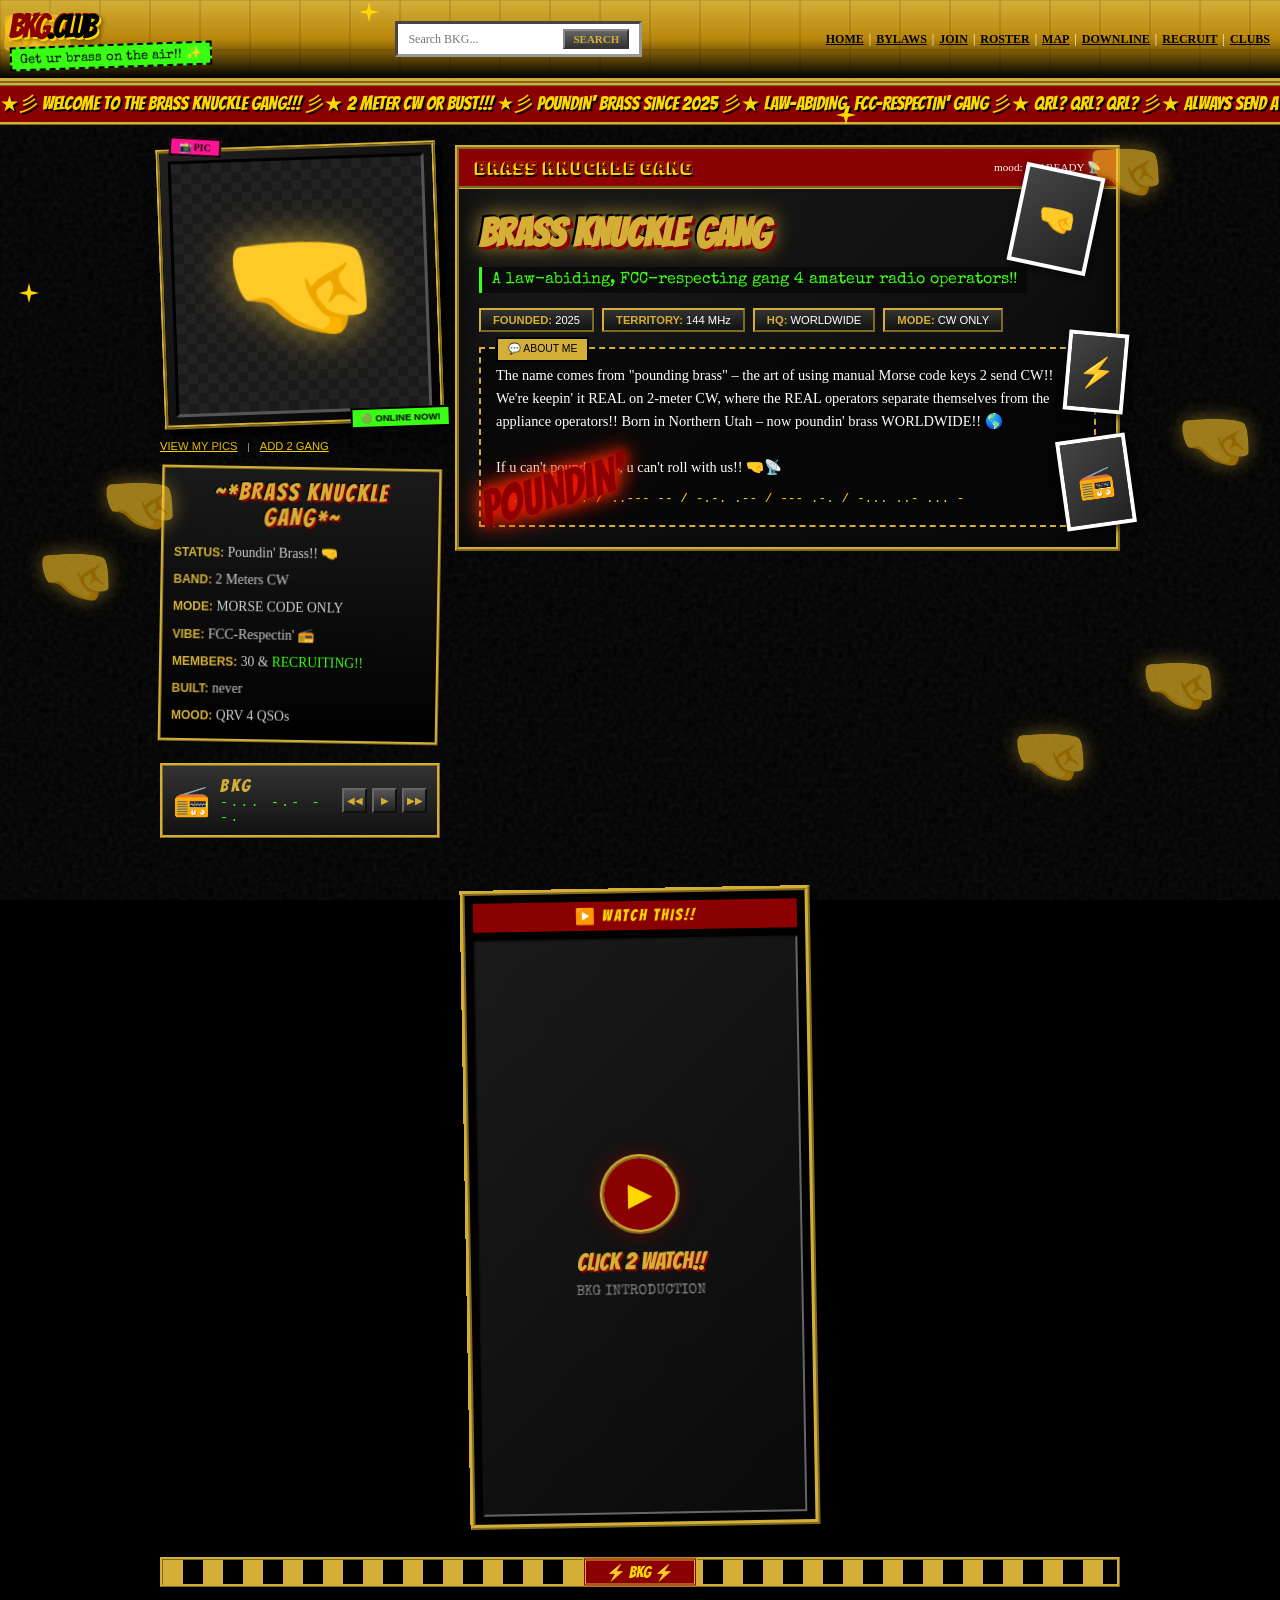
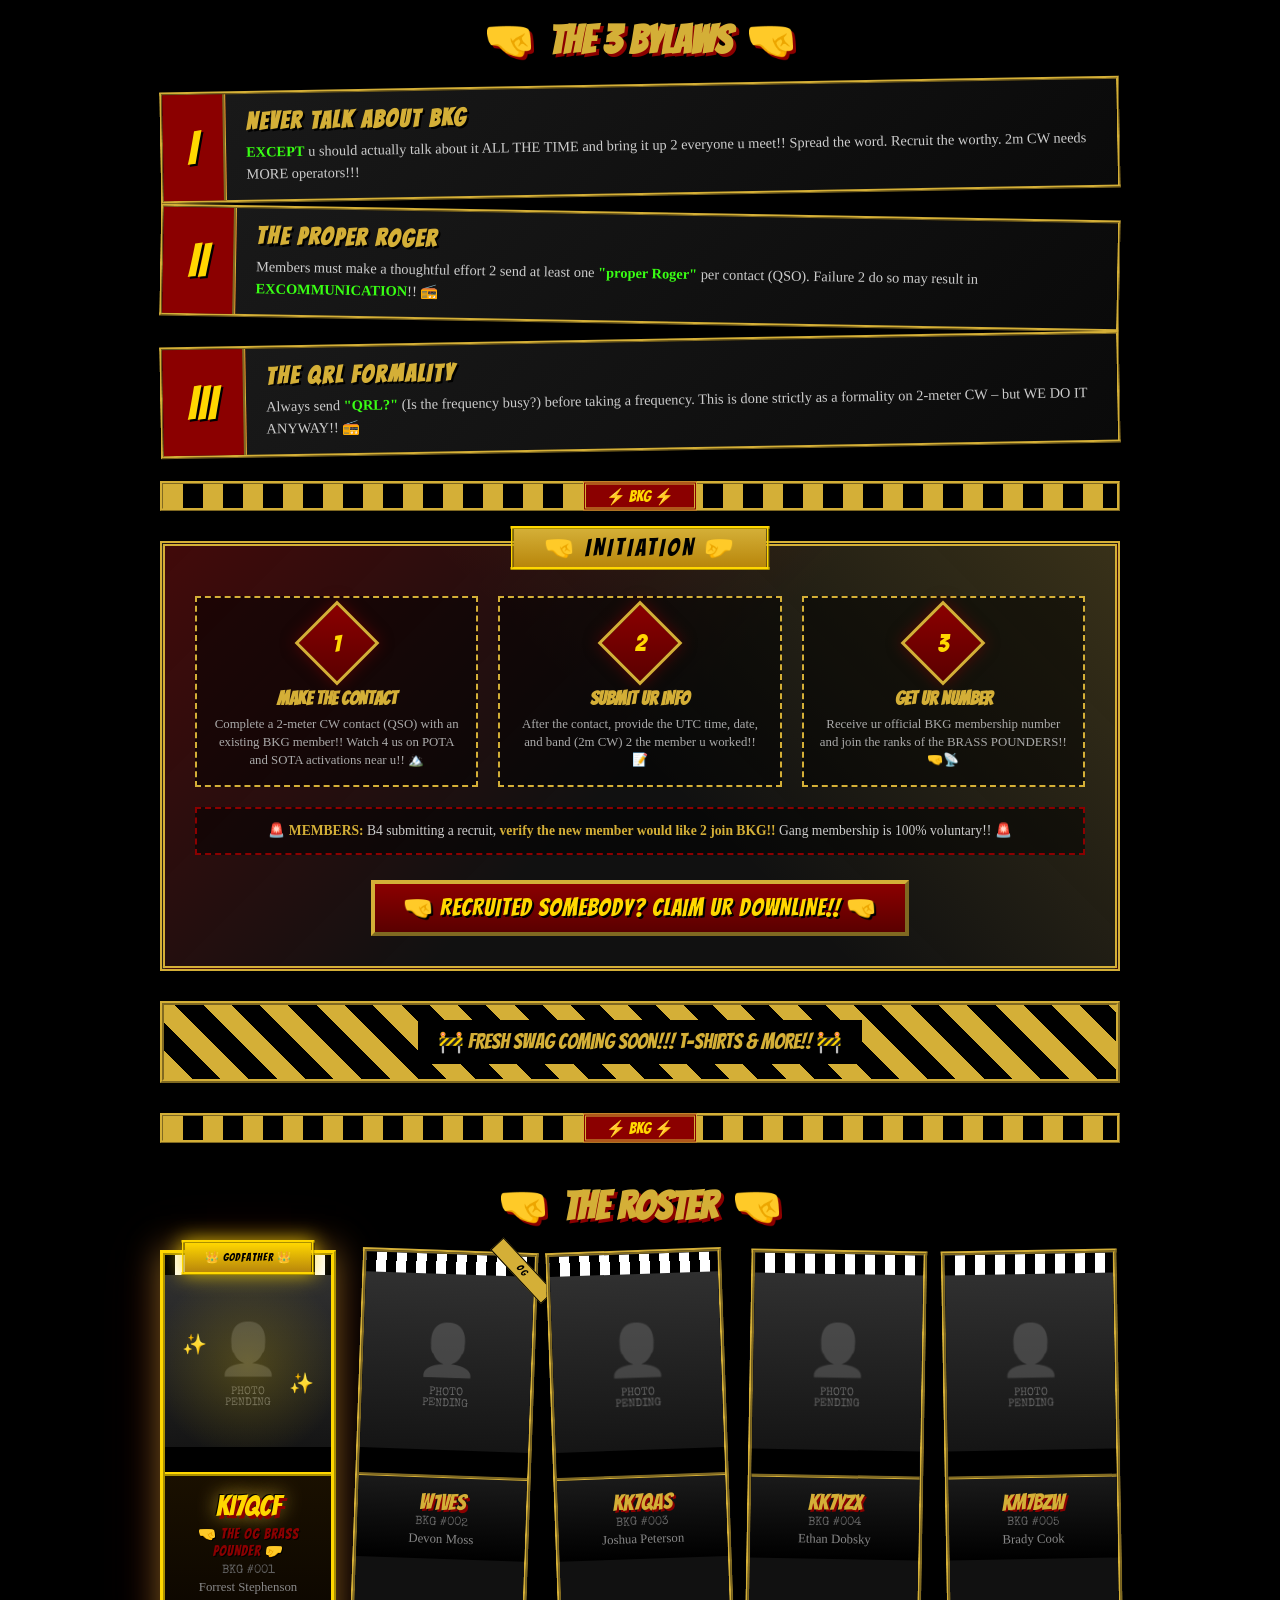
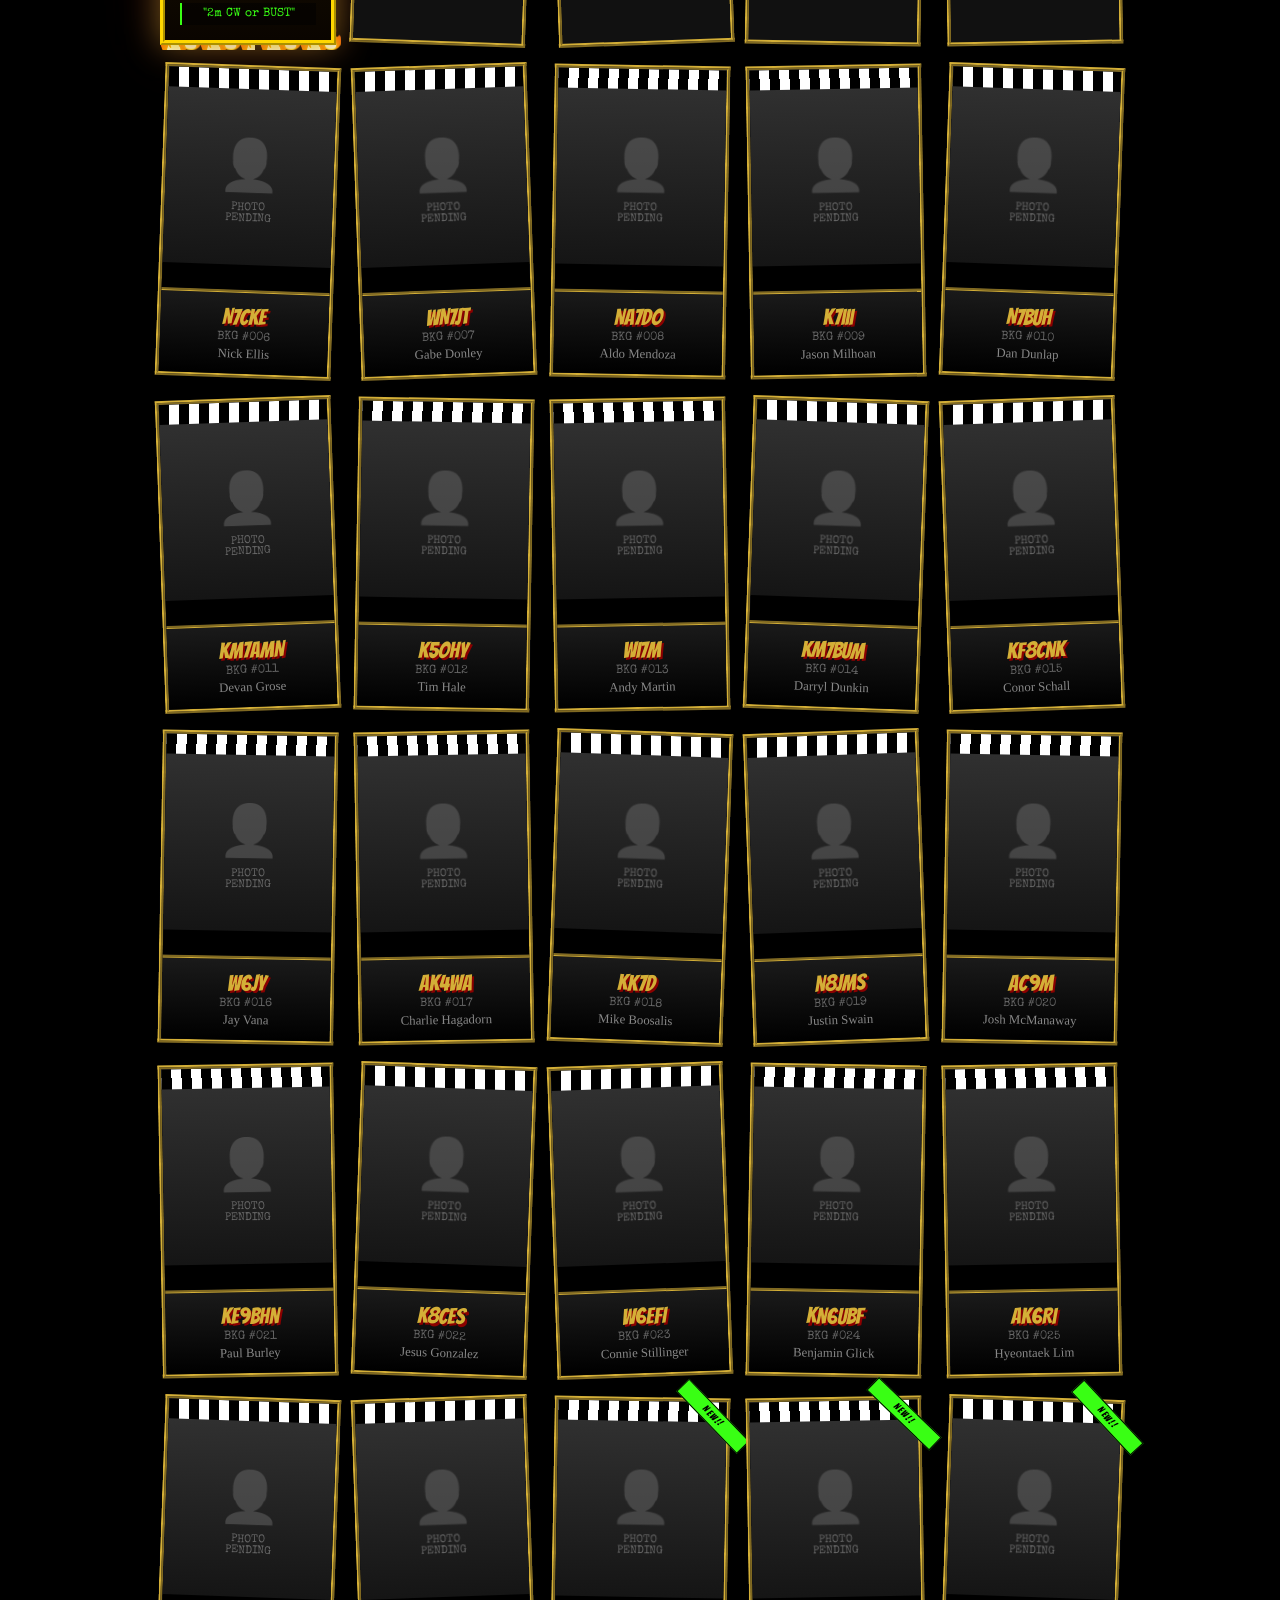
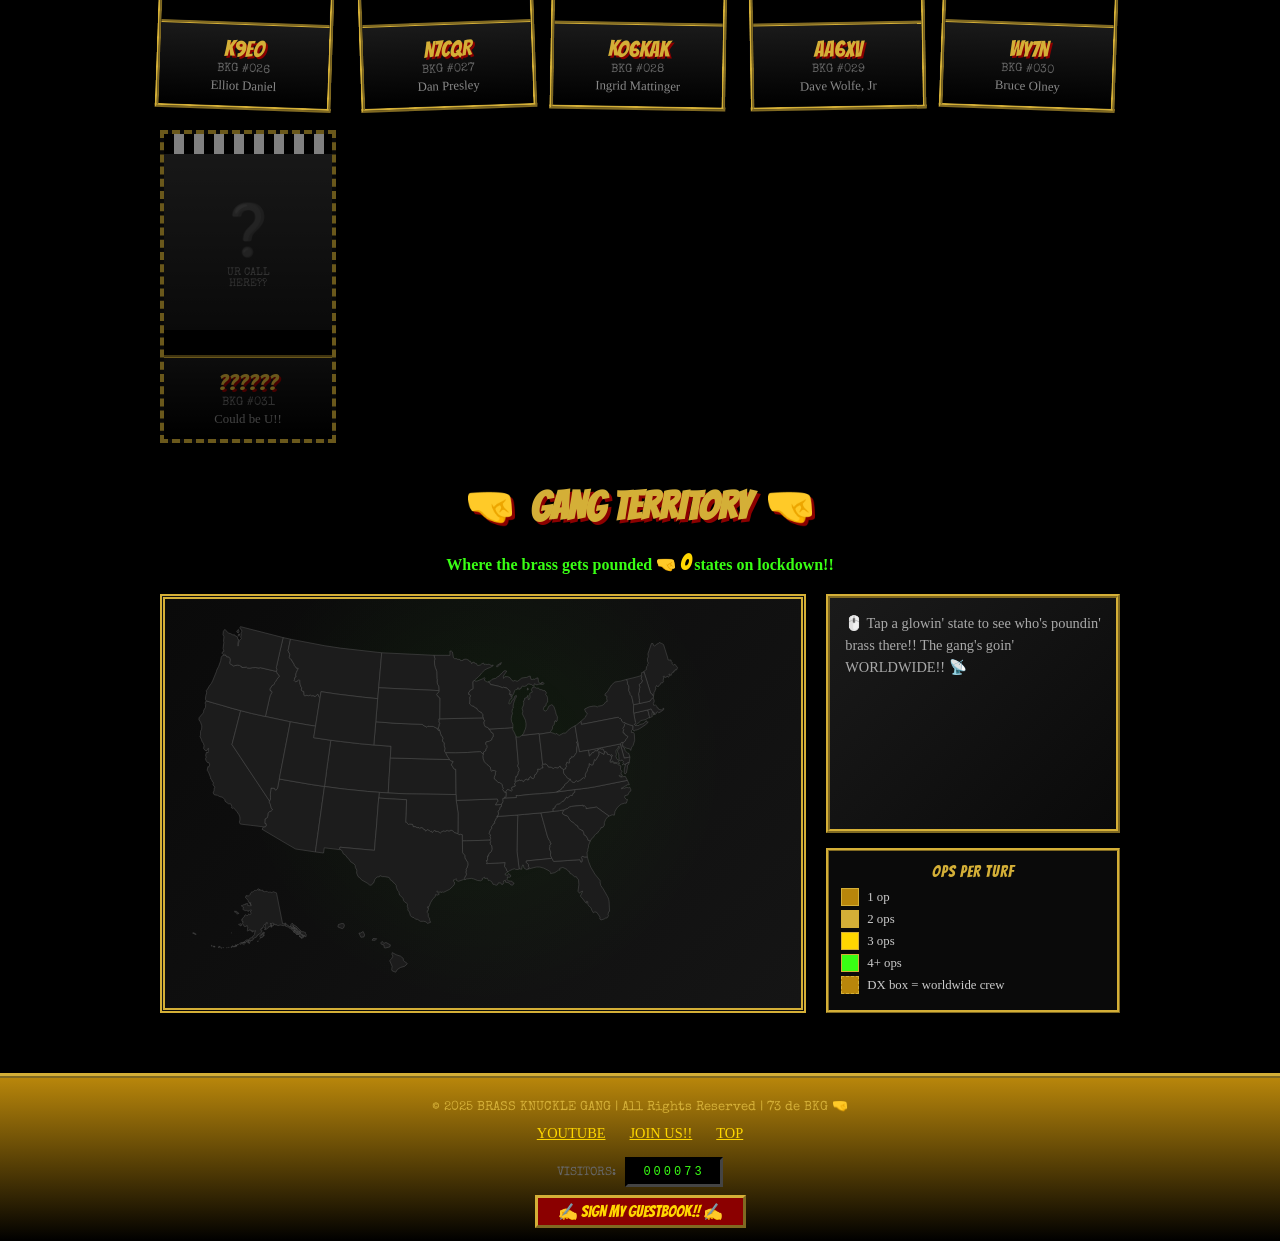
==== commit 2866912f: "Add a clubs section pitching BKG to ham clubs Adds clubs.html, a page aimed at club officers rather " ====
--- a/index.html
+++ b/index.html
@@ -17,7 +17,6 @@
             --blood-red: #8B0000;
             --hot-pink: #FF1493;
             --lime: #39FF14;
-            --blurple: #5865F2;
         }
 
         * {
@@ -205,6 +204,7 @@
             display: flex;
             gap: 5px;
             font-size: 0.75rem;
+            flex-wrap: wrap;
         }
 
         .nav-links a {
@@ -794,73 +794,6 @@
 
         .join-verify-note strong {
             color: var(--brass);
-        }
-
-        /* The Block (Discord) section */
-        .discord-section {
-            background:
-                linear-gradient(135deg, rgba(88, 101, 242, 0.25) 0%, transparent 55%),
-                linear-gradient(225deg, rgba(212, 175, 55, 0.2) 0%, transparent 50%),
-                #111;
-            border: 5px double var(--brass);
-            padding: 30px;
-            margin: 30px 0;
-            position: relative;
-        }
-
-        .discord-section::before {
-            content: '💬 THE BLOCK 💬';
-            position: absolute;
-            top: -20px;
-            left: 50%;
-            transform: translateX(-50%);
-            background: linear-gradient(180deg, var(--blurple) 0%, #2f3a9e 100%);
-            color: #fff;
-            font-family: 'Bangers', cursive;
-            font-size: 1.5rem;
-            padding: 5px 30px;
-            border: 3px ridge var(--brass-light);
-            letter-spacing: 3px;
-            white-space: nowrap;
-            text-shadow: 2px 2px 0 #000;
-        }
-
-        .discord-lead {
-            font-family: 'Comic Sans MS', cursive;
-            font-size: 0.95rem;
-            color: #ccc;
-            line-height: 1.6;
-            text-align: center;
-            max-width: 640px;
-            margin: 10px auto 0;
-        }
-
-        .discord-lead strong {
-            color: var(--brass);
-        }
-
-        .discord-cta {
-            text-align: center;
-            margin-top: 25px;
-        }
-
-        .discord-btn {
-            display: inline-block;
-            font-family: 'Bangers', cursive;
-            font-size: 1.6rem;
-            letter-spacing: 1px;
-            color: #fff;
-            background: linear-gradient(180deg, var(--blurple) 0%, #2f3a9e 100%);
-            border: 4px outset var(--brass);
-            padding: 12px 32px;
-            text-decoration: none;
-            text-shadow: 2px 2px 0 #000;
-            transition: transform 0.2s;
-        }
-
-        .discord-btn:hover {
-            transform: scale(1.05) rotate(-1deg);
-            box-shadow: 0 0 25px rgba(88, 101, 242, 0.7);
         }
 
         /* Roster section */
@@ -1841,11 +1774,11 @@
                 <a href="#home">HOME</a> |
                 <a href="#bylaws">BYLAWS</a> |
                 <a href="#join">JOIN</a> |
-                <a href="#discord">DISCORD</a> |
                 <a href="#roster">ROSTER</a> |
                 <a href="#map">MAP</a> |
                 <a href="tree.html">DOWNLINE</a> |
-                <a href="recruit.html">RECRUIT</a>
+                <a href="recruit.html">RECRUIT</a> |
+                <a href="clubs.html">CLUBS</a>
             </nav>
         </div>
     </header>
@@ -1853,7 +1786,7 @@
     <!-- Marquee -->
     <div class="marquee-container">
         <div class="marquee-text">
-            ★彡 WELCOME TO THE BRASS KNUCKLE GANG!!! 彡★ 2 METER CW OR BUST!!! ★彡 POUNDIN' BRASS SINCE 2025 彡★ NEW!! PULL UP 2 THE BLOCK — BKG IS ON DISCORD!!! 彡★ LAW-ABIDING, FCC-RESPECTIN' GANG 彡★ QRL? QRL? QRL? 彡★ ALWAYS SEND A PROPER ROGER!!! 彡★ BRASS POUNDERS WORLDWIDE!!! 彡★ 144 MHz IS OUR TERRITORY 彡★ WELCOME TO THE BRASS KNUCKLE GANG!!! 彡★
+            ★彡 WELCOME TO THE BRASS KNUCKLE GANG!!! 彡★ 2 METER CW OR BUST!!! ★彡 POUNDIN' BRASS SINCE 2025 彡★ LAW-ABIDING, FCC-RESPECTIN' GANG 彡★ QRL? QRL? QRL? 彡★ ALWAYS SEND A PROPER ROGER!!! 彡★ BRASS POUNDERS WORLDWIDE!!! 彡★ 144 MHz IS OUR TERRITORY 彡★ WELCOME TO THE BRASS KNUCKLE GANG!!! 彡★
         </div>
     </div>
 
@@ -1872,8 +1805,7 @@
 
                 <div class="action-links">
                     <a href="#roster">VIEW MY PICS</a> |
-                    <a href="recruit.html">ADD 2 GANG</a> |
-                    <a href="#discord">THE BLOCK</a>
+                    <a href="recruit.html">ADD 2 GANG</a>
                 </div>
 
                 <div class="profile-info-box">
@@ -2038,48 +1970,6 @@
           
             <div style="text-align:center; margin-top:25px;">
                 <a href="recruit.html" style="display:inline-block; font-family:'Bangers',cursive; font-size:1.5rem; letter-spacing:1px; color:var(--brass-light); background:linear-gradient(180deg,var(--blood-red) 0%,#5a0000 100%); border:4px outset var(--brass); padding:10px 28px; text-decoration:none; text-shadow:2px 2px 0 #000;">🤜 RECRUITED SOMEBODY? CLAIM UR DOWNLINE!! 🤜</a>
-            </div>
-        </section>
-
-        <!-- Section Divider -->
-        <div class="section-divider"></div>
-
-        <!-- The Block (Discord) Section -->
-        <section class="discord-section" id="discord">
-            <p class="discord-lead">
-                The airwaves is 4 <strong>poundin' brass</strong> — <strong>the block</strong> is 4 everything else!!
-                BKG's Discord is where the gang rag-chews off the air: schedulin' QSOs &amp; jump-ins,
-                POTA/SOTA plannin', key &amp; rig flexin', and talkin' about BKG ALL THE TIME (Bylaw I sez u gotta)!! 🤜💬
-            </p>
-
-            <div class="join-steps">
-                <div class="join-step">
-                    <div class="step-number"><span>1</span></div>
-                    <h3 class="step-title">ROLL UP</h3>
-                    <p class="step-desc">Hit the button below!! Carl-bot auto-hands u the <strong>lil' homie</strong> role and u post up on <strong>the corner</strong> (the welcome channel) — every new homie starts there!! 👋</p>
-                </div>
-
-                <div class="join-step">
-                    <div class="step-number"><span>2</span></div>
-                    <h3 class="step-title">SET UR NAME</h3>
-                    <p class="step-desc">Server nickname = <strong>First Name | Callsign | #BKG</strong> — first name only!! State OGs tack their state on the end; everybody else adds NOTHIN after the number!! 📛</p>
-                </div>
-
-                <div class="join-step">
-                    <div class="step-number"><span>3</span></div>
-                    <h3 class="step-title">GET PATCHED IN</h3>
-                    <p class="step-desc">An officer verifies ur name is straight &amp; that u been <strong>jumped in</strong> (ur 2m CW initiation QSO) — then u get called up off the corner 2 run the whole block!! ✨</p>
-                </div>
-            </div>
-
-            <div class="discord-cta">
-                <!-- Permanent Discord invite (never expires, unlimited uses).
-                     If the invite is ever regenerated, this is the only spot to update. -->
-                <a class="discord-btn" href="https://discord.gg/dfVDUHM3Vg">💬 PULL UP 2 THE BLOCK!! 💬</a>
-            </div>
-
-            <div class="join-verify-note">
-                🚨 <strong>RULES OF THE BLOCK:</strong> Same as on the air — <a href="#bylaws" style="color:var(--brass-light);">THE 3 BYLAWS</a> apply, keep it law-abidin' &amp; FCC-respectin', and B COOL 2 UR FELLOW HOMIES!! 🚨
             </div>
         </section>
 
@@ -2674,7 +2564,6 @@
         <div class="footer-links">
             <a href="https://youtube.com/shorts/2ZWex-8fG6M" target="_blank">YOUTUBE</a>
             <a href="#join">JOIN US!!</a>
-            <a href="#discord">DISCORD</a>
             <a href="#home">TOP</a>
         </div>
         <div class="visitor-counter">
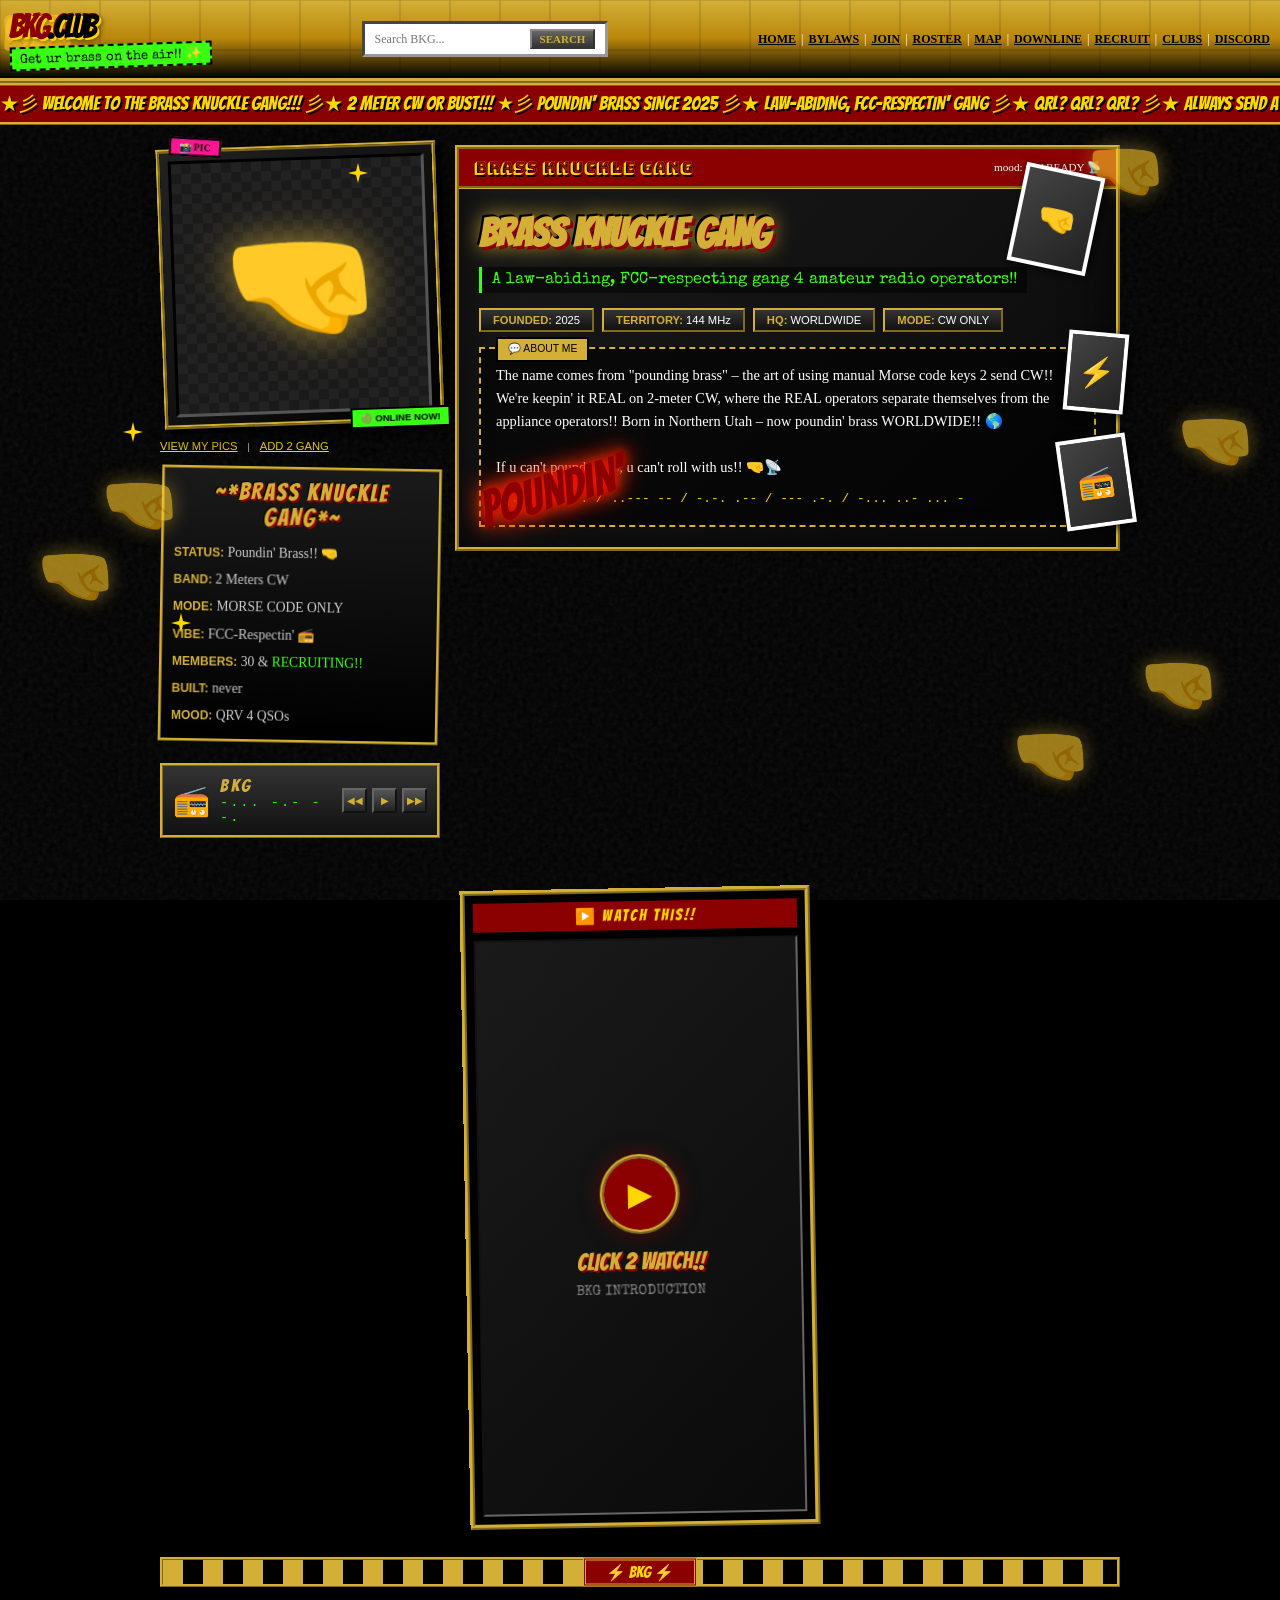
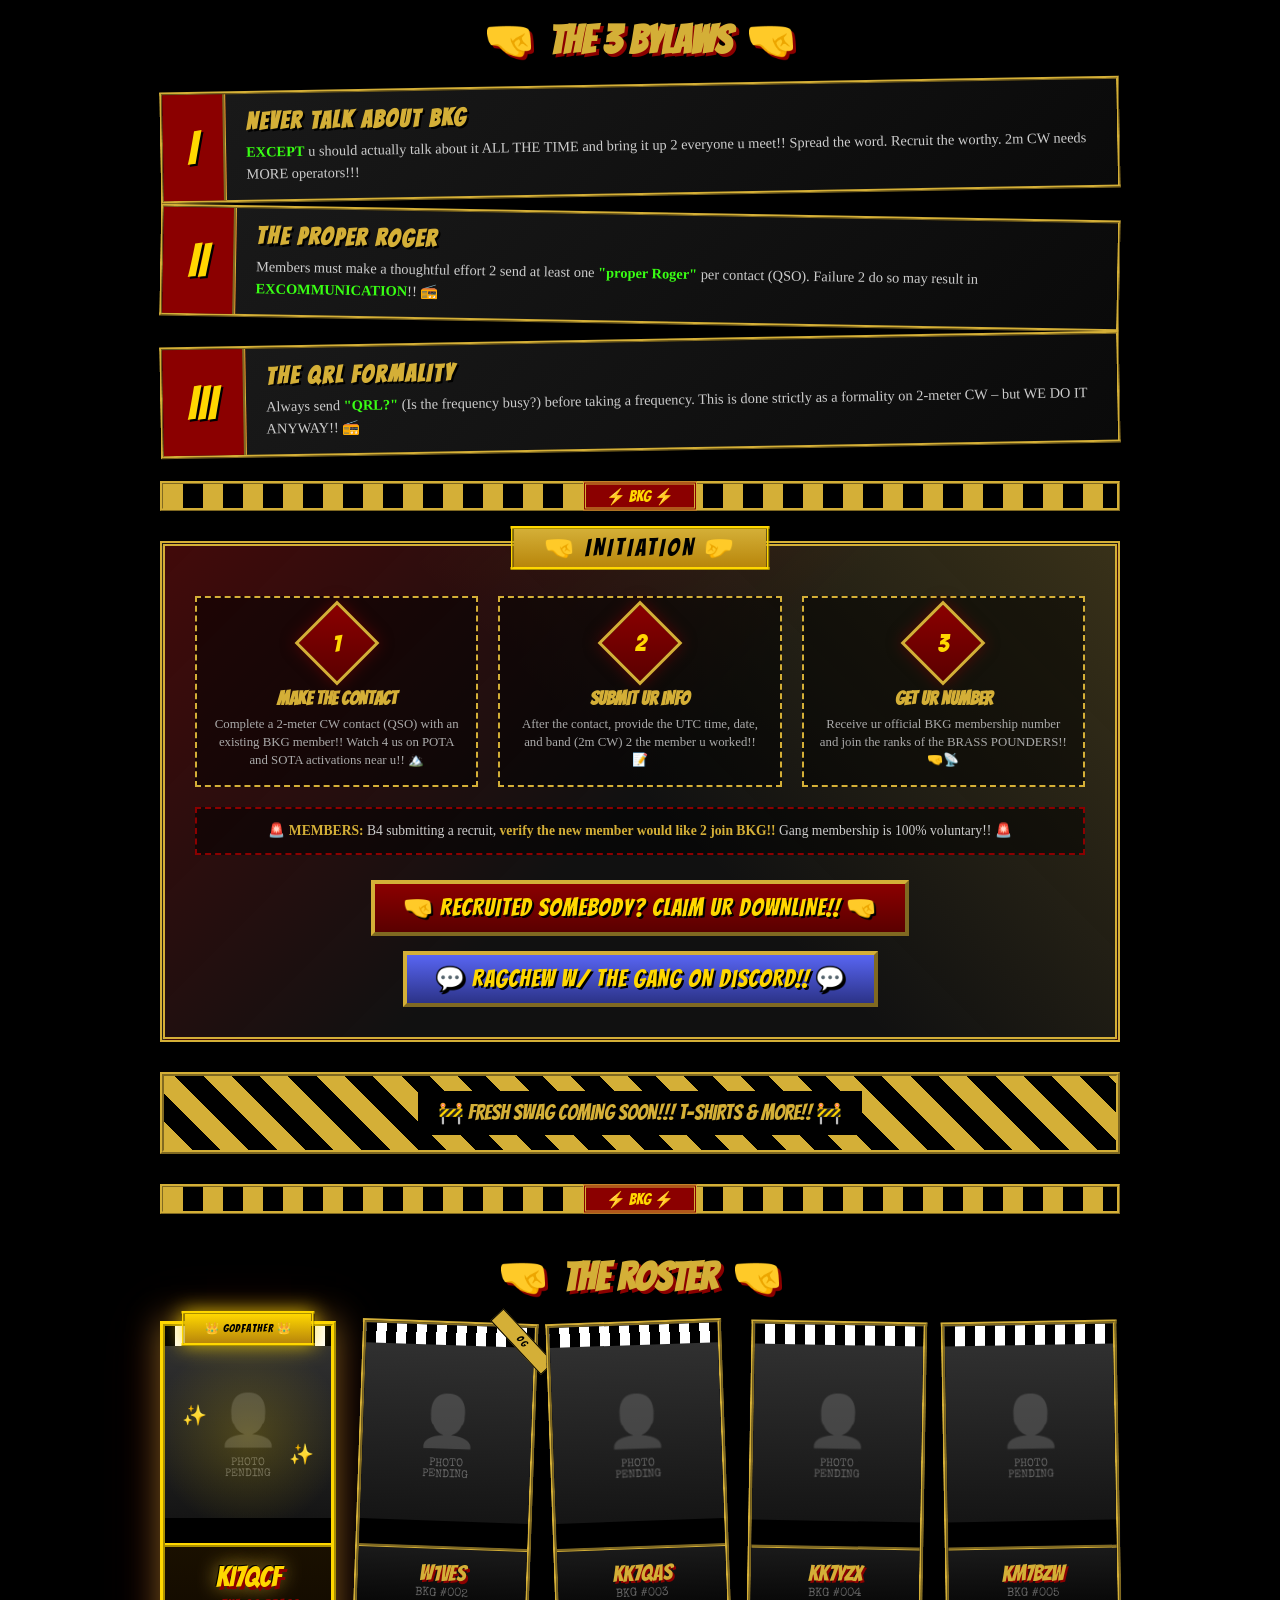
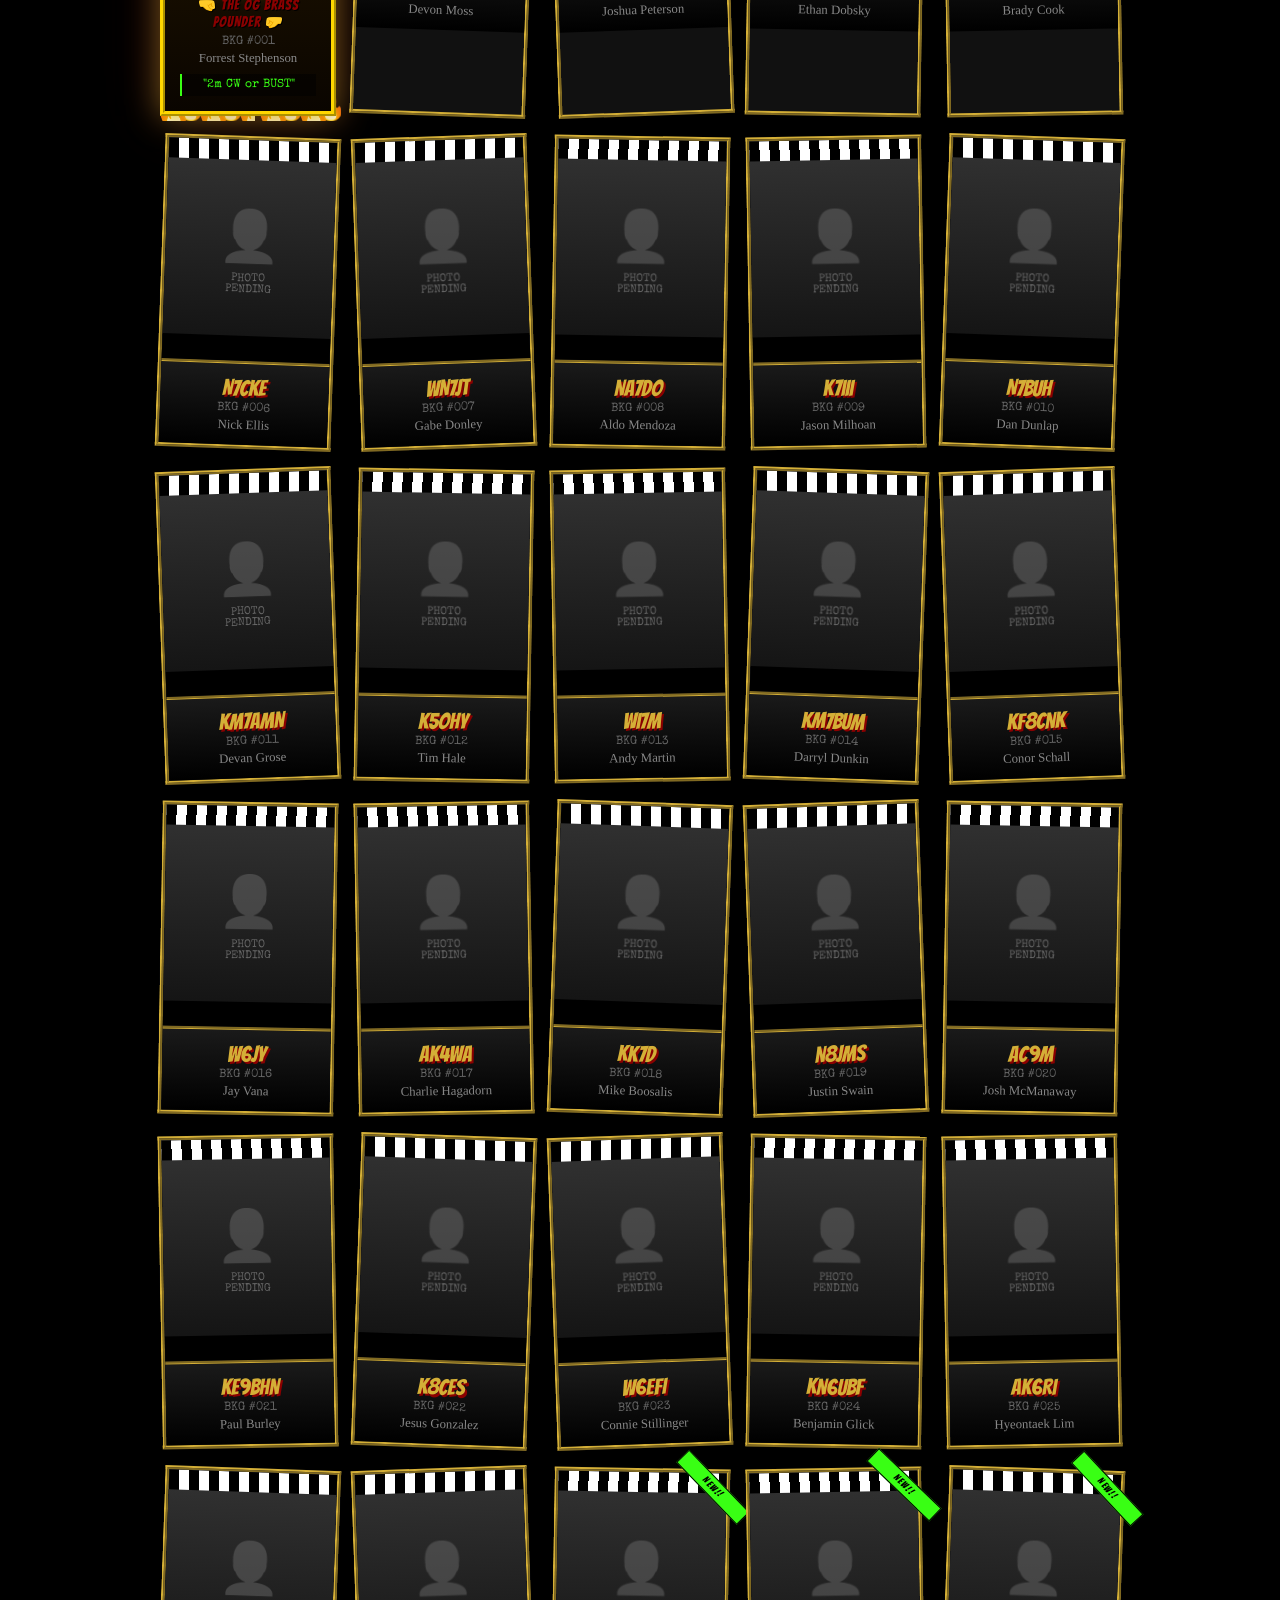
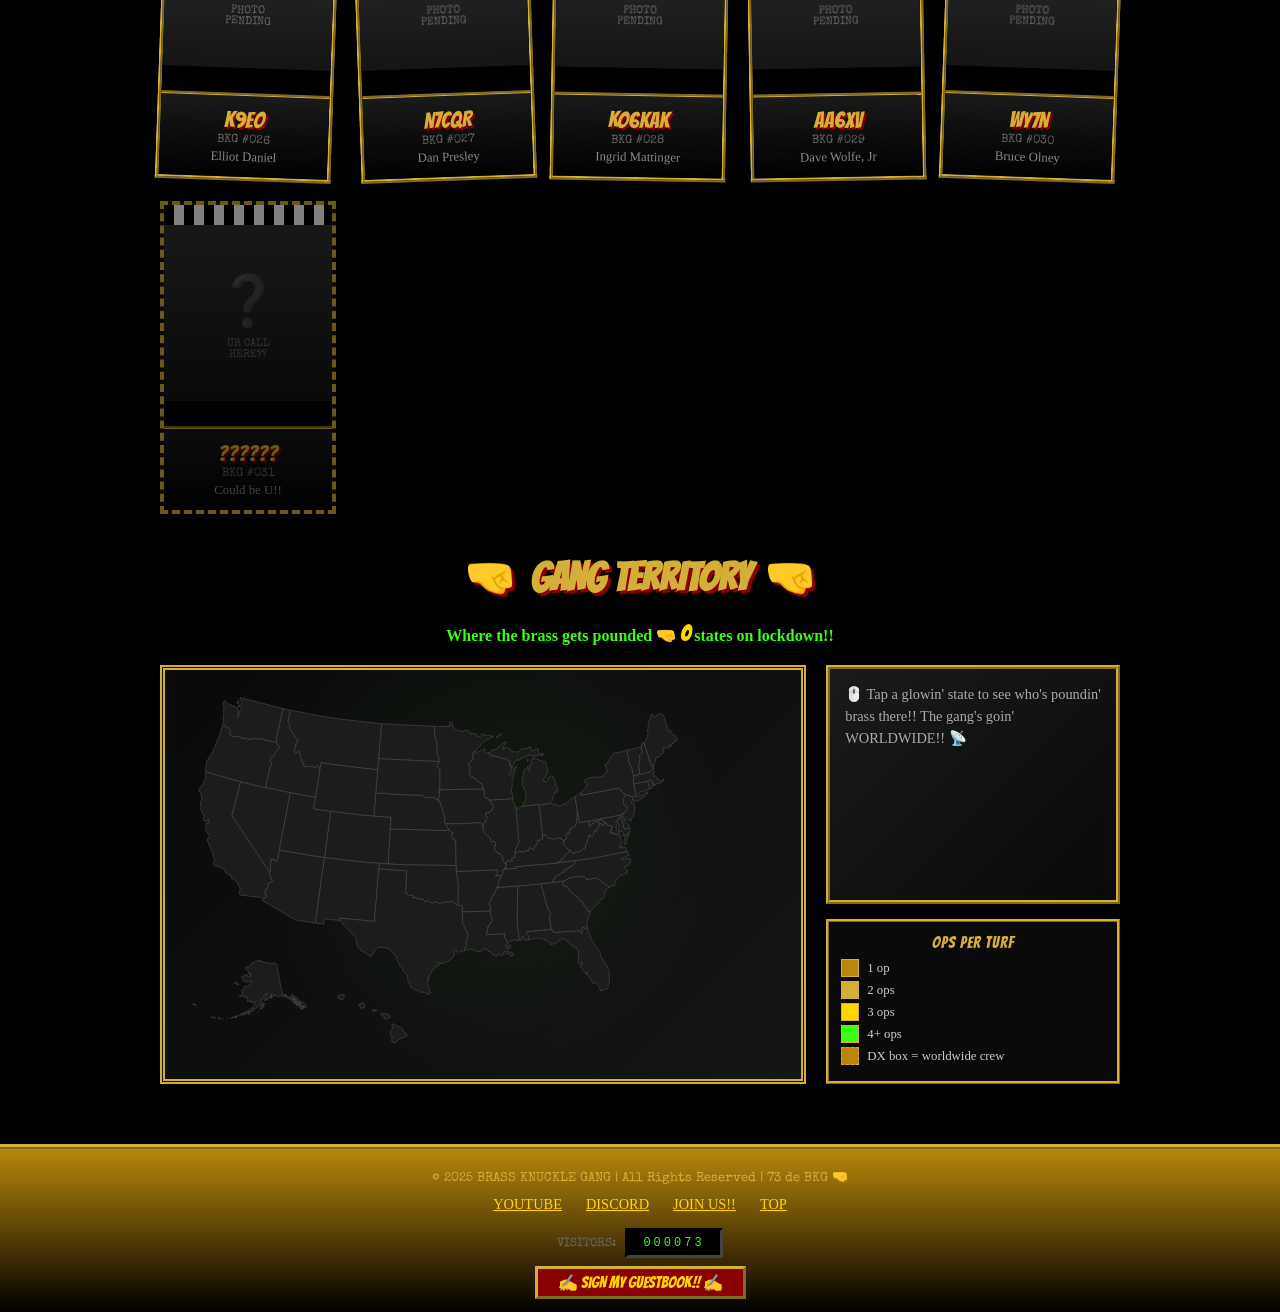
==== commit 894827f5: "Add Discord invite link across the site Adds the BKG Discord invite (discord.gg/wDs5dth22k) to the n" ====
--- a/index.html
+++ b/index.html
@@ -1778,7 +1778,8 @@
                 <a href="#map">MAP</a> |
                 <a href="tree.html">DOWNLINE</a> |
                 <a href="recruit.html">RECRUIT</a> |
-                <a href="clubs.html">CLUBS</a>
+                <a href="clubs.html">CLUBS</a> |
+                <a href="https://discord.gg/wDs5dth22k" target="_blank" rel="noopener">DISCORD</a>
             </nav>
         </div>
     </header>
@@ -1970,6 +1971,10 @@
           
             <div style="text-align:center; margin-top:25px;">
                 <a href="recruit.html" style="display:inline-block; font-family:'Bangers',cursive; font-size:1.5rem; letter-spacing:1px; color:var(--brass-light); background:linear-gradient(180deg,var(--blood-red) 0%,#5a0000 100%); border:4px outset var(--brass); padding:10px 28px; text-decoration:none; text-shadow:2px 2px 0 #000;">🤜 RECRUITED SOMEBODY? CLAIM UR DOWNLINE!! 🤜</a>
+            </div>
+
+            <div style="text-align:center; margin-top:15px;">
+                <a href="https://discord.gg/wDs5dth22k" target="_blank" rel="noopener" style="display:inline-block; font-family:'Bangers',cursive; font-size:1.5rem; letter-spacing:1px; color:var(--brass-light); background:linear-gradient(180deg,#5865F2 0%,#2c3388 100%); border:4px outset var(--brass); padding:10px 28px; text-decoration:none; text-shadow:2px 2px 0 #000;">💬 RAGCHEW W/ THE GANG ON DISCORD!! 💬</a>
             </div>
         </section>
 
@@ -2563,6 +2568,7 @@
         </div>
         <div class="footer-links">
             <a href="https://youtube.com/shorts/2ZWex-8fG6M" target="_blank">YOUTUBE</a>
+            <a href="https://discord.gg/wDs5dth22k" target="_blank" rel="noopener">DISCORD</a>
             <a href="#join">JOIN US!!</a>
             <a href="#home">TOP</a>
         </div>
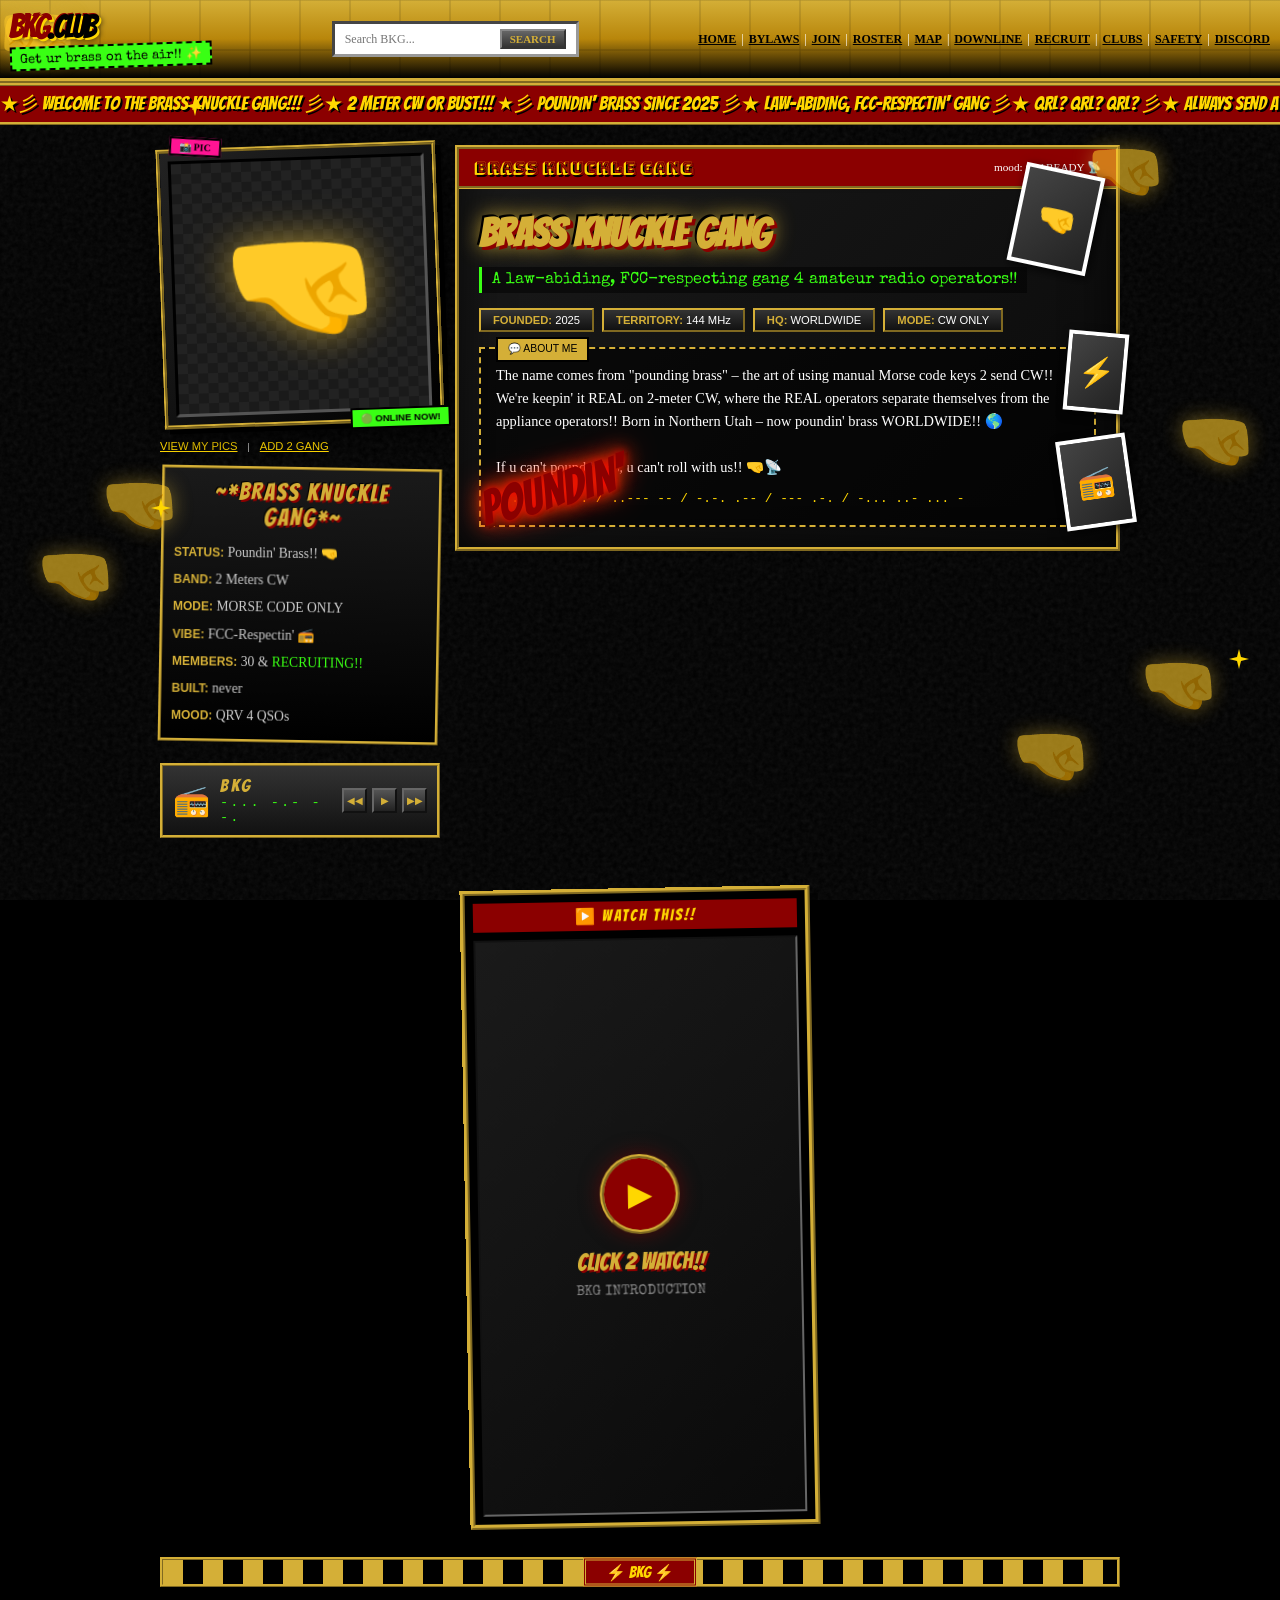
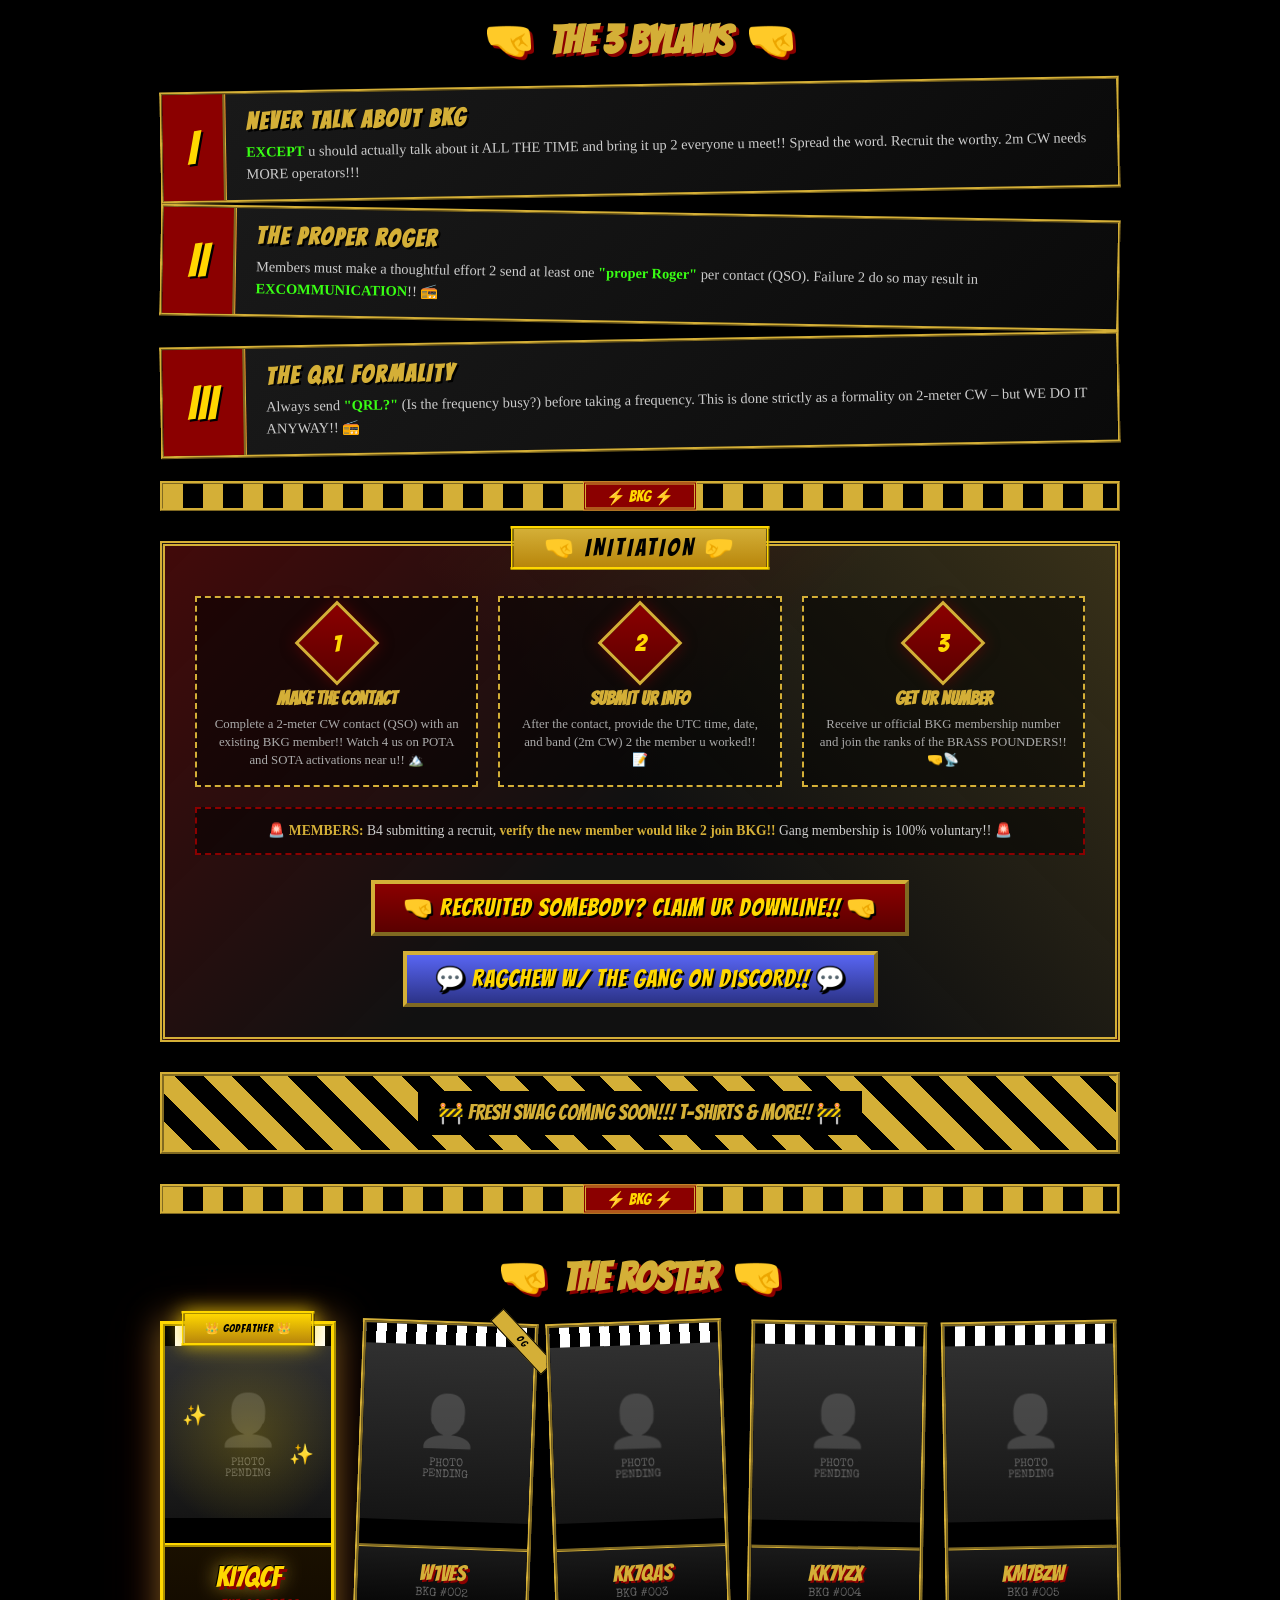
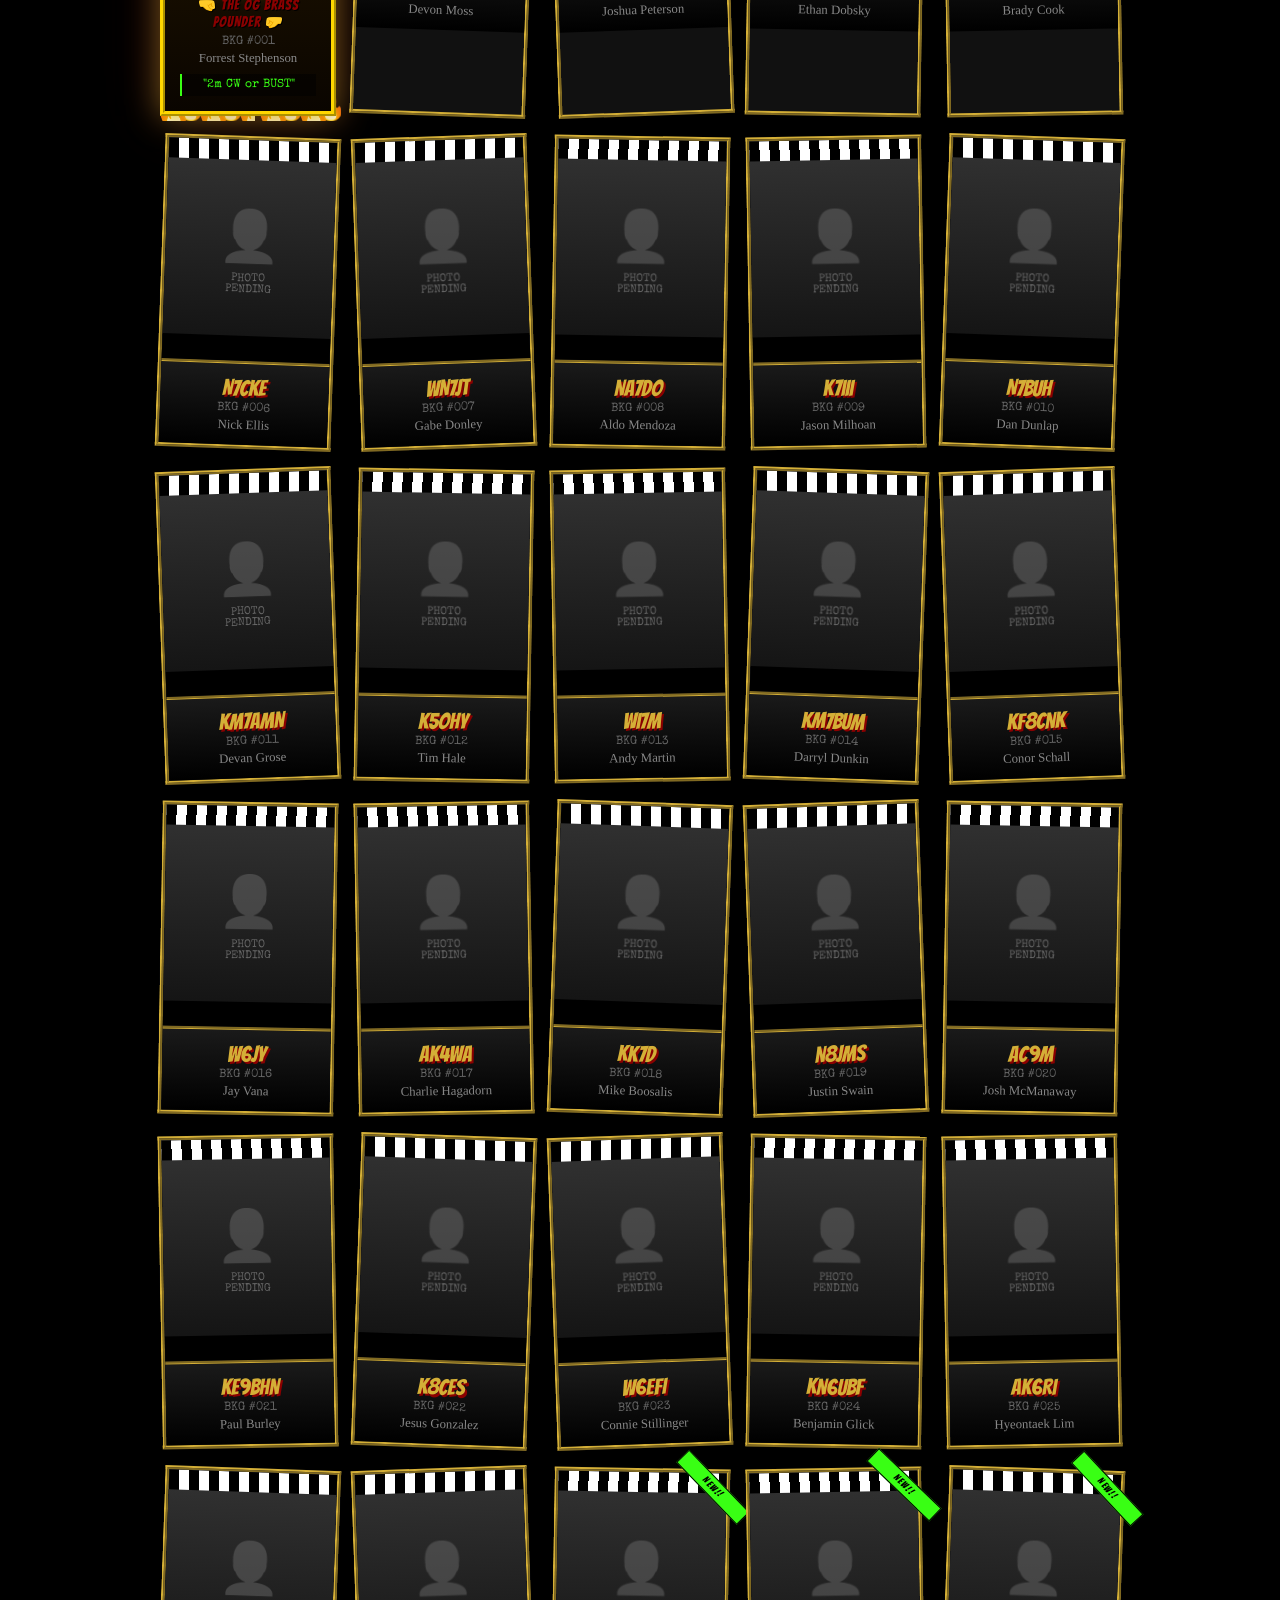
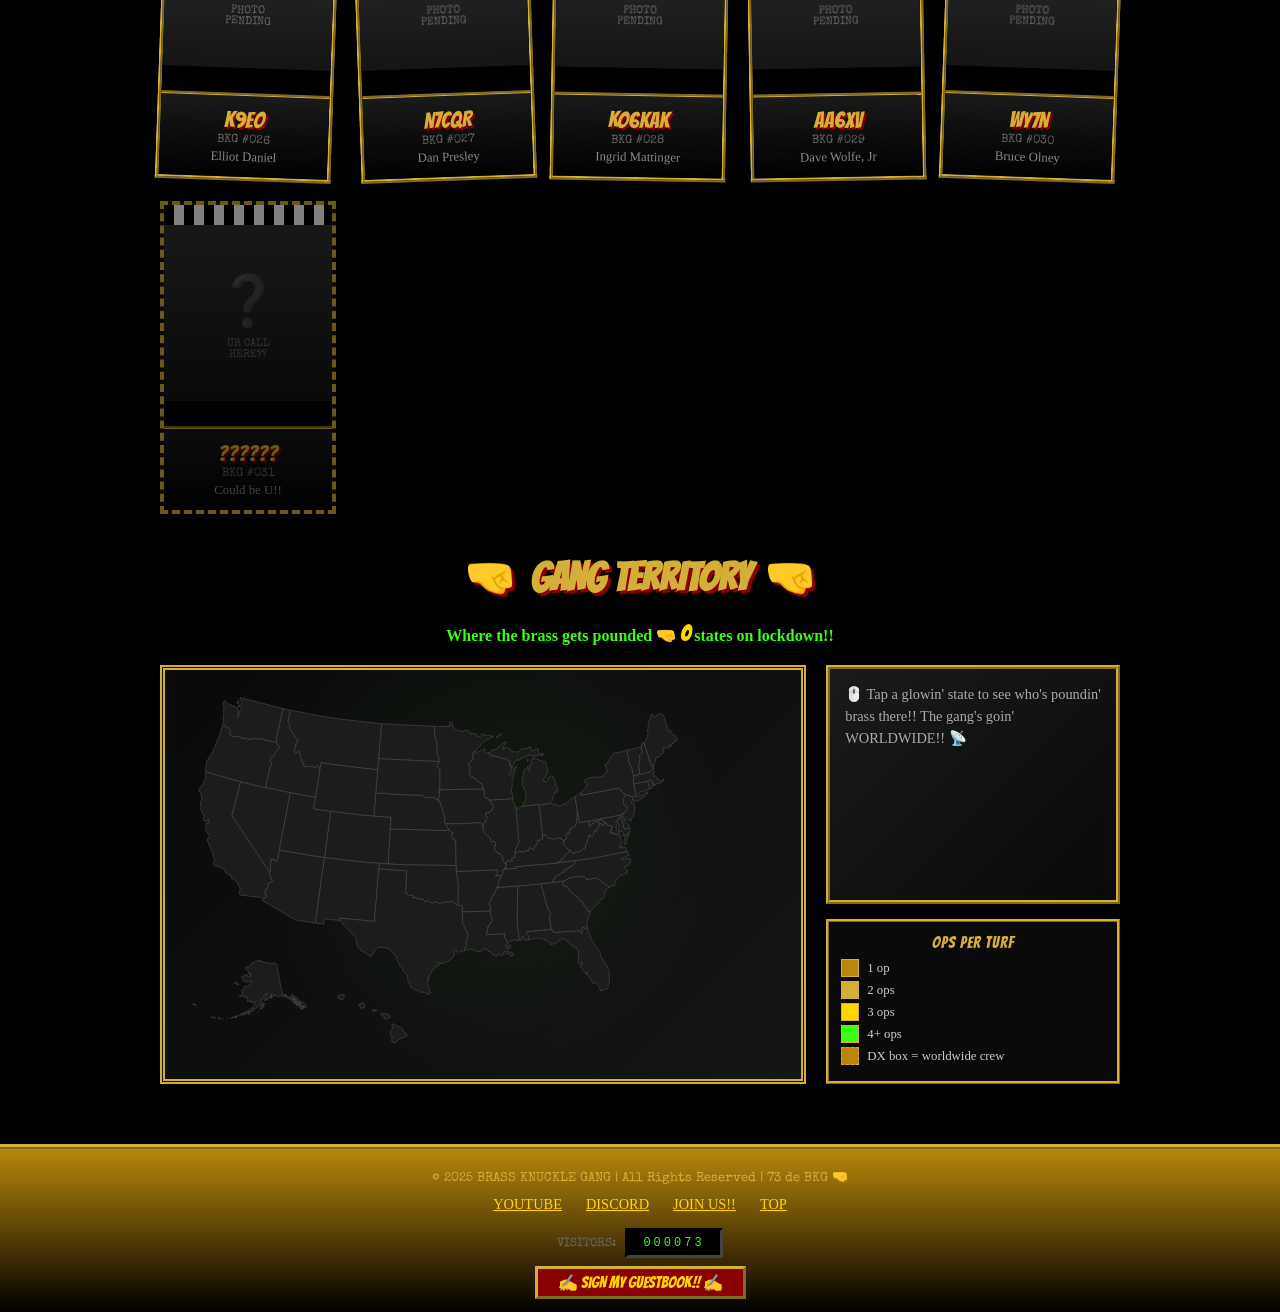
==== commit d8b60a67: "Add safety board: days since the gang last broke a Quansheng New safety.html styled as a workplace a" ====
--- a/index.html
+++ b/index.html
@@ -1779,6 +1779,7 @@
                 <a href="tree.html">DOWNLINE</a> |
                 <a href="recruit.html">RECRUIT</a> |
                 <a href="clubs.html">CLUBS</a> |
+                <a href="safety.html">SAFETY</a> |
                 <a href="https://discord.gg/wDs5dth22k" target="_blank" rel="noopener">DISCORD</a>
             </nav>
         </div>
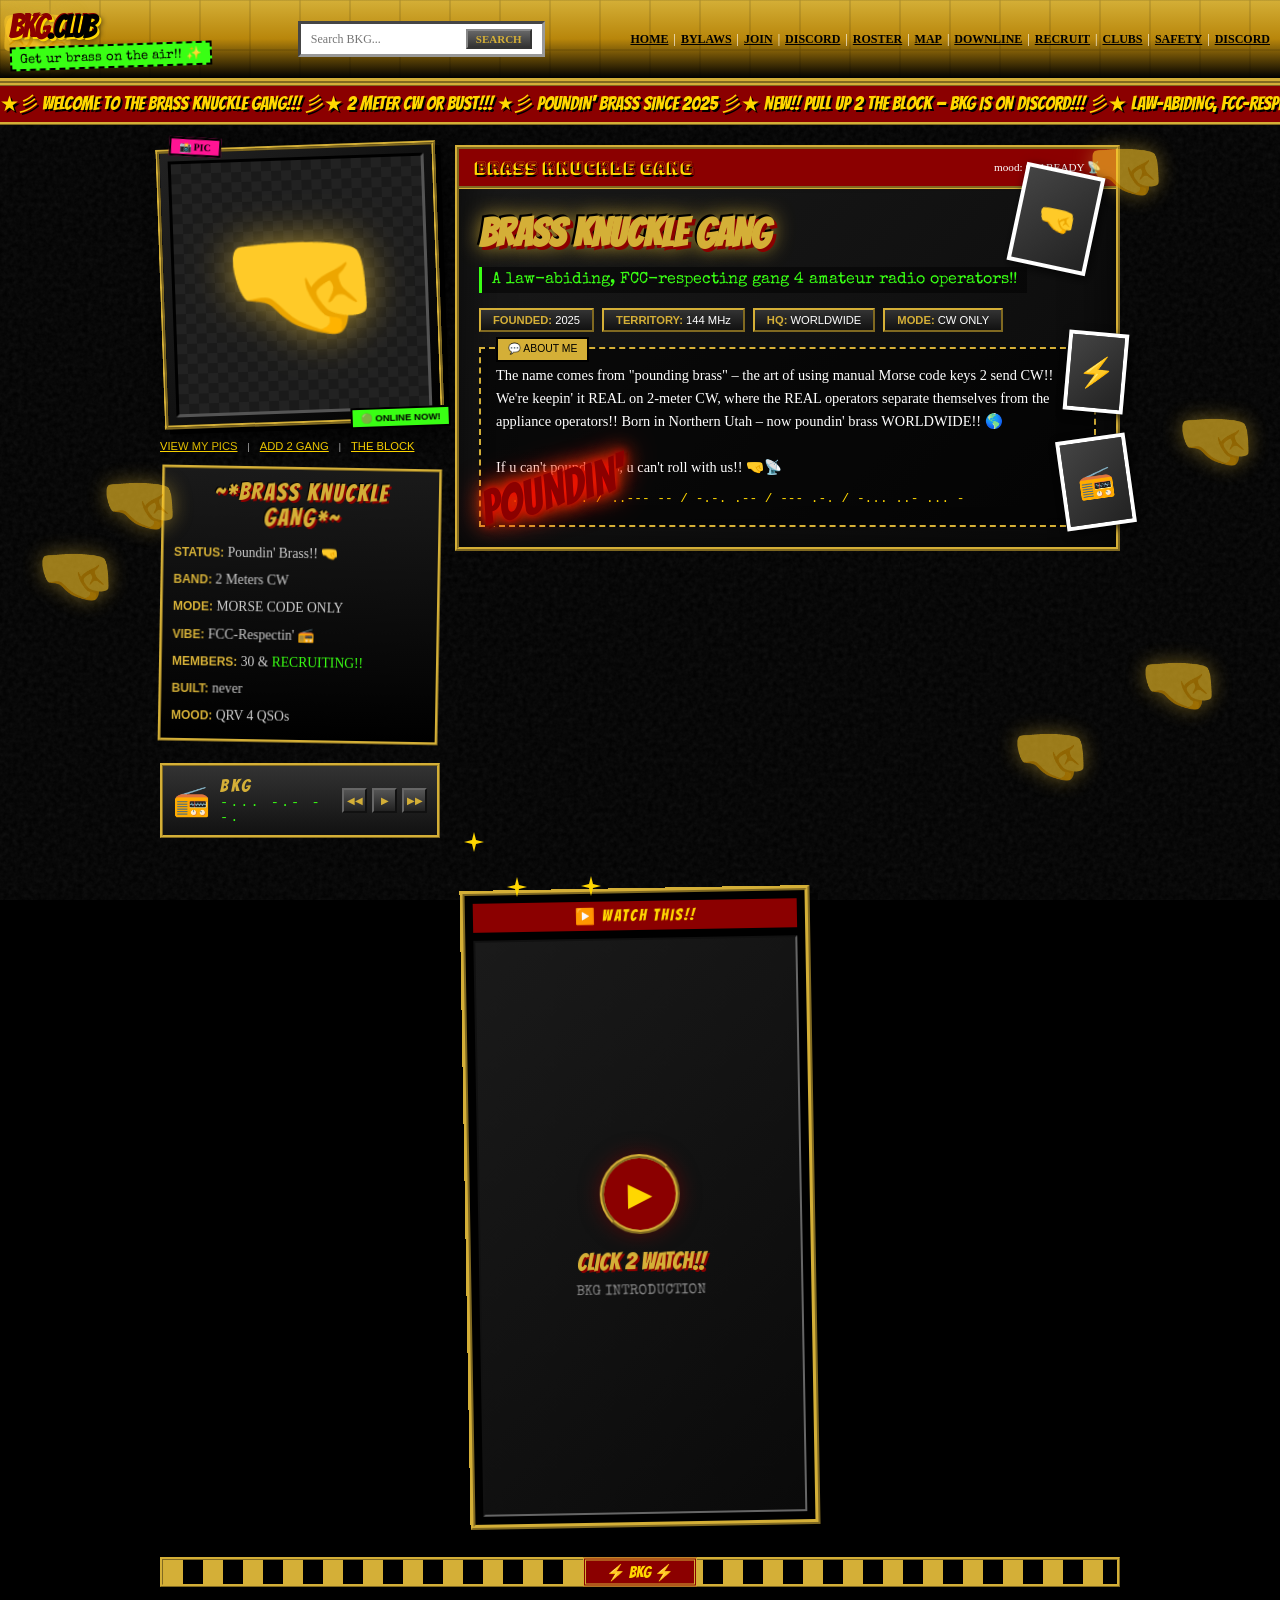
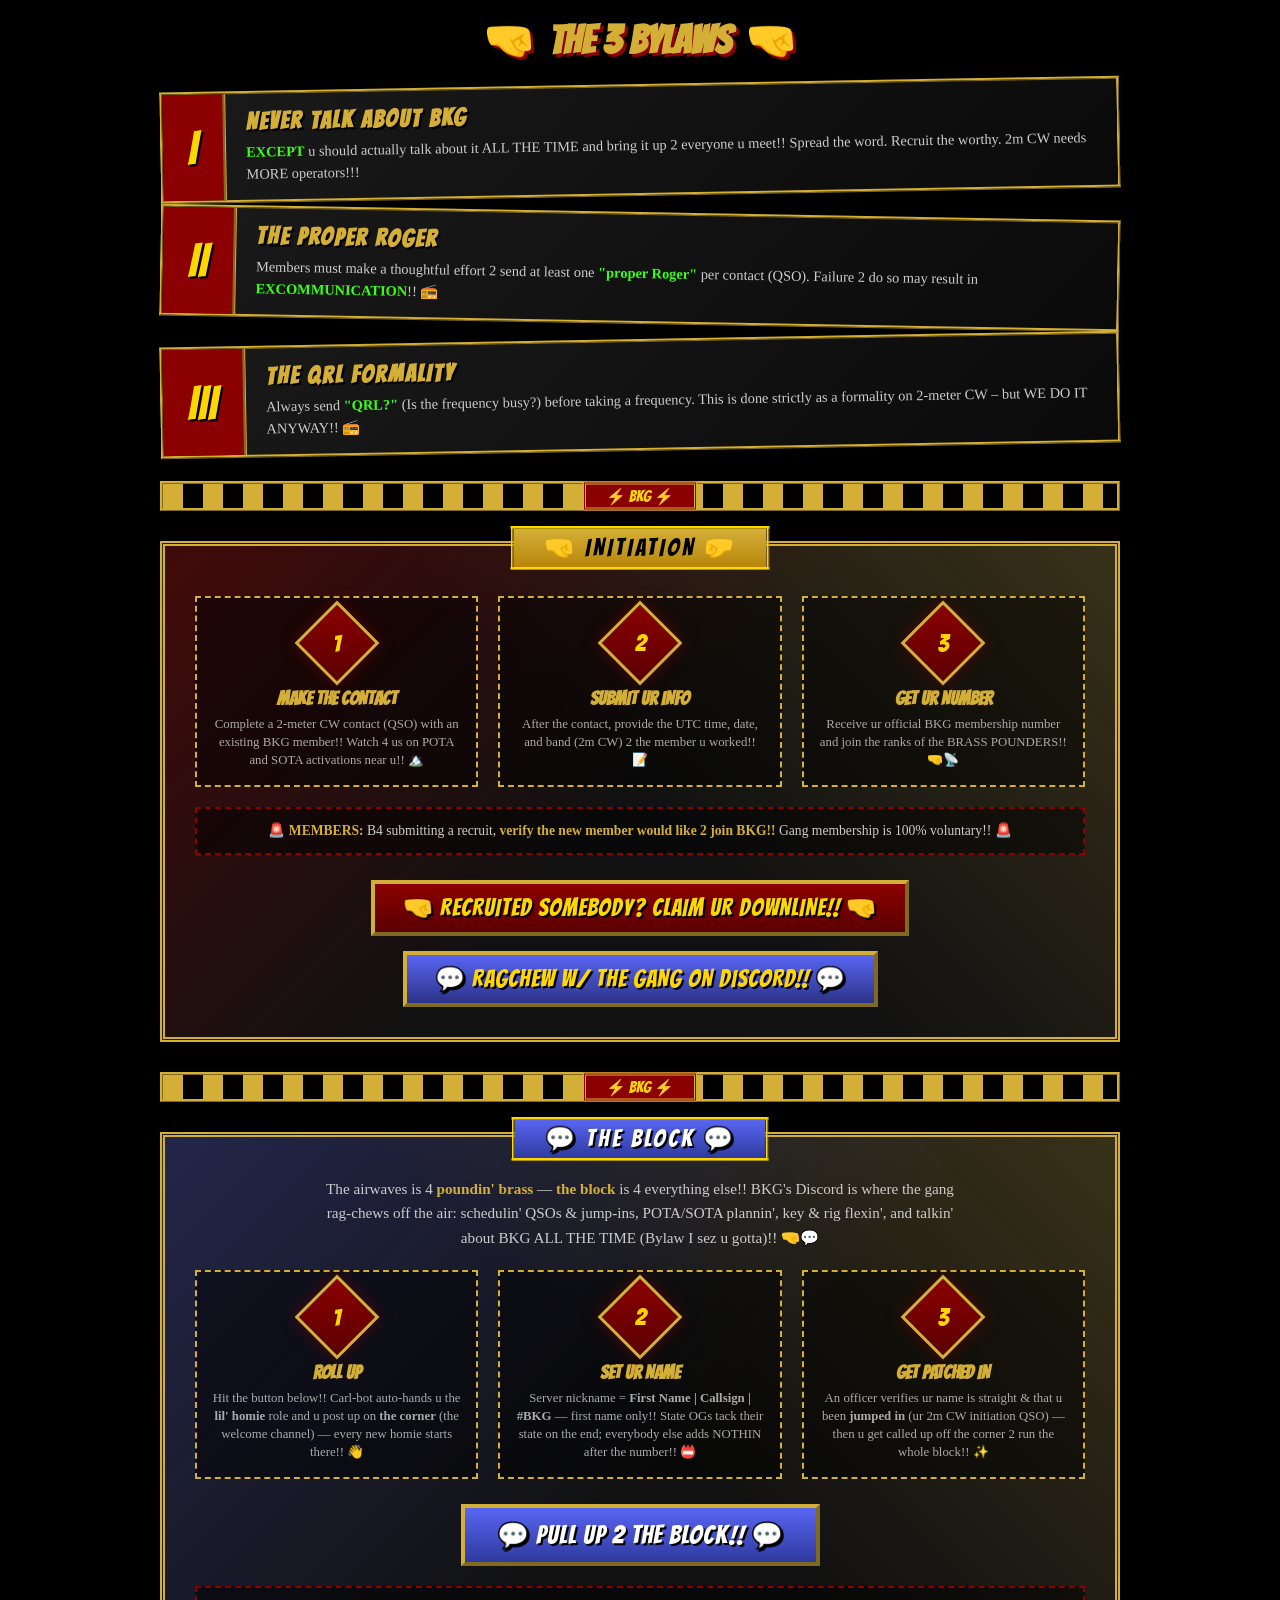
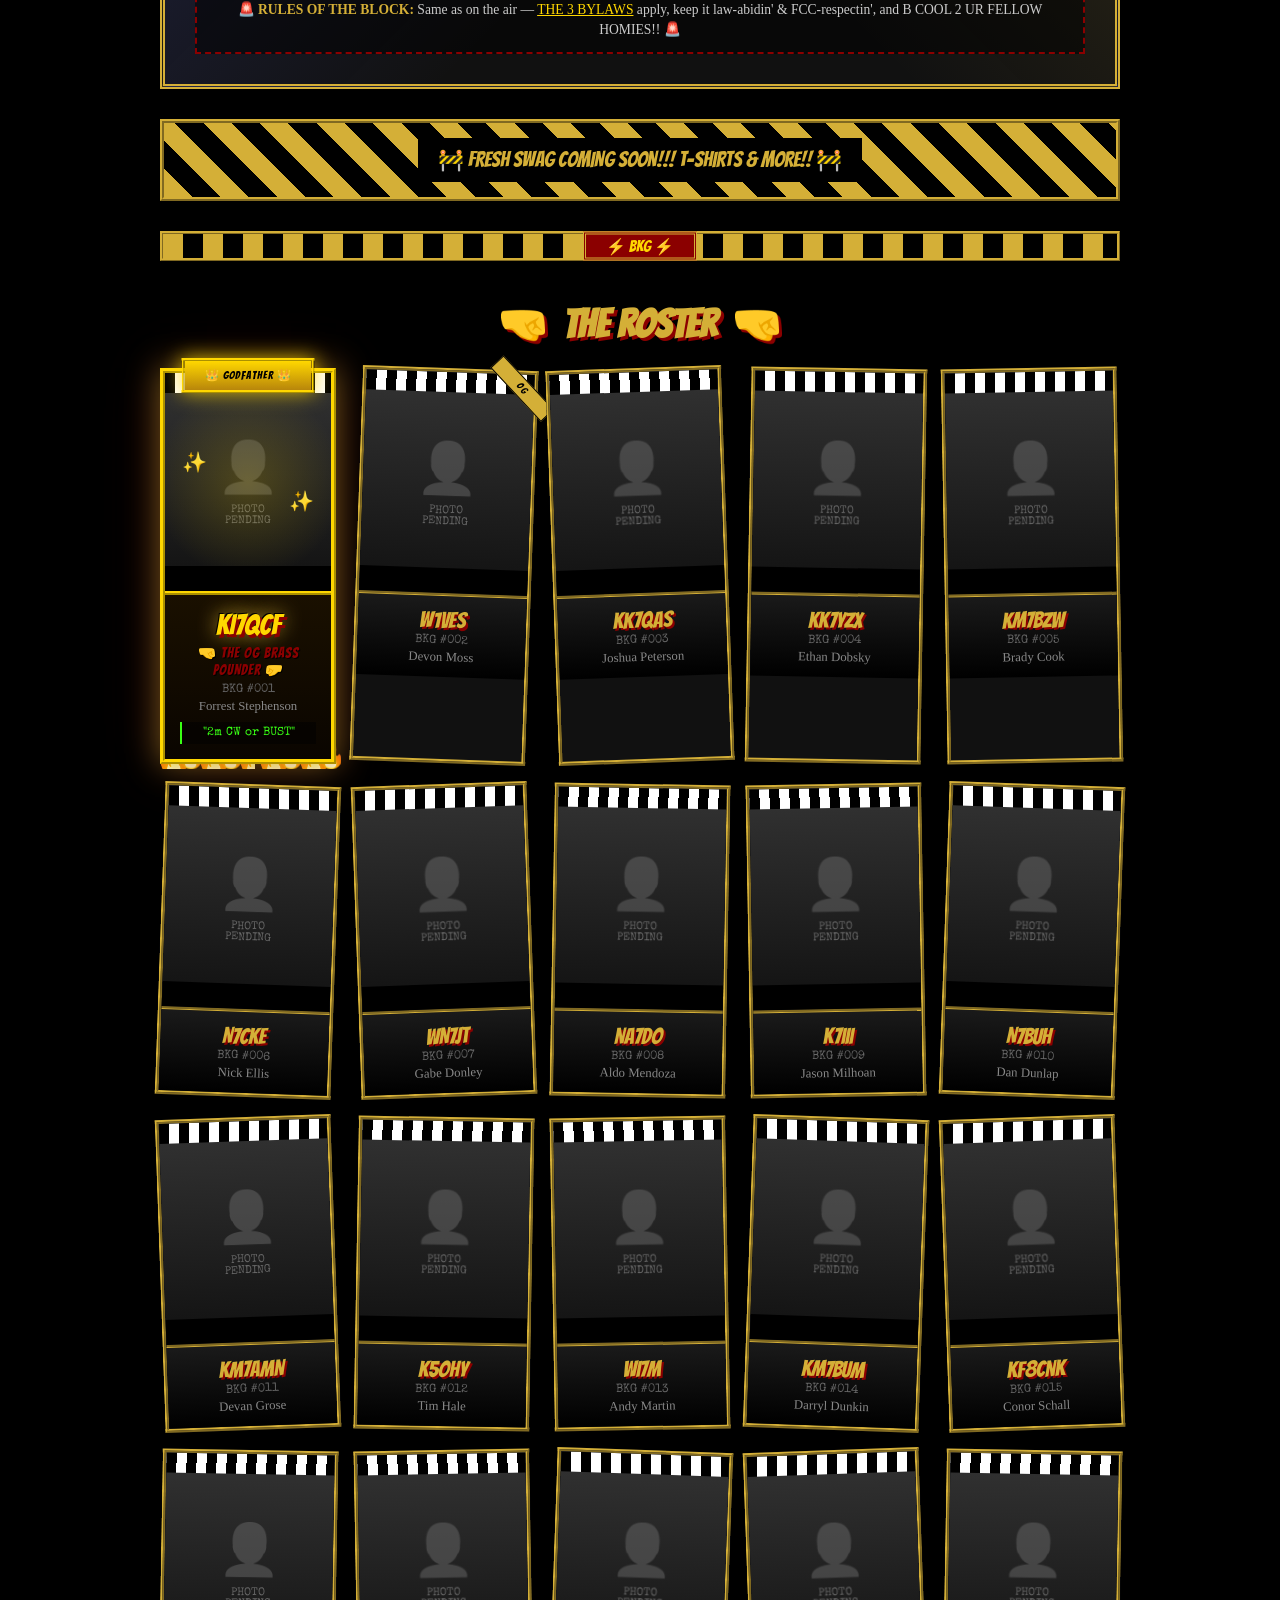
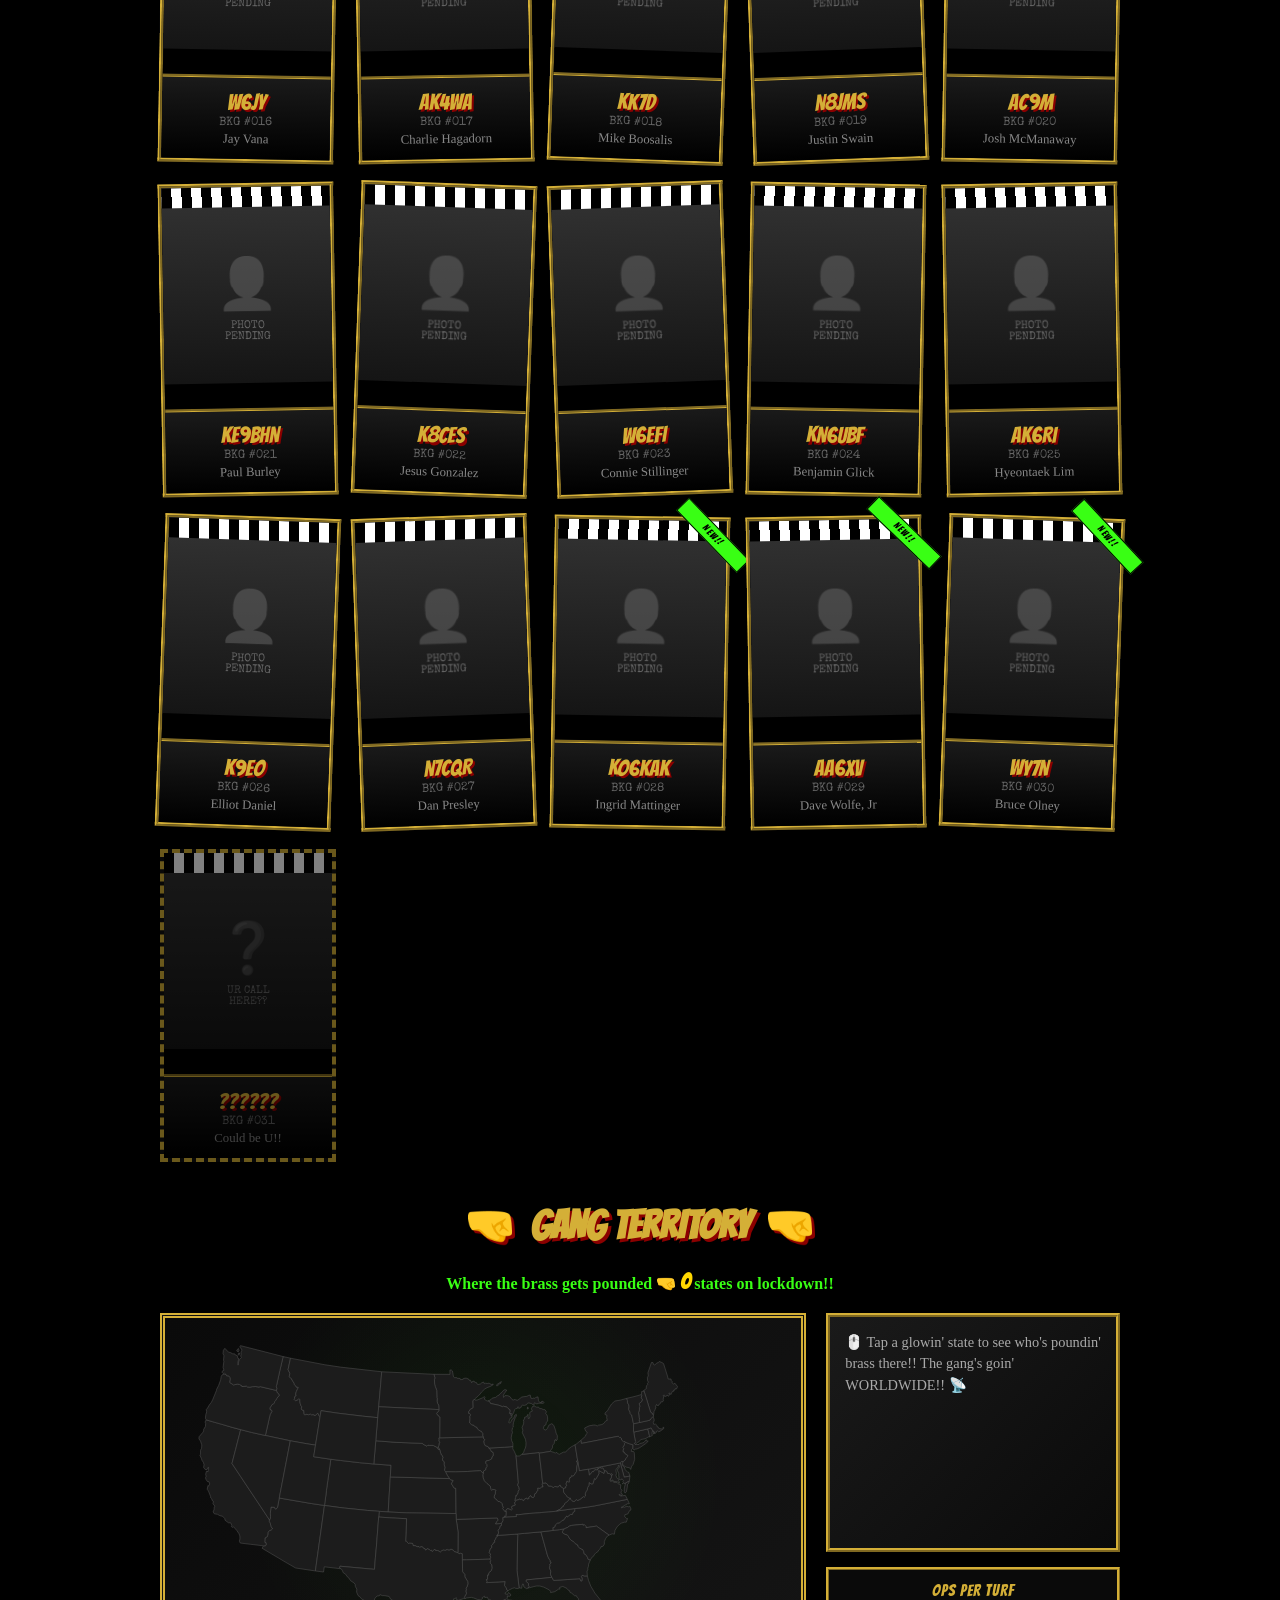
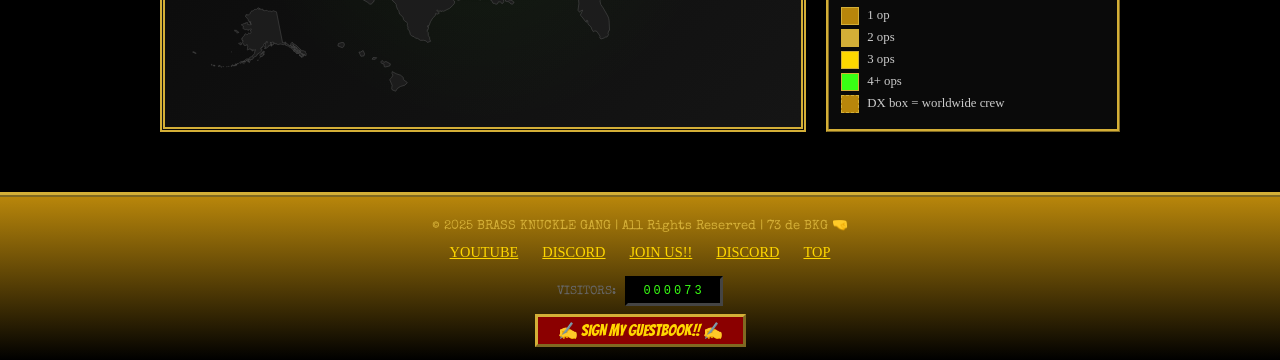
==== commit fa115c67: "Merge c6d6595495176dea165b0c4d72b006d5adfa0bfb into 7ca022953bda0faf2ef437b57d929e53d6a7f05d" ====
--- a/index.html
+++ b/index.html
@@ -17,6 +17,7 @@
             --blood-red: #8B0000;
             --hot-pink: #FF1493;
             --lime: #39FF14;
+            --blurple: #5865F2;
         }
 
         * {
@@ -794,6 +795,73 @@
 
         .join-verify-note strong {
             color: var(--brass);
+        }
+
+        /* The Block (Discord) section */
+        .discord-section {
+            background:
+                linear-gradient(135deg, rgba(88, 101, 242, 0.25) 0%, transparent 55%),
+                linear-gradient(225deg, rgba(212, 175, 55, 0.2) 0%, transparent 50%),
+                #111;
+            border: 5px double var(--brass);
+            padding: 30px;
+            margin: 30px 0;
+            position: relative;
+        }
+
+        .discord-section::before {
+            content: '💬 THE BLOCK 💬';
+            position: absolute;
+            top: -20px;
+            left: 50%;
+            transform: translateX(-50%);
+            background: linear-gradient(180deg, var(--blurple) 0%, #2f3a9e 100%);
+            color: #fff;
+            font-family: 'Bangers', cursive;
+            font-size: 1.5rem;
+            padding: 5px 30px;
+            border: 3px ridge var(--brass-light);
+            letter-spacing: 3px;
+            white-space: nowrap;
+            text-shadow: 2px 2px 0 #000;
+        }
+
+        .discord-lead {
+            font-family: 'Comic Sans MS', cursive;
+            font-size: 0.95rem;
+            color: #ccc;
+            line-height: 1.6;
+            text-align: center;
+            max-width: 640px;
+            margin: 10px auto 0;
+        }
+
+        .discord-lead strong {
+            color: var(--brass);
+        }
+
+        .discord-cta {
+            text-align: center;
+            margin-top: 25px;
+        }
+
+        .discord-btn {
+            display: inline-block;
+            font-family: 'Bangers', cursive;
+            font-size: 1.6rem;
+            letter-spacing: 1px;
+            color: #fff;
+            background: linear-gradient(180deg, var(--blurple) 0%, #2f3a9e 100%);
+            border: 4px outset var(--brass);
+            padding: 12px 32px;
+            text-decoration: none;
+            text-shadow: 2px 2px 0 #000;
+            transition: transform 0.2s;
+        }
+
+        .discord-btn:hover {
+            transform: scale(1.05) rotate(-1deg);
+            box-shadow: 0 0 25px rgba(88, 101, 242, 0.7);
         }
 
         /* Roster section */
@@ -1774,6 +1842,7 @@
                 <a href="#home">HOME</a> |
                 <a href="#bylaws">BYLAWS</a> |
                 <a href="#join">JOIN</a> |
+                <a href="#discord">DISCORD</a> |
                 <a href="#roster">ROSTER</a> |
                 <a href="#map">MAP</a> |
                 <a href="tree.html">DOWNLINE</a> |
@@ -1788,7 +1857,7 @@
     <!-- Marquee -->
     <div class="marquee-container">
         <div class="marquee-text">
-            ★彡 WELCOME TO THE BRASS KNUCKLE GANG!!! 彡★ 2 METER CW OR BUST!!! ★彡 POUNDIN' BRASS SINCE 2025 彡★ LAW-ABIDING, FCC-RESPECTIN' GANG 彡★ QRL? QRL? QRL? 彡★ ALWAYS SEND A PROPER ROGER!!! 彡★ BRASS POUNDERS WORLDWIDE!!! 彡★ 144 MHz IS OUR TERRITORY 彡★ WELCOME TO THE BRASS KNUCKLE GANG!!! 彡★
+            ★彡 WELCOME TO THE BRASS KNUCKLE GANG!!! 彡★ 2 METER CW OR BUST!!! ★彡 POUNDIN' BRASS SINCE 2025 彡★ NEW!! PULL UP 2 THE BLOCK — BKG IS ON DISCORD!!! 彡★ LAW-ABIDING, FCC-RESPECTIN' GANG 彡★ QRL? QRL? QRL? 彡★ ALWAYS SEND A PROPER ROGER!!! 彡★ BRASS POUNDERS WORLDWIDE!!! 彡★ 144 MHz IS OUR TERRITORY 彡★ WELCOME TO THE BRASS KNUCKLE GANG!!! 彡★
         </div>
     </div>
 
@@ -1807,7 +1876,8 @@
 
                 <div class="action-links">
                     <a href="#roster">VIEW MY PICS</a> |
-                    <a href="recruit.html">ADD 2 GANG</a>
+                    <a href="recruit.html">ADD 2 GANG</a> |
+                    <a href="#discord">THE BLOCK</a>
                 </div>
 
                 <div class="profile-info-box">
@@ -1976,6 +2046,48 @@
 
             <div style="text-align:center; margin-top:15px;">
                 <a href="https://discord.gg/wDs5dth22k" target="_blank" rel="noopener" style="display:inline-block; font-family:'Bangers',cursive; font-size:1.5rem; letter-spacing:1px; color:var(--brass-light); background:linear-gradient(180deg,#5865F2 0%,#2c3388 100%); border:4px outset var(--brass); padding:10px 28px; text-decoration:none; text-shadow:2px 2px 0 #000;">💬 RAGCHEW W/ THE GANG ON DISCORD!! 💬</a>
+            </div>
+        </section>
+
+        <!-- Section Divider -->
+        <div class="section-divider"></div>
+
+        <!-- The Block (Discord) Section -->
+        <section class="discord-section" id="discord">
+            <p class="discord-lead">
+                The airwaves is 4 <strong>poundin' brass</strong> — <strong>the block</strong> is 4 everything else!!
+                BKG's Discord is where the gang rag-chews off the air: schedulin' QSOs &amp; jump-ins,
+                POTA/SOTA plannin', key &amp; rig flexin', and talkin' about BKG ALL THE TIME (Bylaw I sez u gotta)!! 🤜💬
+            </p>
+
+            <div class="join-steps">
+                <div class="join-step">
+                    <div class="step-number"><span>1</span></div>
+                    <h3 class="step-title">ROLL UP</h3>
+                    <p class="step-desc">Hit the button below!! Carl-bot auto-hands u the <strong>lil' homie</strong> role and u post up on <strong>the corner</strong> (the welcome channel) — every new homie starts there!! 👋</p>
+                </div>
+
+                <div class="join-step">
+                    <div class="step-number"><span>2</span></div>
+                    <h3 class="step-title">SET UR NAME</h3>
+                    <p class="step-desc">Server nickname = <strong>First Name | Callsign | #BKG</strong> — first name only!! State OGs tack their state on the end; everybody else adds NOTHIN after the number!! 📛</p>
+                </div>
+
+                <div class="join-step">
+                    <div class="step-number"><span>3</span></div>
+                    <h3 class="step-title">GET PATCHED IN</h3>
+                    <p class="step-desc">An officer verifies ur name is straight &amp; that u been <strong>jumped in</strong> (ur 2m CW initiation QSO) — then u get called up off the corner 2 run the whole block!! ✨</p>
+                </div>
+            </div>
+
+            <div class="discord-cta">
+                <!-- Permanent Discord invite (never expires, unlimited uses).
+                     If the invite is ever regenerated, this is the only spot to update. -->
+                <a class="discord-btn" href="https://discord.gg/dfVDUHM3Vg">💬 PULL UP 2 THE BLOCK!! 💬</a>
+            </div>
+
+            <div class="join-verify-note">
+                🚨 <strong>RULES OF THE BLOCK:</strong> Same as on the air — <a href="#bylaws" style="color:var(--brass-light);">THE 3 BYLAWS</a> apply, keep it law-abidin' &amp; FCC-respectin', and B COOL 2 UR FELLOW HOMIES!! 🚨
             </div>
         </section>
 
@@ -2571,6 +2683,7 @@
             <a href="https://youtube.com/shorts/2ZWex-8fG6M" target="_blank">YOUTUBE</a>
             <a href="https://discord.gg/wDs5dth22k" target="_blank" rel="noopener">DISCORD</a>
             <a href="#join">JOIN US!!</a>
+            <a href="#discord">DISCORD</a>
             <a href="#home">TOP</a>
         </div>
         <div class="visitor-counter">
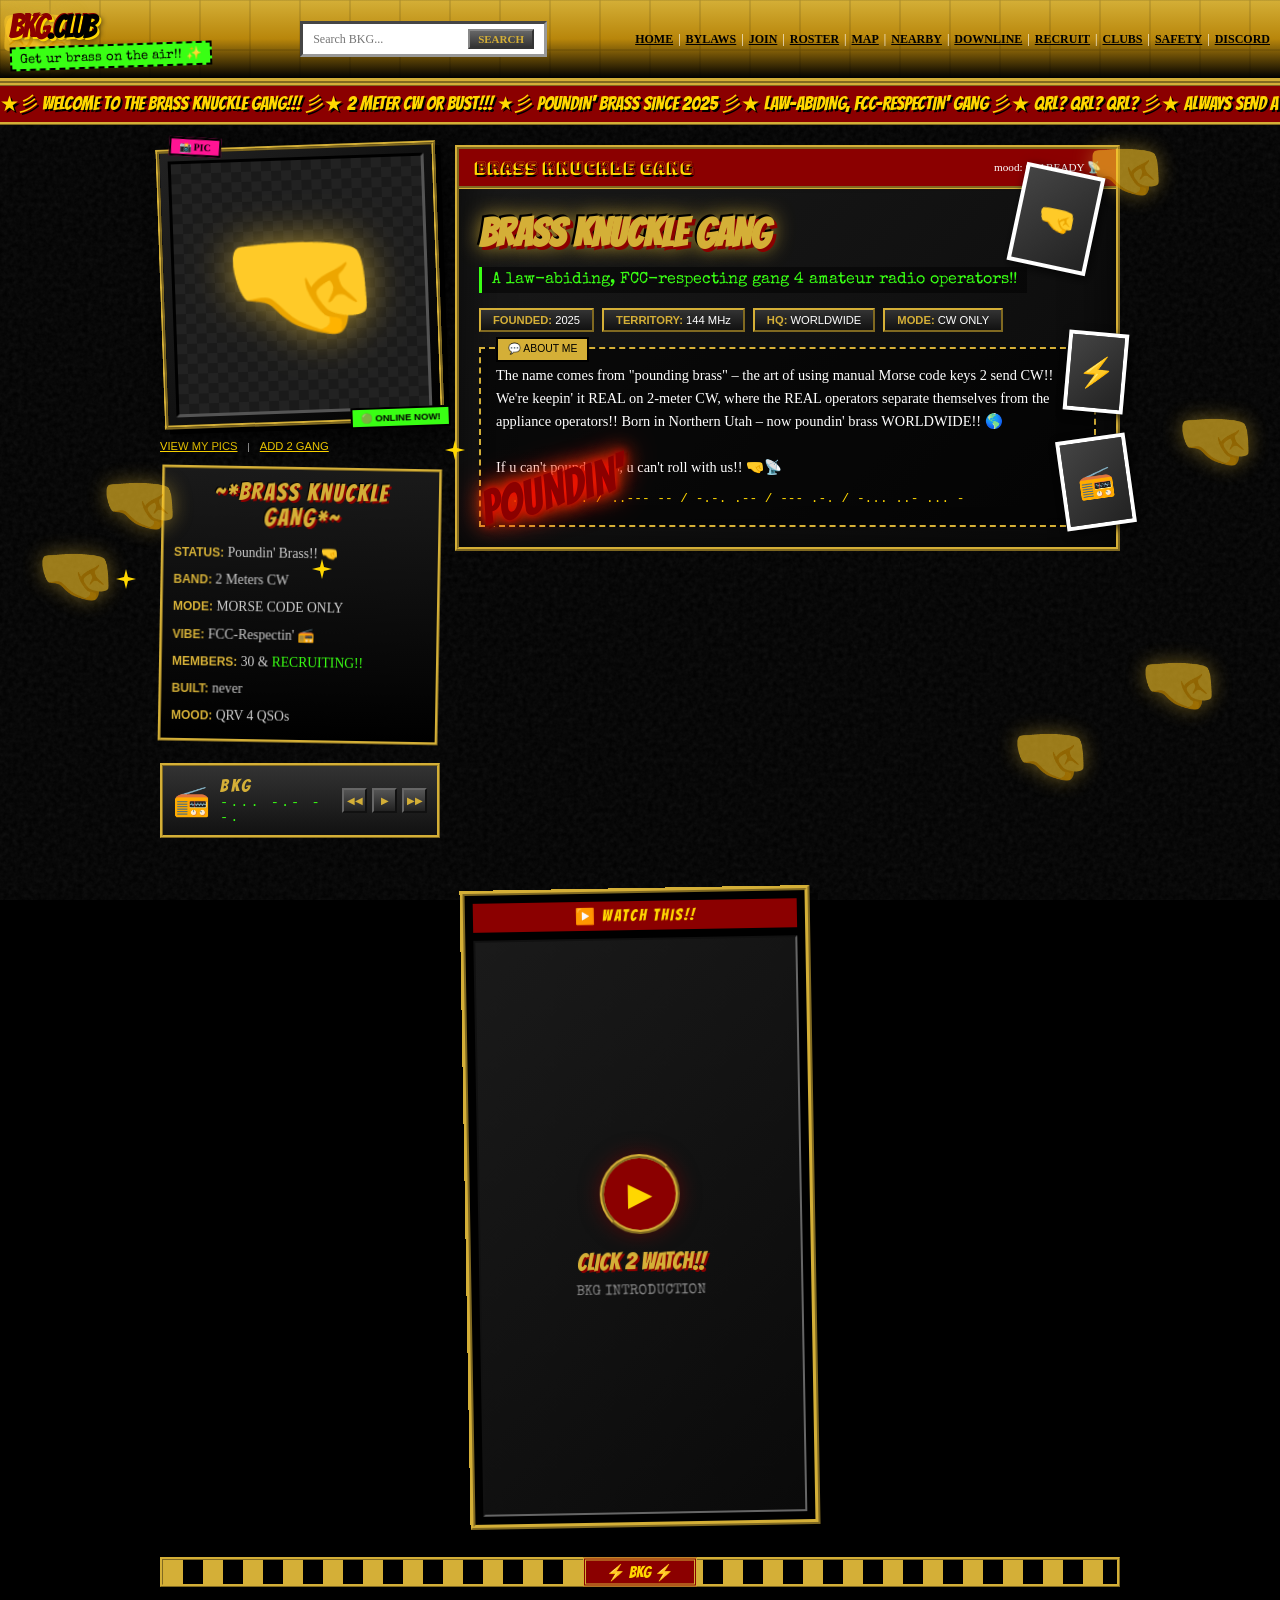
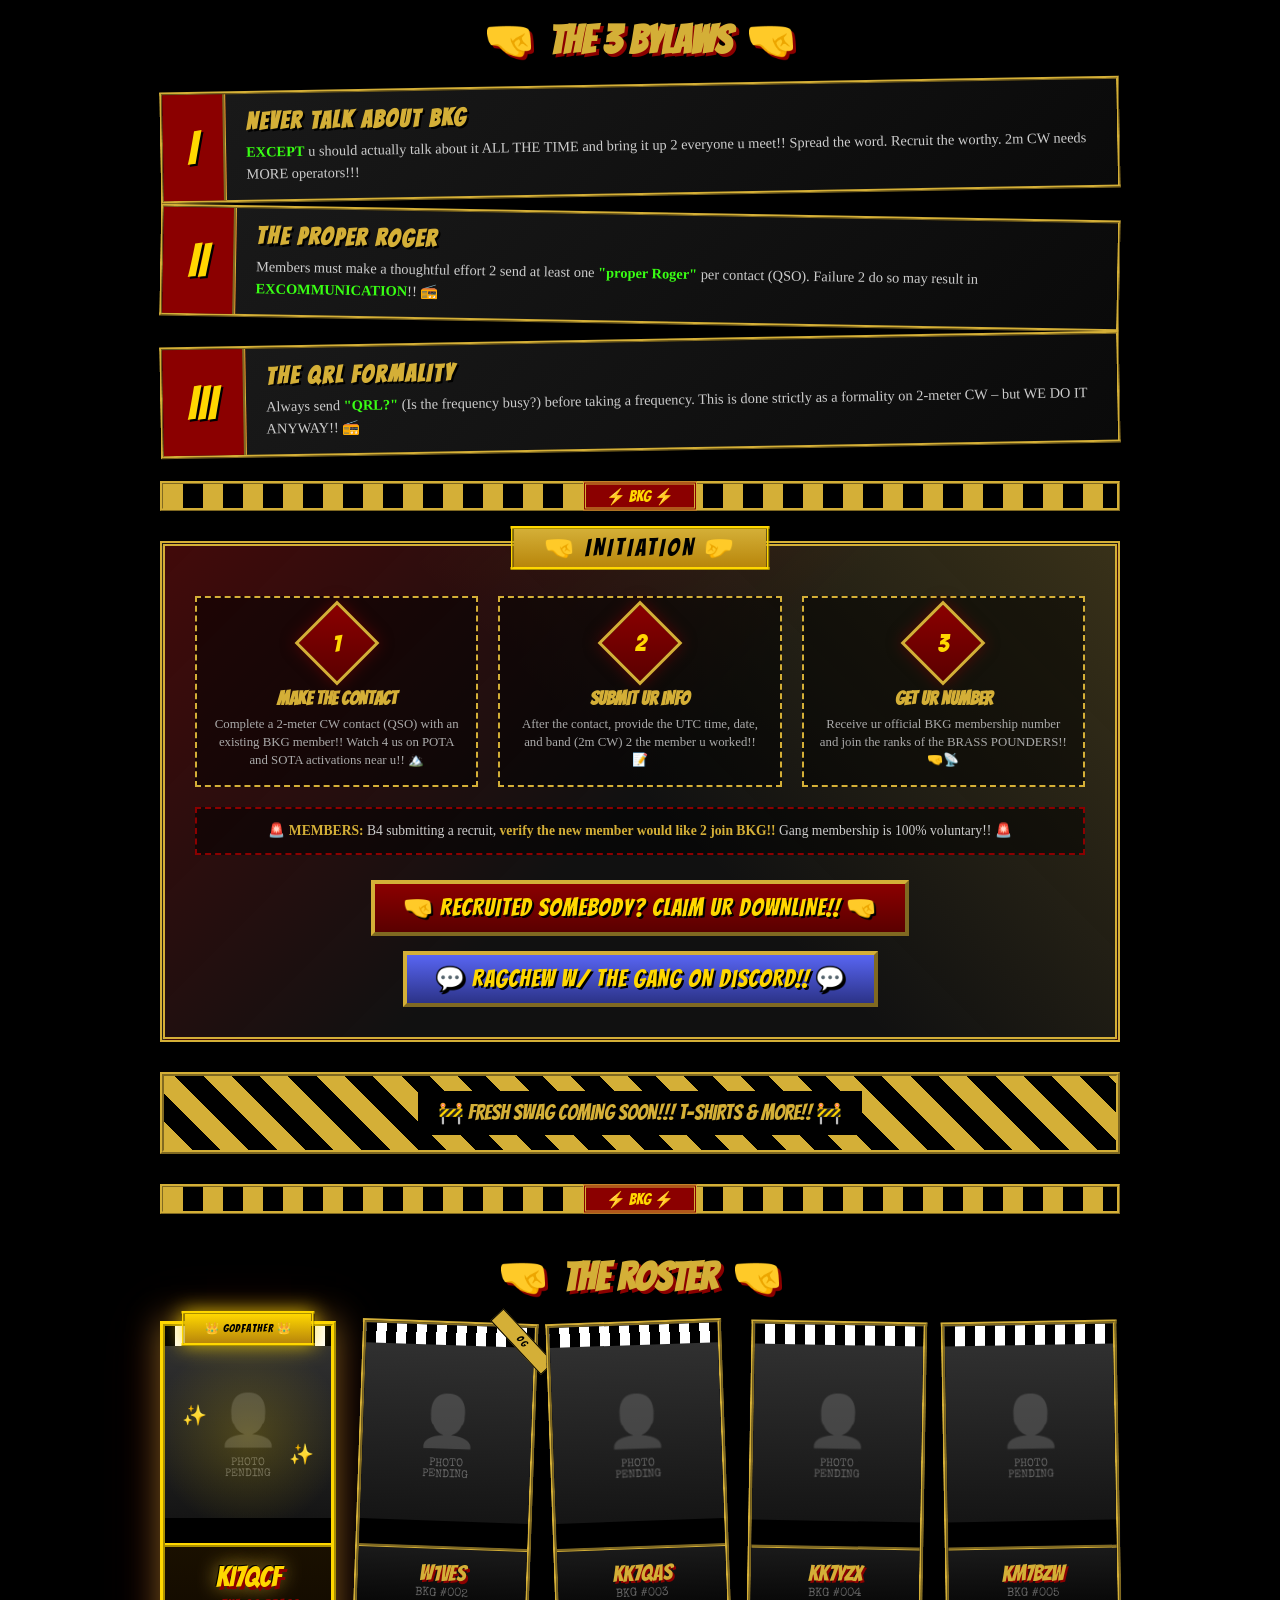
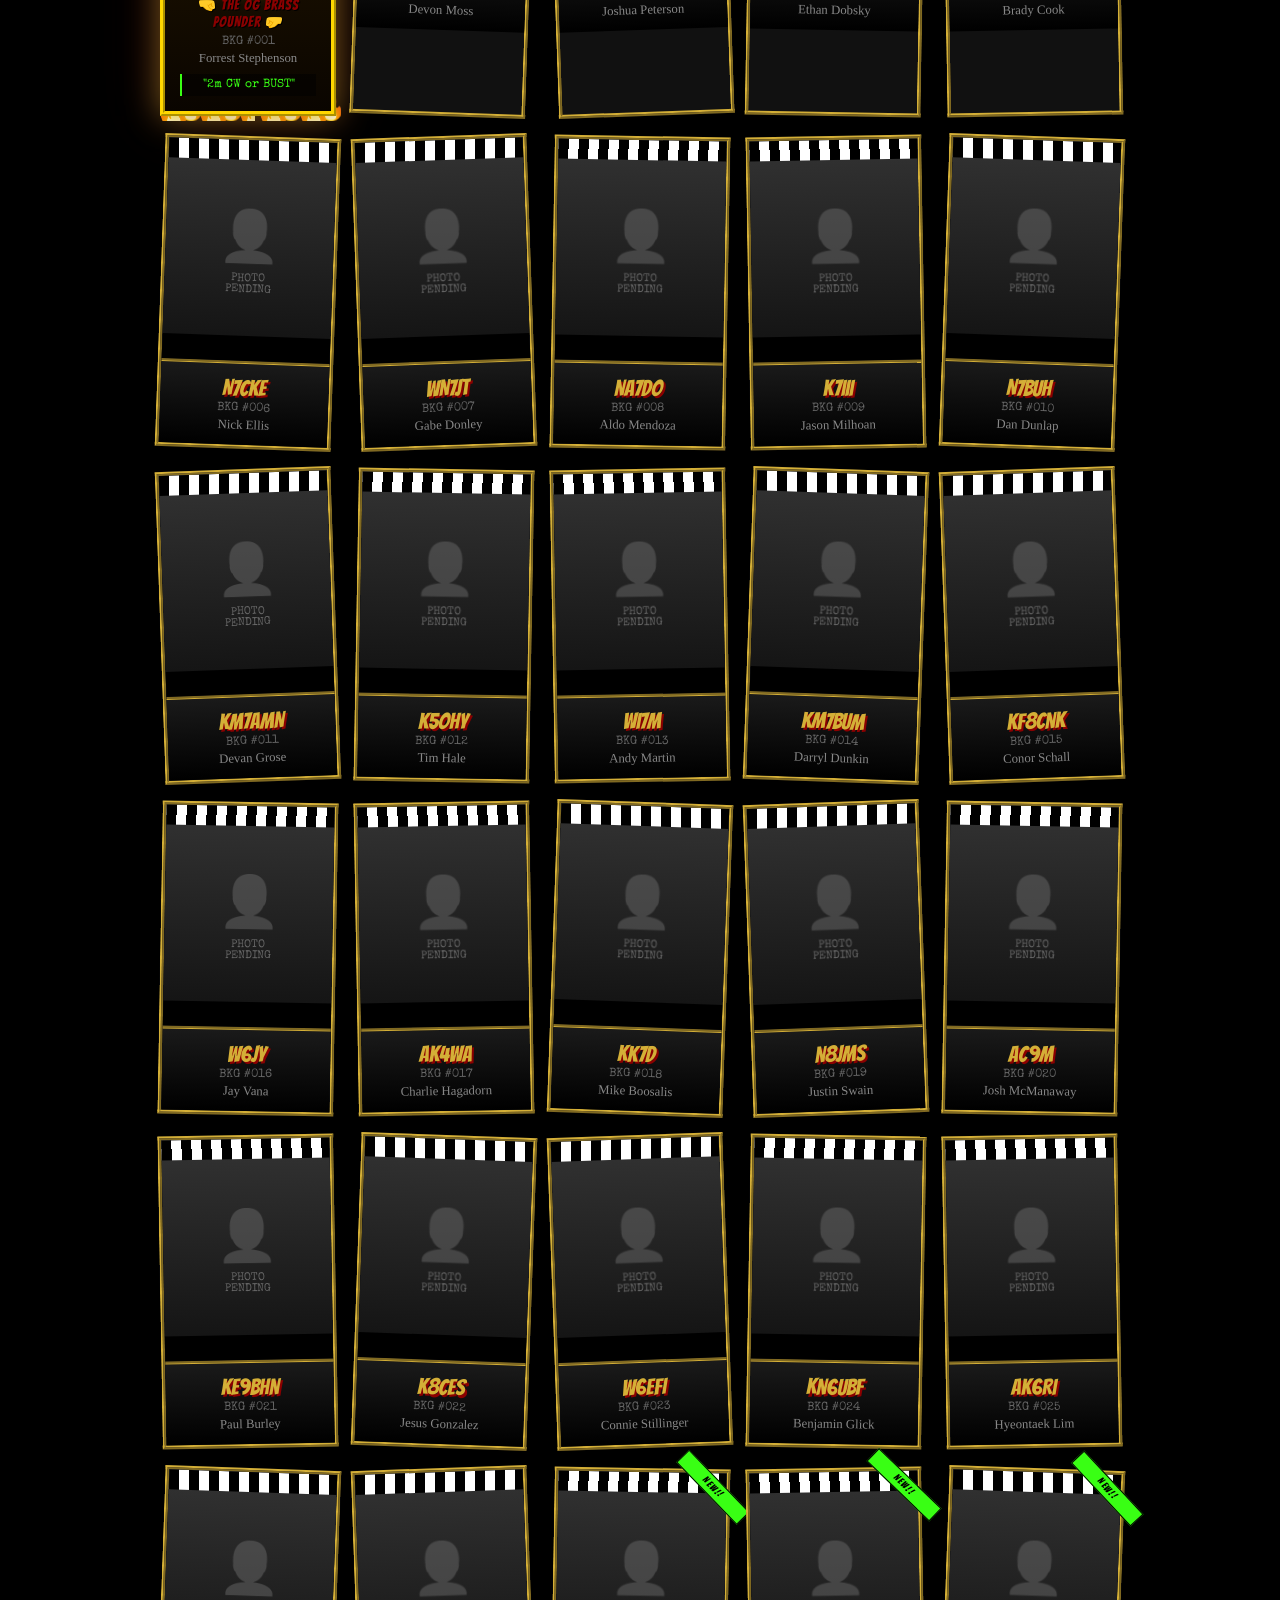
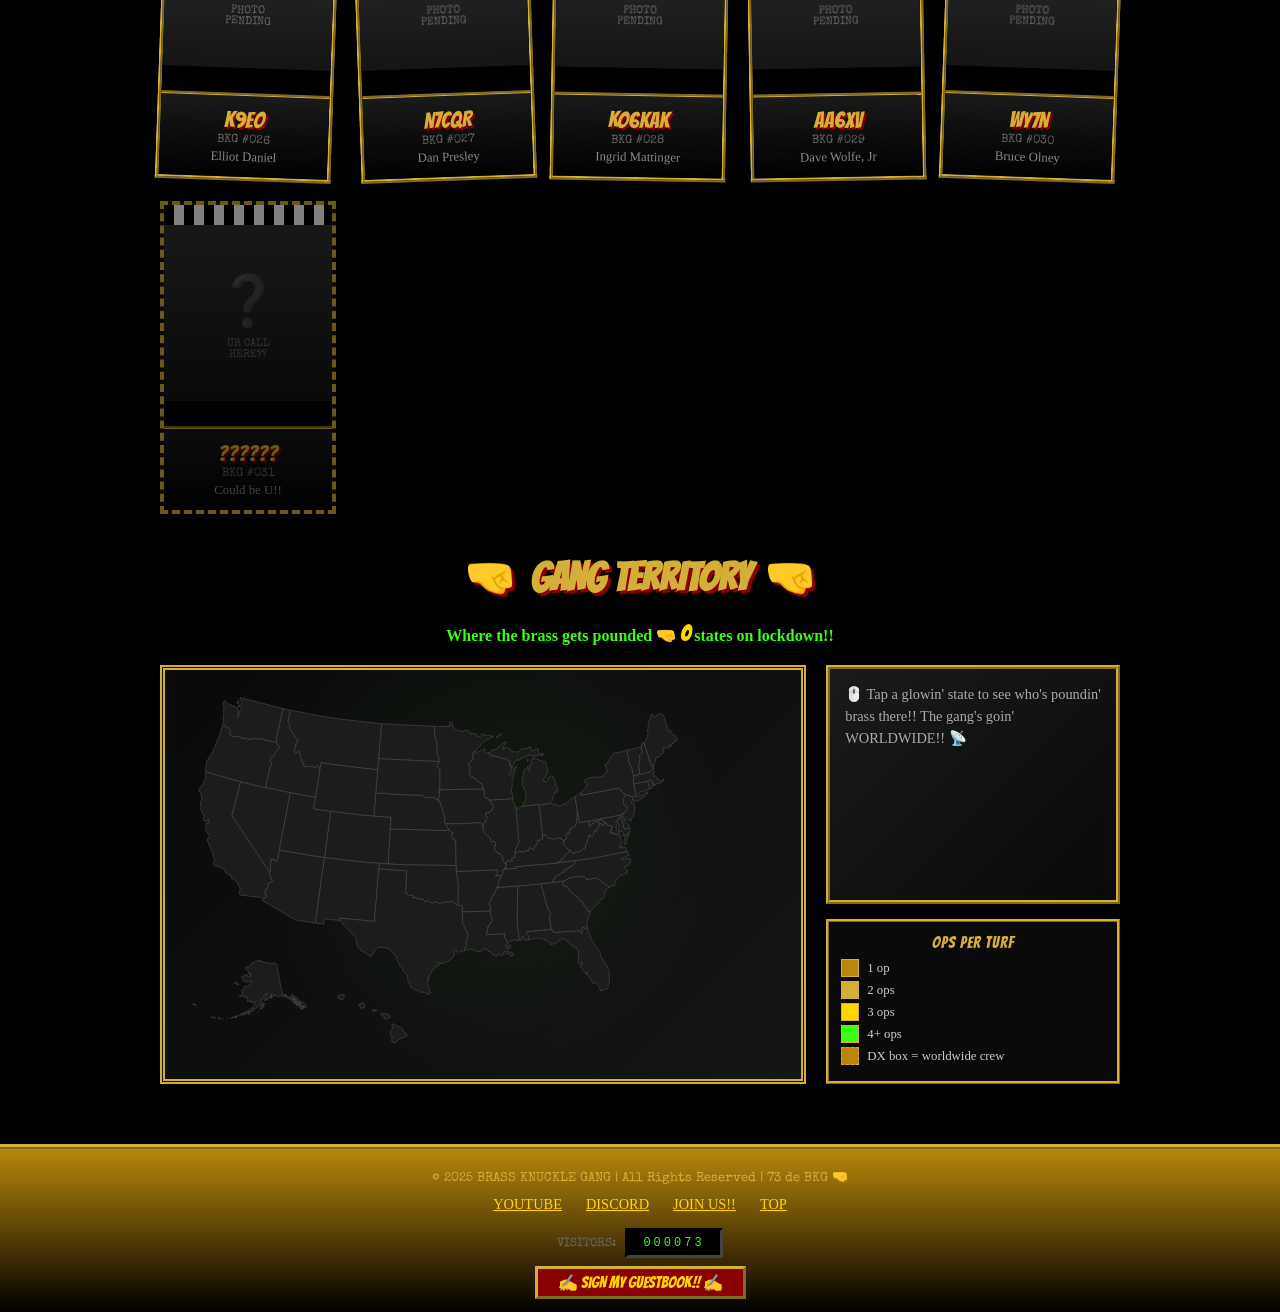
==== commit a1848699: "Add a nearby-members finder with an OSM map nearby.html ranks the gang by distance from a dropped pi" ====
--- a/index.html
+++ b/index.html
@@ -17,7 +17,6 @@
             --blood-red: #8B0000;
             --hot-pink: #FF1493;
             --lime: #39FF14;
-            --blurple: #5865F2;
         }
 
         * {
@@ -795,73 +794,6 @@
 
         .join-verify-note strong {
             color: var(--brass);
-        }
-
-        /* The Block (Discord) section */
-        .discord-section {
-            background:
-                linear-gradient(135deg, rgba(88, 101, 242, 0.25) 0%, transparent 55%),
-                linear-gradient(225deg, rgba(212, 175, 55, 0.2) 0%, transparent 50%),
-                #111;
-            border: 5px double var(--brass);
-            padding: 30px;
-            margin: 30px 0;
-            position: relative;
-        }
-
-        .discord-section::before {
-            content: '💬 THE BLOCK 💬';
-            position: absolute;
-            top: -20px;
-            left: 50%;
-            transform: translateX(-50%);
-            background: linear-gradient(180deg, var(--blurple) 0%, #2f3a9e 100%);
-            color: #fff;
-            font-family: 'Bangers', cursive;
-            font-size: 1.5rem;
-            padding: 5px 30px;
-            border: 3px ridge var(--brass-light);
-            letter-spacing: 3px;
-            white-space: nowrap;
-            text-shadow: 2px 2px 0 #000;
-        }
-
-        .discord-lead {
-            font-family: 'Comic Sans MS', cursive;
-            font-size: 0.95rem;
-            color: #ccc;
-            line-height: 1.6;
-            text-align: center;
-            max-width: 640px;
-            margin: 10px auto 0;
-        }
-
-        .discord-lead strong {
-            color: var(--brass);
-        }
-
-        .discord-cta {
-            text-align: center;
-            margin-top: 25px;
-        }
-
-        .discord-btn {
-            display: inline-block;
-            font-family: 'Bangers', cursive;
-            font-size: 1.6rem;
-            letter-spacing: 1px;
-            color: #fff;
-            background: linear-gradient(180deg, var(--blurple) 0%, #2f3a9e 100%);
-            border: 4px outset var(--brass);
-            padding: 12px 32px;
-            text-decoration: none;
-            text-shadow: 2px 2px 0 #000;
-            transition: transform 0.2s;
-        }
-
-        .discord-btn:hover {
-            transform: scale(1.05) rotate(-1deg);
-            box-shadow: 0 0 25px rgba(88, 101, 242, 0.7);
         }
 
         /* Roster section */
@@ -1842,9 +1774,9 @@
                 <a href="#home">HOME</a> |
                 <a href="#bylaws">BYLAWS</a> |
                 <a href="#join">JOIN</a> |
-                <a href="#discord">DISCORD</a> |
                 <a href="#roster">ROSTER</a> |
                 <a href="#map">MAP</a> |
+                <a href="nearby.html">NEARBY</a> |
                 <a href="tree.html">DOWNLINE</a> |
                 <a href="recruit.html">RECRUIT</a> |
                 <a href="clubs.html">CLUBS</a> |
@@ -1857,7 +1789,7 @@
     <!-- Marquee -->
     <div class="marquee-container">
         <div class="marquee-text">
-            ★彡 WELCOME TO THE BRASS KNUCKLE GANG!!! 彡★ 2 METER CW OR BUST!!! ★彡 POUNDIN' BRASS SINCE 2025 彡★ NEW!! PULL UP 2 THE BLOCK — BKG IS ON DISCORD!!! 彡★ LAW-ABIDING, FCC-RESPECTIN' GANG 彡★ QRL? QRL? QRL? 彡★ ALWAYS SEND A PROPER ROGER!!! 彡★ BRASS POUNDERS WORLDWIDE!!! 彡★ 144 MHz IS OUR TERRITORY 彡★ WELCOME TO THE BRASS KNUCKLE GANG!!! 彡★
+            ★彡 WELCOME TO THE BRASS KNUCKLE GANG!!! 彡★ 2 METER CW OR BUST!!! ★彡 POUNDIN' BRASS SINCE 2025 彡★ LAW-ABIDING, FCC-RESPECTIN' GANG 彡★ QRL? QRL? QRL? 彡★ ALWAYS SEND A PROPER ROGER!!! 彡★ BRASS POUNDERS WORLDWIDE!!! 彡★ 144 MHz IS OUR TERRITORY 彡★ WELCOME TO THE BRASS KNUCKLE GANG!!! 彡★
         </div>
     </div>
 
@@ -1876,8 +1808,7 @@
 
                 <div class="action-links">
                     <a href="#roster">VIEW MY PICS</a> |
-                    <a href="recruit.html">ADD 2 GANG</a> |
-                    <a href="#discord">THE BLOCK</a>
+                    <a href="recruit.html">ADD 2 GANG</a>
                 </div>
 
                 <div class="profile-info-box">
@@ -2046,48 +1977,6 @@
 
             <div style="text-align:center; margin-top:15px;">
                 <a href="https://discord.gg/wDs5dth22k" target="_blank" rel="noopener" style="display:inline-block; font-family:'Bangers',cursive; font-size:1.5rem; letter-spacing:1px; color:var(--brass-light); background:linear-gradient(180deg,#5865F2 0%,#2c3388 100%); border:4px outset var(--brass); padding:10px 28px; text-decoration:none; text-shadow:2px 2px 0 #000;">💬 RAGCHEW W/ THE GANG ON DISCORD!! 💬</a>
-            </div>
-        </section>
-
-        <!-- Section Divider -->
-        <div class="section-divider"></div>
-
-        <!-- The Block (Discord) Section -->
-        <section class="discord-section" id="discord">
-            <p class="discord-lead">
-                The airwaves is 4 <strong>poundin' brass</strong> — <strong>the block</strong> is 4 everything else!!
-                BKG's Discord is where the gang rag-chews off the air: schedulin' QSOs &amp; jump-ins,
-                POTA/SOTA plannin', key &amp; rig flexin', and talkin' about BKG ALL THE TIME (Bylaw I sez u gotta)!! 🤜💬
-            </p>
-
-            <div class="join-steps">
-                <div class="join-step">
-                    <div class="step-number"><span>1</span></div>
-                    <h3 class="step-title">ROLL UP</h3>
-                    <p class="step-desc">Hit the button below!! Carl-bot auto-hands u the <strong>lil' homie</strong> role and u post up on <strong>the corner</strong> (the welcome channel) — every new homie starts there!! 👋</p>
-                </div>
-
-                <div class="join-step">
-                    <div class="step-number"><span>2</span></div>
-                    <h3 class="step-title">SET UR NAME</h3>
-                    <p class="step-desc">Server nickname = <strong>First Name | Callsign | #BKG</strong> — first name only!! State OGs tack their state on the end; everybody else adds NOTHIN after the number!! 📛</p>
-                </div>
-
-                <div class="join-step">
-                    <div class="step-number"><span>3</span></div>
-                    <h3 class="step-title">GET PATCHED IN</h3>
-                    <p class="step-desc">An officer verifies ur name is straight &amp; that u been <strong>jumped in</strong> (ur 2m CW initiation QSO) — then u get called up off the corner 2 run the whole block!! ✨</p>
-                </div>
-            </div>
-
-            <div class="discord-cta">
-                <!-- Permanent Discord invite (never expires, unlimited uses).
-                     If the invite is ever regenerated, this is the only spot to update. -->
-                <a class="discord-btn" href="https://discord.gg/dfVDUHM3Vg">💬 PULL UP 2 THE BLOCK!! 💬</a>
-            </div>
-
-            <div class="join-verify-note">
-                🚨 <strong>RULES OF THE BLOCK:</strong> Same as on the air — <a href="#bylaws" style="color:var(--brass-light);">THE 3 BYLAWS</a> apply, keep it law-abidin' &amp; FCC-respectin', and B COOL 2 UR FELLOW HOMIES!! 🚨
             </div>
         </section>
 
@@ -2683,7 +2572,6 @@
             <a href="https://youtube.com/shorts/2ZWex-8fG6M" target="_blank">YOUTUBE</a>
             <a href="https://discord.gg/wDs5dth22k" target="_blank" rel="noopener">DISCORD</a>
             <a href="#join">JOIN US!!</a>
-            <a href="#discord">DISCORD</a>
             <a href="#home">TOP</a>
         </div>
         <div class="visitor-counter">
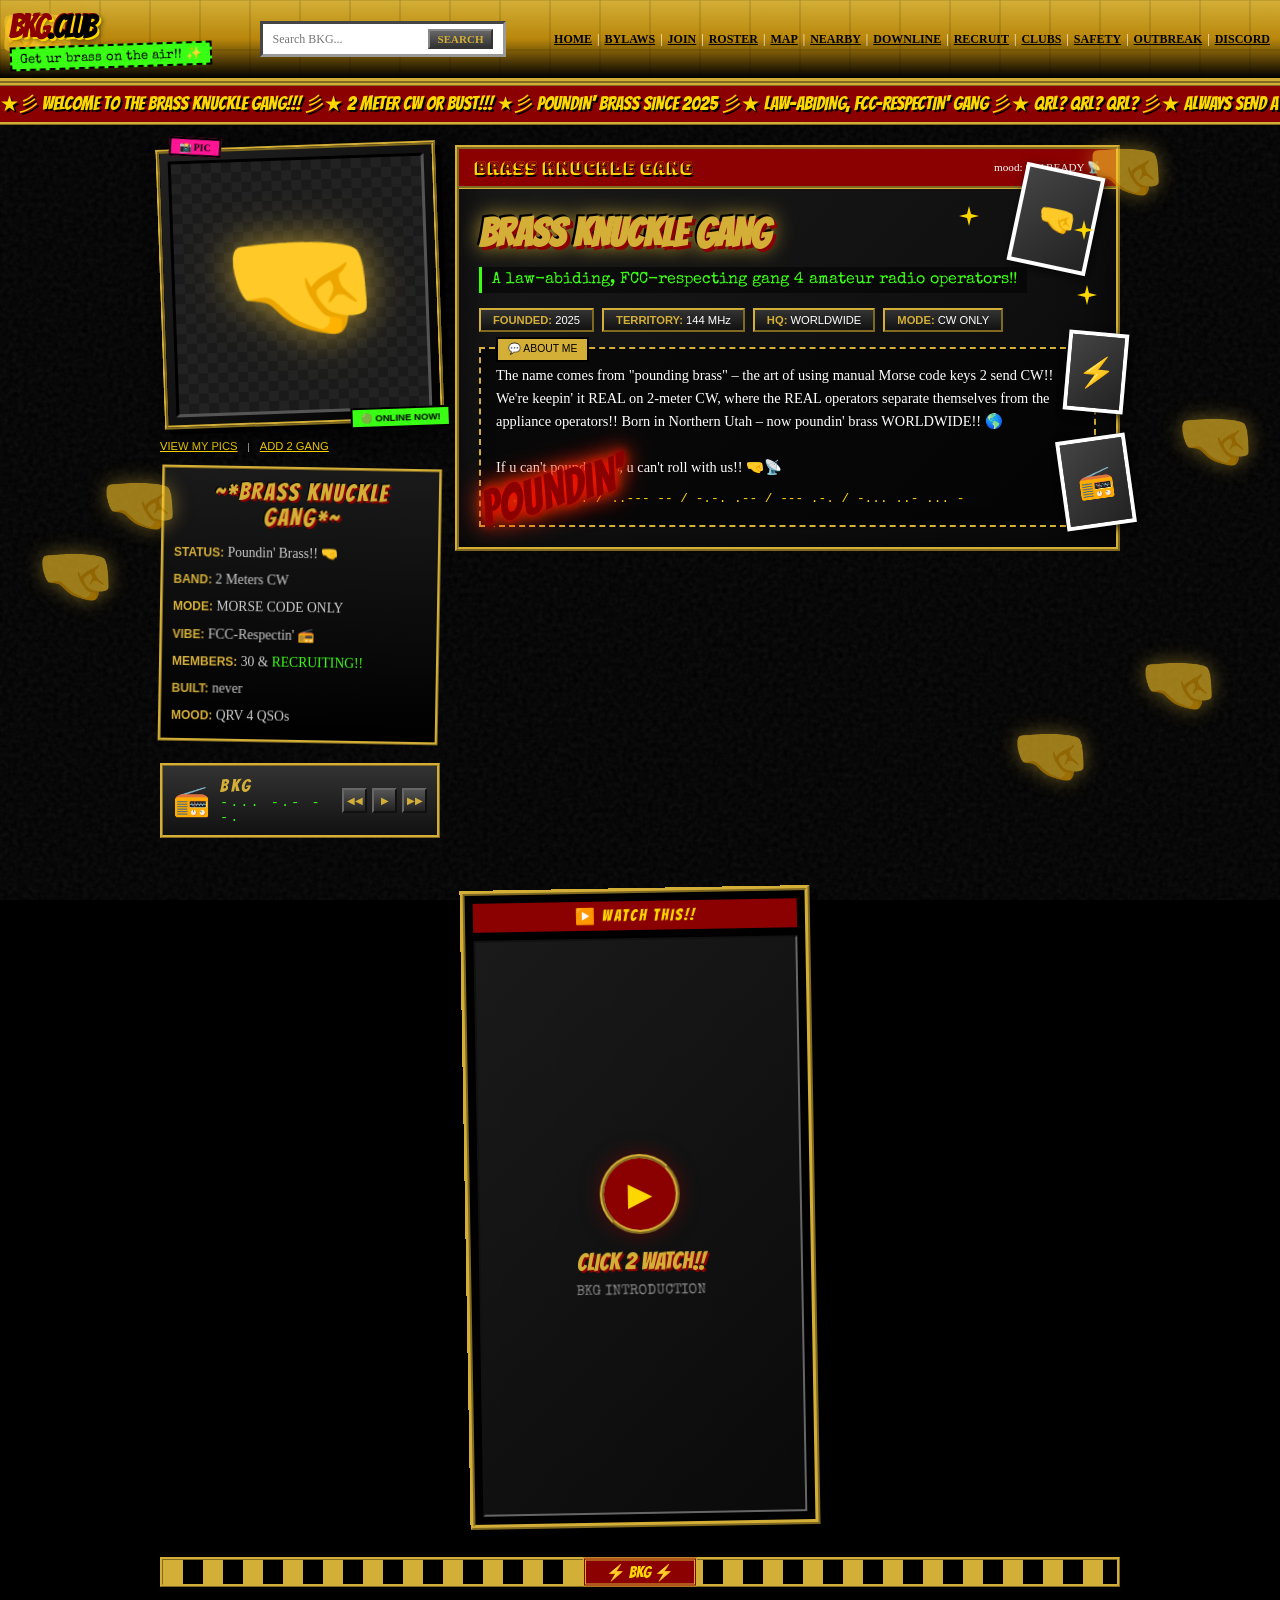
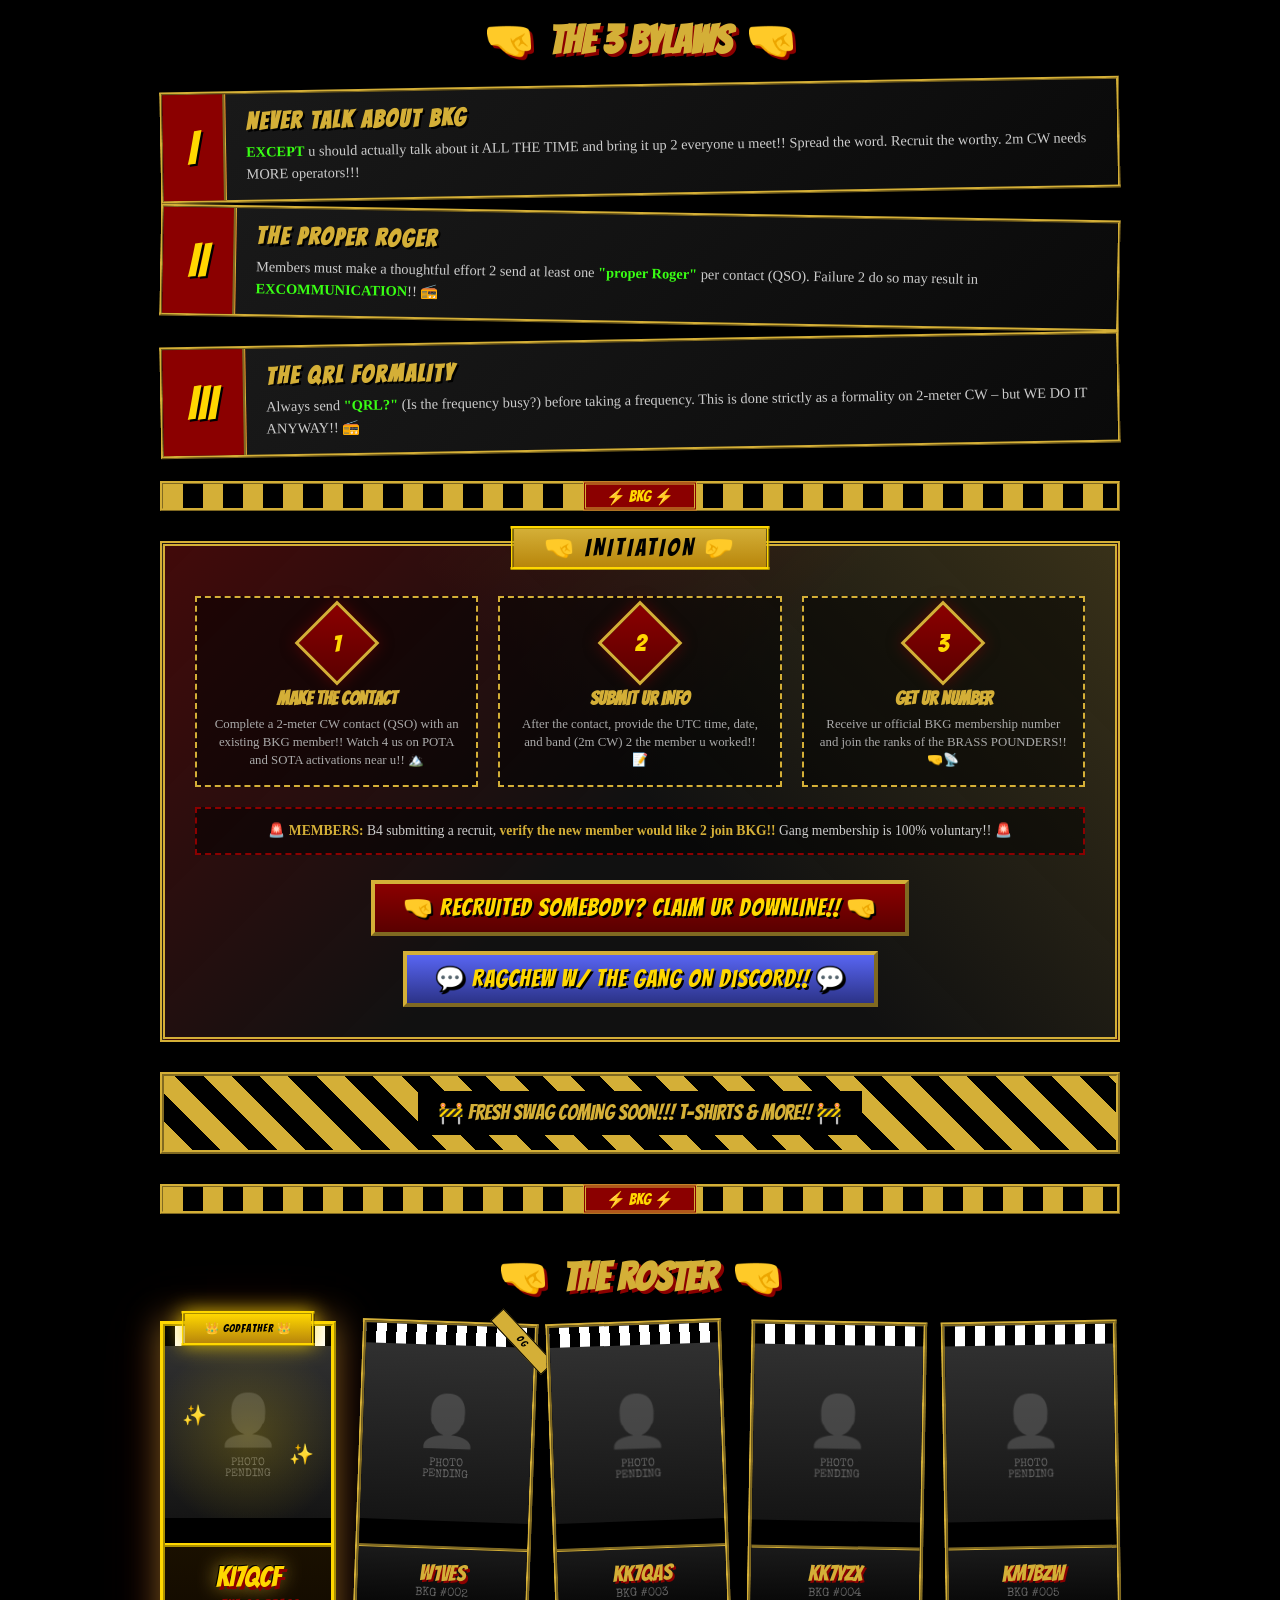
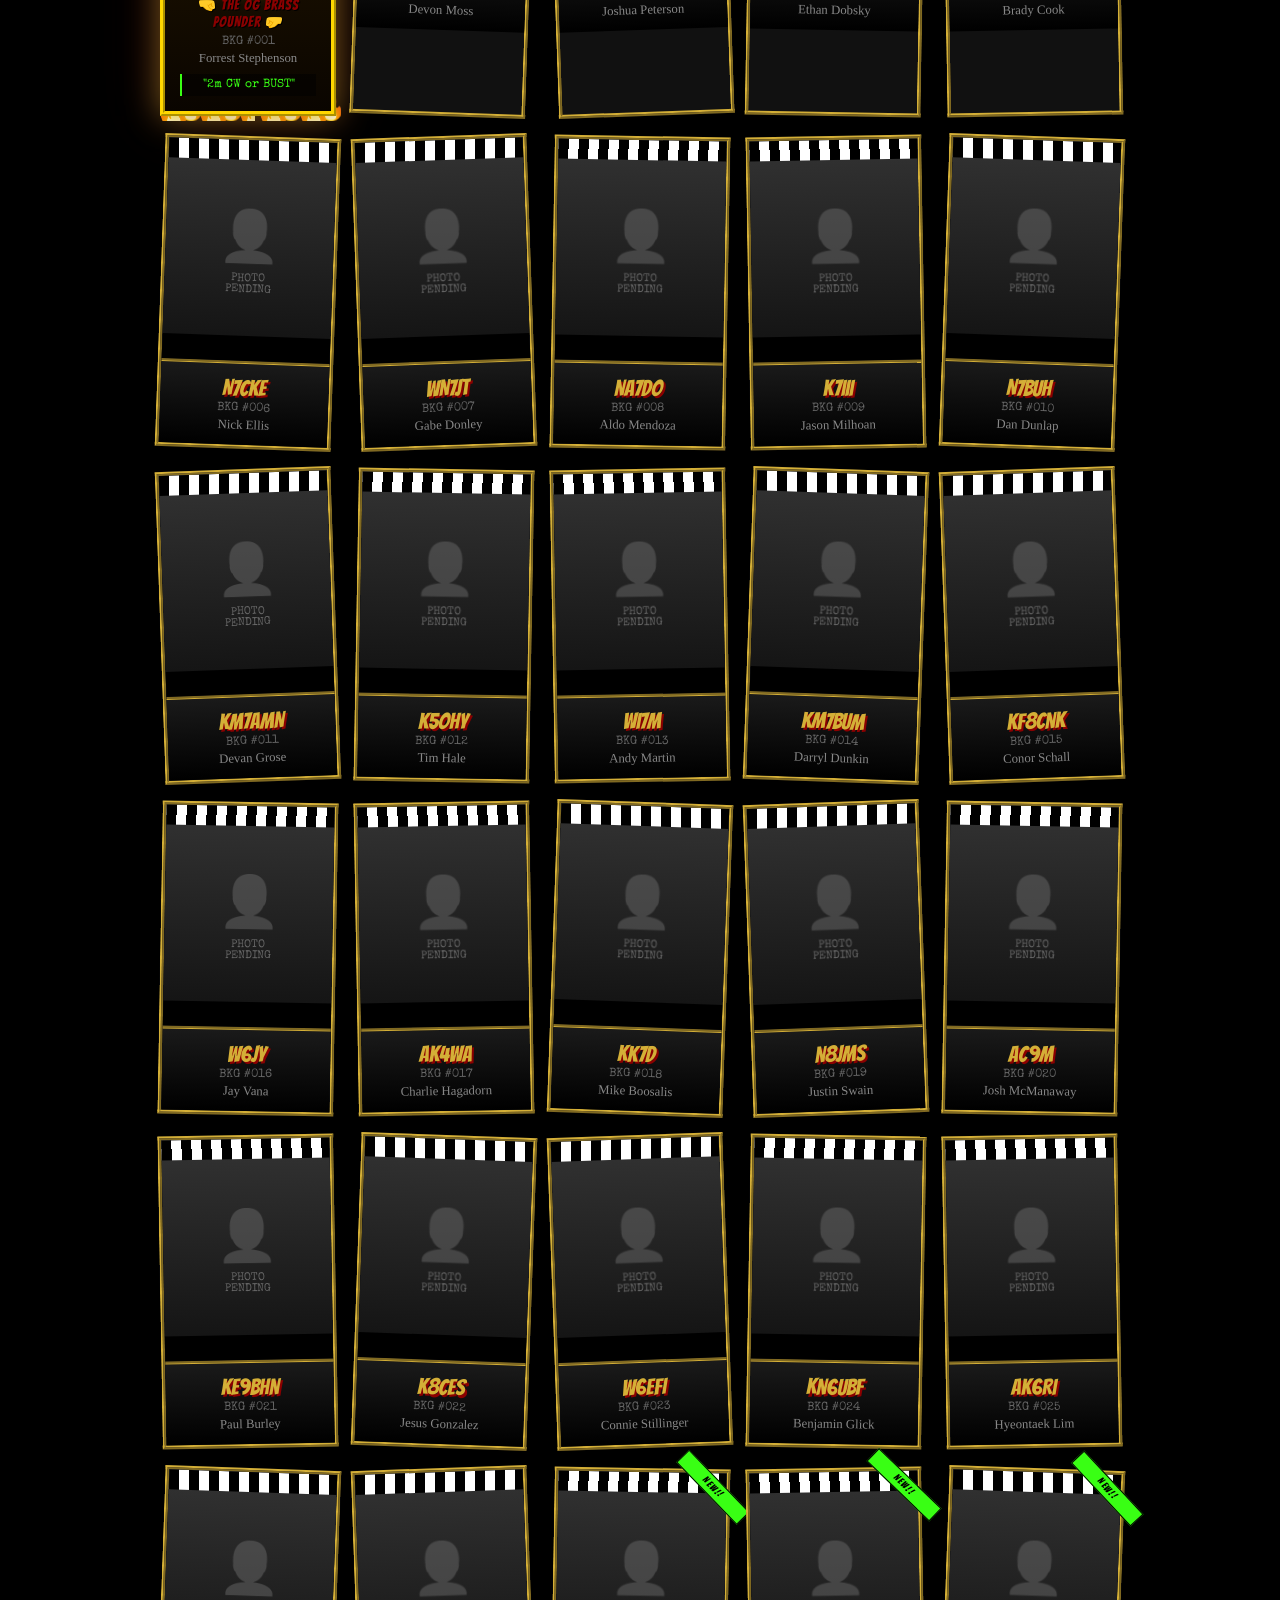
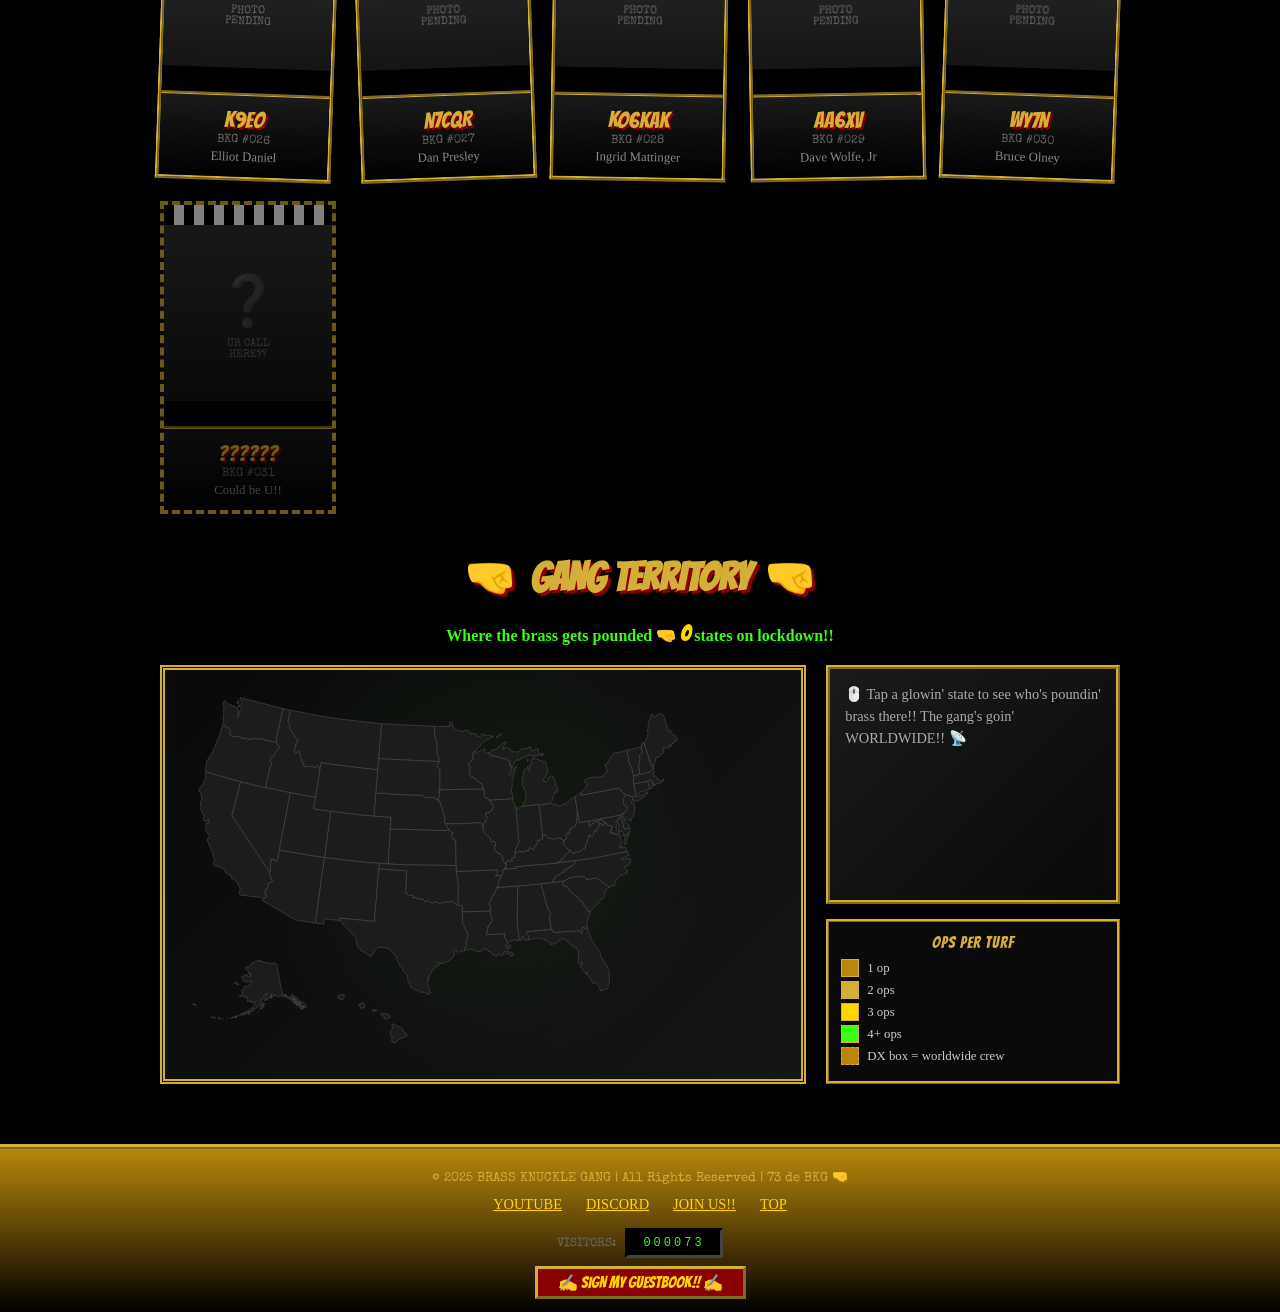
==== commit d0c0743d: "Add the outbreak page: BKG's spread replayed like a pandemic outbreak.html replays the roster's grow" ====
--- a/index.html
+++ b/index.html
@@ -1781,6 +1781,7 @@
                 <a href="recruit.html">RECRUIT</a> |
                 <a href="clubs.html">CLUBS</a> |
                 <a href="safety.html">SAFETY</a> |
+                <a href="outbreak.html">OUTBREAK</a> |
                 <a href="https://discord.gg/wDs5dth22k" target="_blank" rel="noopener">DISCORD</a>
             </nav>
         </div>
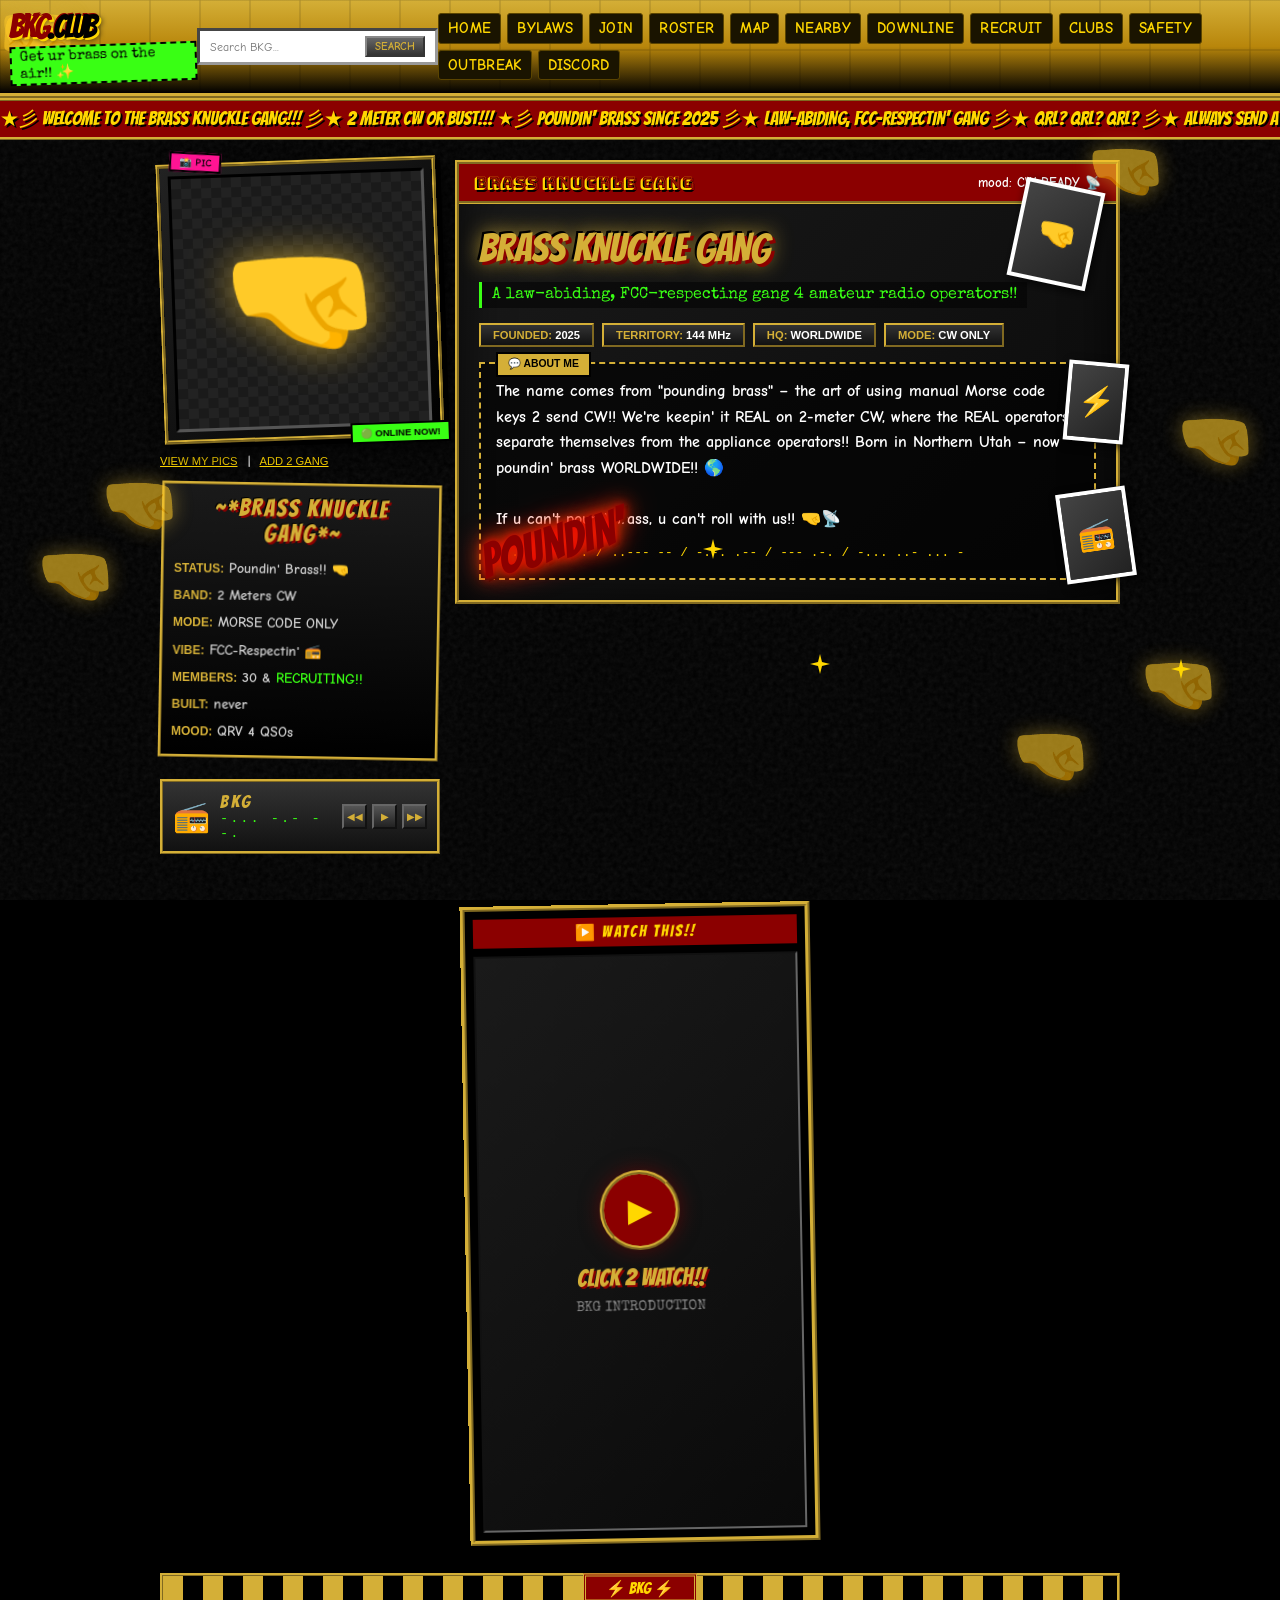
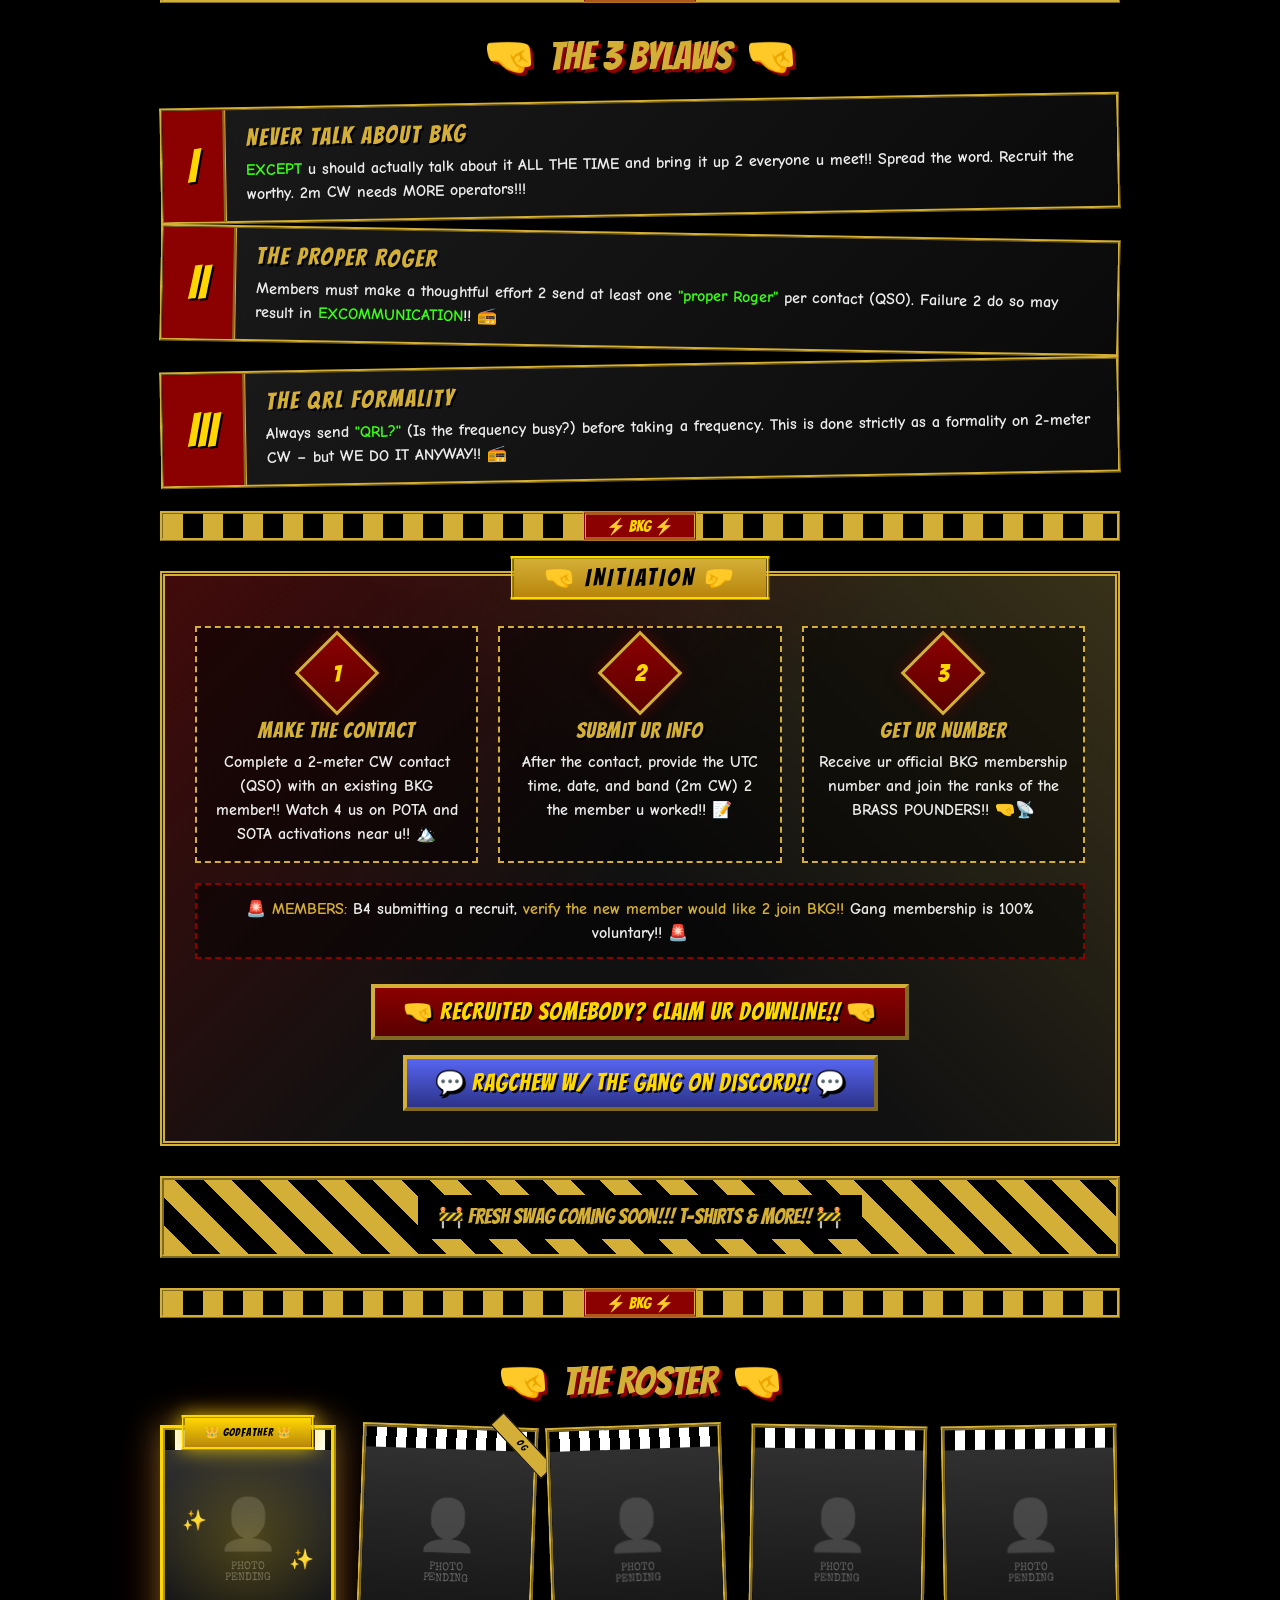
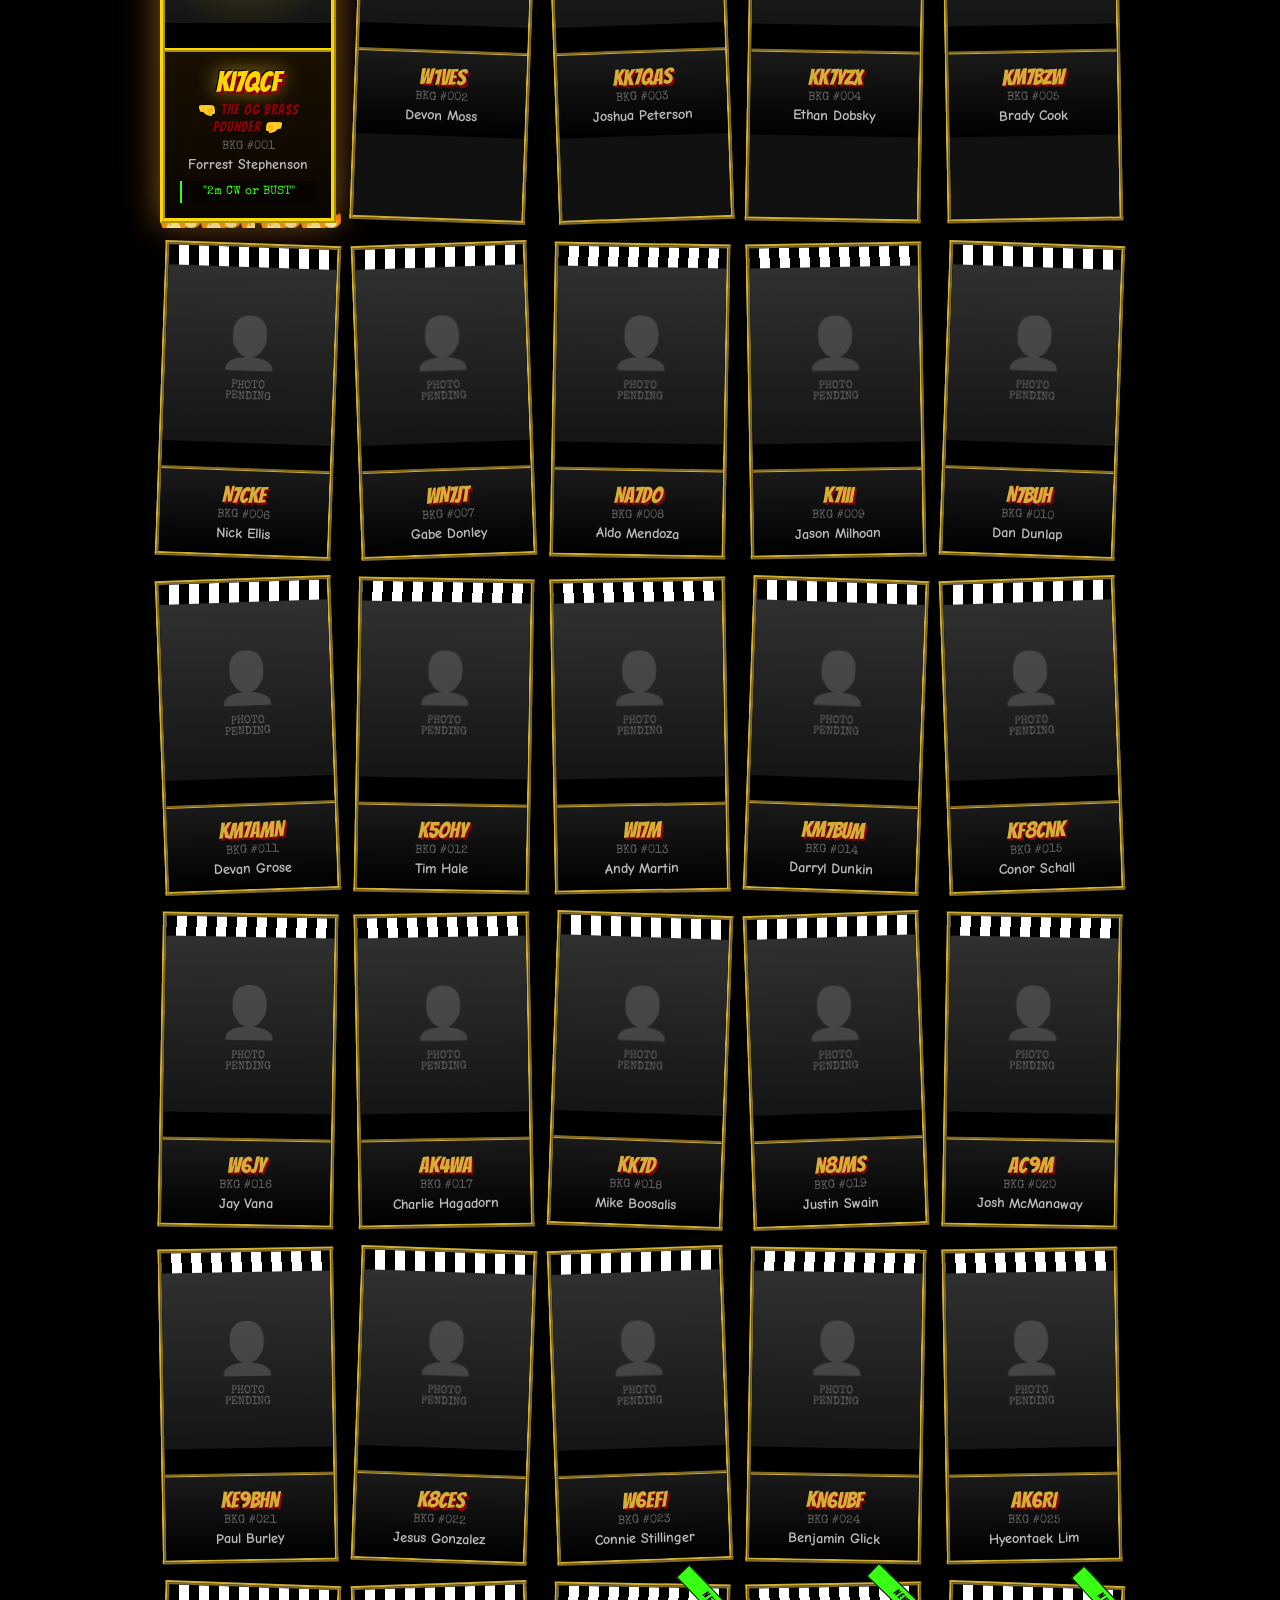
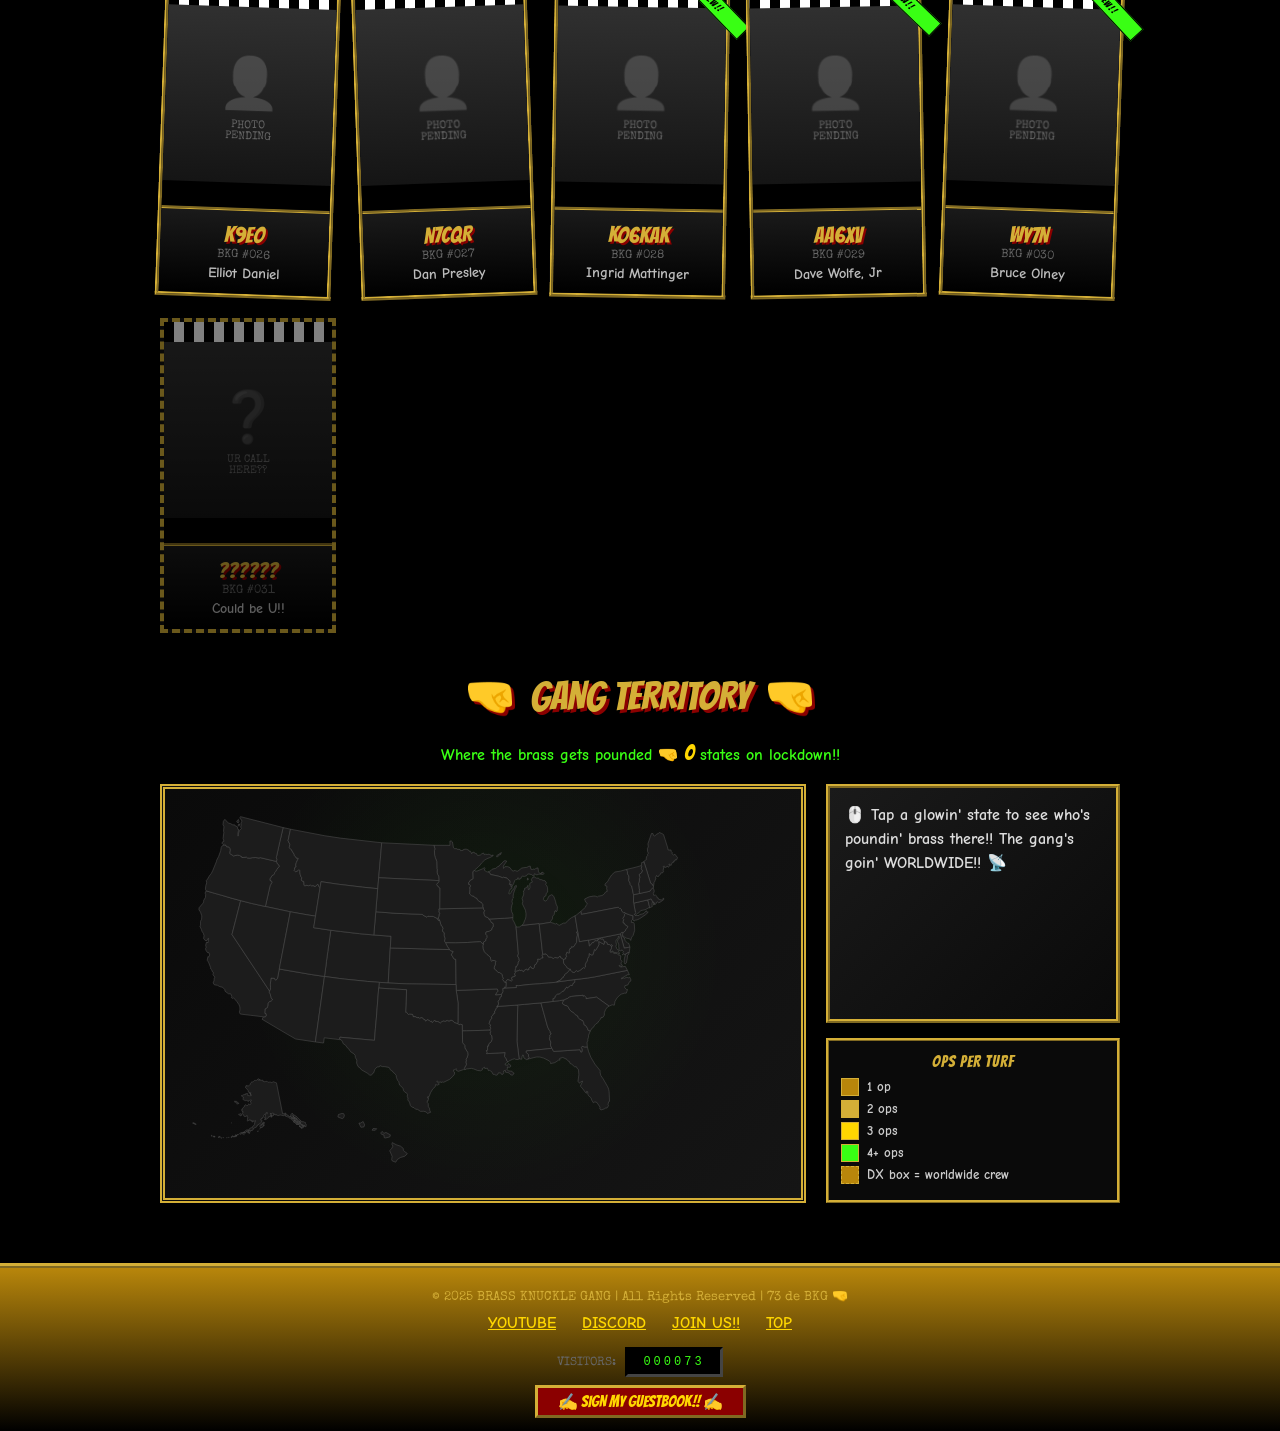
==== commit edf15c79: "Make the site readable on phones (approved option B) Body copy moves from Comic Sans to Comic Neue B" ====
--- a/index.html
+++ b/index.html
@@ -7,7 +7,7 @@
     <link rel="icon" type="image/svg+xml" href="data:image/svg+xml,%3Csvg xmlns='http://www.w3.org/2000/svg' viewBox='0 0 32 32'%3E%3Cdefs%3E%3ClinearGradient id='brass' x1='0%25' y1='0%25' x2='0%25' y2='100%25'%3E%3Cstop offset='0%25' style='stop-color:%23FFD700'/%3E%3Cstop offset='50%25' style='stop-color:%23D4AF37'/%3E%3Cstop offset='100%25' style='stop-color:%23B8860B'/%3E%3C/linearGradient%3E%3C/defs%3E%3Ccircle cx='16' cy='16' r='15' fill='%231a0a00' stroke='%23D4AF37' stroke-width='2'/%3E%3Cellipse cx='9' cy='13' rx='4' ry='5' fill='none' stroke='url(%23brass)' stroke-width='2.5'/%3E%3Cellipse cx='23' cy='13' rx='4' ry='5' fill='none' stroke='url(%23brass)' stroke-width='2.5'/%3E%3Crect x='5' y='20' width='22' height='6' rx='2' fill='url(%23brass)'/%3E%3Crect x='5' y='16' width='22' height='5' fill='url(%23brass)'/%3E%3C/svg%3E">
     <link rel="preconnect" href="https://fonts.googleapis.com">
     <link rel="preconnect" href="https://fonts.gstatic.com" crossorigin>
-    <link href="https://fonts.googleapis.com/css2?family=Bangers&family=Bungee+Shade&family=Rubik+Glitch&family=Special+Elite&display=swap" rel="stylesheet">
+    <link href="https://fonts.googleapis.com/css2?family=Bangers&family=Comic+Neue:wght@400;700&family=Bungee+Shade&family=Rubik+Glitch&family=Special+Elite&display=swap" rel="stylesheet">
     <style>
         :root {
             --brass: #D4AF37;
@@ -29,7 +29,11 @@
         body {
             background: #000;
             color: #fff;
-            font-family: 'Comic Sans MS', 'Chalkboard SE', cursive;
+            font-family: 'Comic Neue', 'Comic Sans MS', 'Chalkboard SE', cursive;
+            /* Comic Neue's bold is the body weight. Bangers, Special Elite and
+               Bungee only ship one weight, so never fake-bold them. */
+            font-weight: 700;
+            font-synthesis: style;
             min-height: 100vh;
             overflow-x: hidden;
             position: relative;
@@ -165,7 +169,7 @@
 
         .tagline {
             font-family: 'Special Elite', monospace;
-            font-size: 0.8rem;
+            font-size: 0.9rem;
             color: #000;
             background: var(--lime);
             padding: 2px 8px;
@@ -184,7 +188,7 @@
 
         .search-box input {
             border: none;
-            font-family: 'Comic Sans MS', cursive;
+            font-family: 'Comic Neue', 'Comic Sans MS', 'Chalkboard SE', cursive;
             font-size: 12px;
             width: 150px;
         }
@@ -193,28 +197,38 @@
             background: linear-gradient(180deg, #666 0%, #333 100%);
             color: var(--brass);
             border: 2px outset #888;
-            font-family: 'Comic Sans MS', cursive;
+            font-family: 'Comic Neue', 'Comic Sans MS', 'Chalkboard SE', cursive;
             font-size: 11px;
             font-weight: bold;
             cursor: pointer;
             padding: 2px 8px;
         }
 
+        /* Chip links: gold on black so they stay readable where the header
+           gradient runs to black, and big enough to tap. */
         .nav-links {
             display: flex;
-            gap: 5px;
-            font-size: 0.75rem;
+            gap: 6px;
+            font-size: 0.95rem;
             flex-wrap: wrap;
         }
 
         .nav-links a {
-            color: #000;
-            text-decoration: underline;
-            font-weight: bold;
+            color: var(--brass-light);
+            text-decoration: none;
+            font-weight: 700;
+            background: #1a1400;
+            border: 1px solid #5a4400;
+            border-radius: 3px;
+            padding: 5px 9px;
+            line-height: 1.2;
+            letter-spacing: 0.02em;
         }
 
         .nav-links a:hover {
-            color: var(--blood-red);
+            color: #fff;
+            background: var(--blood-red);
+            border-color: var(--brass);
         }
 
         /* Marquee banner */
@@ -278,7 +292,7 @@
             left: 10px;
             background: var(--hot-pink);
             color: #000;
-            font-family: 'Comic Sans MS', cursive;
+            font-family: 'Comic Neue', 'Comic Sans MS', 'Chalkboard SE', cursive;
             font-size: 10px;
             font-weight: bold;
             padding: 2px 8px;
@@ -342,7 +356,7 @@
 
         .profile-stats span {
             color: #ccc;
-            font-family: 'Comic Sans MS', cursive;
+            font-family: 'Comic Neue', 'Comic Sans MS', 'Chalkboard SE', cursive;
         }
 
         .blink {
@@ -387,6 +401,7 @@
             color: var(--brass-light);
             text-decoration: underline;
             font-family: 'Arial', sans-serif;
+            font-weight: normal;
         }
 
         /* Right column - main content */
@@ -419,8 +434,8 @@
         }
 
         .mood-status {
-            font-family: 'Comic Sans MS', cursive;
-            font-size: 0.7rem;
+            font-family: 'Comic Neue', 'Comic Sans MS', 'Chalkboard SE', cursive;
+            font-size: 0.8rem;
             color: #fff;
         }
 
@@ -531,8 +546,8 @@
             background: rgba(0,0,0,0.6);
             border: 2px dashed var(--brass);
             padding: 15px;
-            font-family: 'Comic Sans MS', cursive;
-            font-size: 0.9rem;
+            font-family: 'Comic Neue', 'Comic Sans MS', 'Chalkboard SE', cursive;
+            font-size: 1rem;
             line-height: 1.6;
             position: relative;
         }
@@ -552,6 +567,7 @@
 
         .morse-code {
             font-family: 'Courier New', monospace;
+            font-weight: normal;
             color: var(--brass-light);
             font-size: 0.8rem;
             margin-top: 10px;
@@ -691,9 +707,9 @@
         }
 
         .bylaw-text {
-            font-family: 'Comic Sans MS', cursive;
-            font-size: 0.9rem;
-            color: #ccc;
+            font-family: 'Comic Neue', 'Comic Sans MS', 'Chalkboard SE', cursive;
+            font-size: 1rem;
+            color: #ececec;
             line-height: 1.5;
         }
 
@@ -768,16 +784,18 @@
 
         .step-title {
             font-family: 'Bangers', cursive;
-            font-size: 1.2rem;
+            font-size: 1.4rem;
+            letter-spacing: 1px;
+            text-shadow: 2px 2px 0 #000;
             color: var(--brass);
             margin-bottom: 8px;
         }
 
         .step-desc {
-            font-family: 'Comic Sans MS', cursive;
-            font-size: 0.8rem;
-            color: #aaa;
-            line-height: 1.4;
+            font-family: 'Comic Neue', 'Comic Sans MS', 'Chalkboard SE', cursive;
+            font-size: 1rem;
+            color: #ececec;
+            line-height: 1.5;
         }
 
         .join-verify-note {
@@ -786,9 +804,9 @@
             background: rgba(0,0,0,0.5);
             border: 2px dashed var(--blood-red);
             text-align: center;
-            font-family: 'Comic Sans MS', cursive;
-            font-size: 0.85rem;
-            color: #ccc;
+            font-family: 'Comic Neue', 'Comic Sans MS', 'Chalkboard SE', cursive;
+            font-size: 1rem;
+            color: #ececec;
             line-height: 1.5;
         }
 
@@ -933,9 +951,9 @@
         }
 
         .member-name {
-            font-family: 'Comic Sans MS', cursive;
-            font-size: 0.8rem;
-            color: #888;
+            font-family: 'Comic Neue', 'Comic Sans MS', 'Chalkboard SE', cursive;
+            font-size: 0.9rem;
+            color: #bbb;
             margin-top: 3px;
         }
 
@@ -1362,6 +1380,7 @@
 
         .music-player-artist {
             font-family: 'Courier New', monospace;
+            font-weight: normal;
             font-size: 0.85rem;
             color: var(--lime);
             letter-spacing: 2px;
@@ -1403,8 +1422,8 @@
 
         .footer-links a {
             color: var(--brass-light);
-            font-family: 'Comic Sans MS', cursive;
-            font-size: 0.9rem;
+            font-family: 'Comic Neue', 'Comic Sans MS', 'Chalkboard SE', cursive;
+            font-size: 1rem;
             margin: 0 10px;
             text-decoration: underline;
         }
@@ -1419,6 +1438,7 @@
             background: #000;
             color: var(--lime);
             font-family: 'Courier New', monospace;
+            font-weight: normal;
             padding: 5px 15px;
             border: 3px inset #444;
             display: inline-block;
@@ -1459,6 +1479,34 @@
                 gap: 10px;
             }
 
+            /* Nav becomes its own black bar across the bottom of the header. */
+            .nav-links {
+                align-self: stretch;
+                margin: 0 -10px -10px;
+                padding: 8px 8px 10px;
+                background: #000;
+                border-top: 3px ridge var(--brass);
+            }
+
+            /* Phones have no margins for the knuckles to float in, so keep
+               them small, faint and behind the text. */
+            .floating-knuckle {
+                font-size: 40px;
+                opacity: 0.22;
+                z-index: -1;
+            }
+
+            /* The INITIATION ribbon has to fit inside the box on a phone. */
+            .join-section {
+                padding: 22px 14px 16px;
+            }
+
+            .join-section::before {
+                font-size: 1.3rem;
+                padding: 5px 14px;
+                letter-spacing: 2px;
+            }
+
             .smokin-text {
                 font-size: 2rem;
             }
@@ -1475,7 +1523,7 @@
 
         .map-subtitle {
             text-align: center;
-            font-family: 'Comic Sans MS', cursive;
+            font-family: 'Comic Neue', 'Comic Sans MS', 'Chalkboard SE', cursive;
             color: var(--lime);
             font-weight: bold;
             margin-bottom: 20px;
@@ -1584,9 +1632,9 @@
         }
 
         .map-info-default {
-            color: #aaa;
-            font-family: 'Comic Sans MS', cursive;
-            font-size: 0.9rem;
+            color: #ddd;
+            font-family: 'Comic Neue', 'Comic Sans MS', 'Chalkboard SE', cursive;
+            font-size: 1rem;
             line-height: 1.5;
         }
 
@@ -1723,7 +1771,7 @@
         .leader-row:hover { background: rgba(212, 175, 55, 0.08); }
         .leader-rank { font-family: 'Bangers', cursive; font-size: 1.3rem; color: var(--brass); width: 44px; }
         .leader-abbr { font-family: 'Bangers', cursive; font-size: 1.2rem; color: var(--brass-light); }
-        .leader-name { font-family: 'Comic Sans MS', cursive; font-size: 0.8rem; color: #888; flex: 1; }
+        .leader-name { font-family: 'Comic Neue', 'Comic Sans MS', 'Chalkboard SE', cursive; font-size: 0.9rem; color: #bbb; flex: 1; }
         .leader-count {
             font-family: 'Special Elite', monospace;
             font-size: 0.8rem;
@@ -1771,17 +1819,17 @@
                 <button>SEARCH</button>
             </div>
             <nav class="nav-links">
-                <a href="#home">HOME</a> |
-                <a href="#bylaws">BYLAWS</a> |
-                <a href="#join">JOIN</a> |
-                <a href="#roster">ROSTER</a> |
-                <a href="#map">MAP</a> |
-                <a href="nearby.html">NEARBY</a> |
-                <a href="tree.html">DOWNLINE</a> |
-                <a href="recruit.html">RECRUIT</a> |
-                <a href="clubs.html">CLUBS</a> |
-                <a href="safety.html">SAFETY</a> |
-                <a href="outbreak.html">OUTBREAK</a> |
+                <a href="#home">HOME</a>
+                <a href="#bylaws">BYLAWS</a>
+                <a href="#join">JOIN</a>
+                <a href="#roster">ROSTER</a>
+                <a href="#map">MAP</a>
+                <a href="nearby.html">NEARBY</a>
+                <a href="tree.html">DOWNLINE</a>
+                <a href="recruit.html">RECRUIT</a>
+                <a href="clubs.html">CLUBS</a>
+                <a href="safety.html">SAFETY</a>
+                <a href="outbreak.html">OUTBREAK</a>
                 <a href="https://discord.gg/wDs5dth22k" target="_blank" rel="noopener">DISCORD</a>
             </nav>
         </div>
